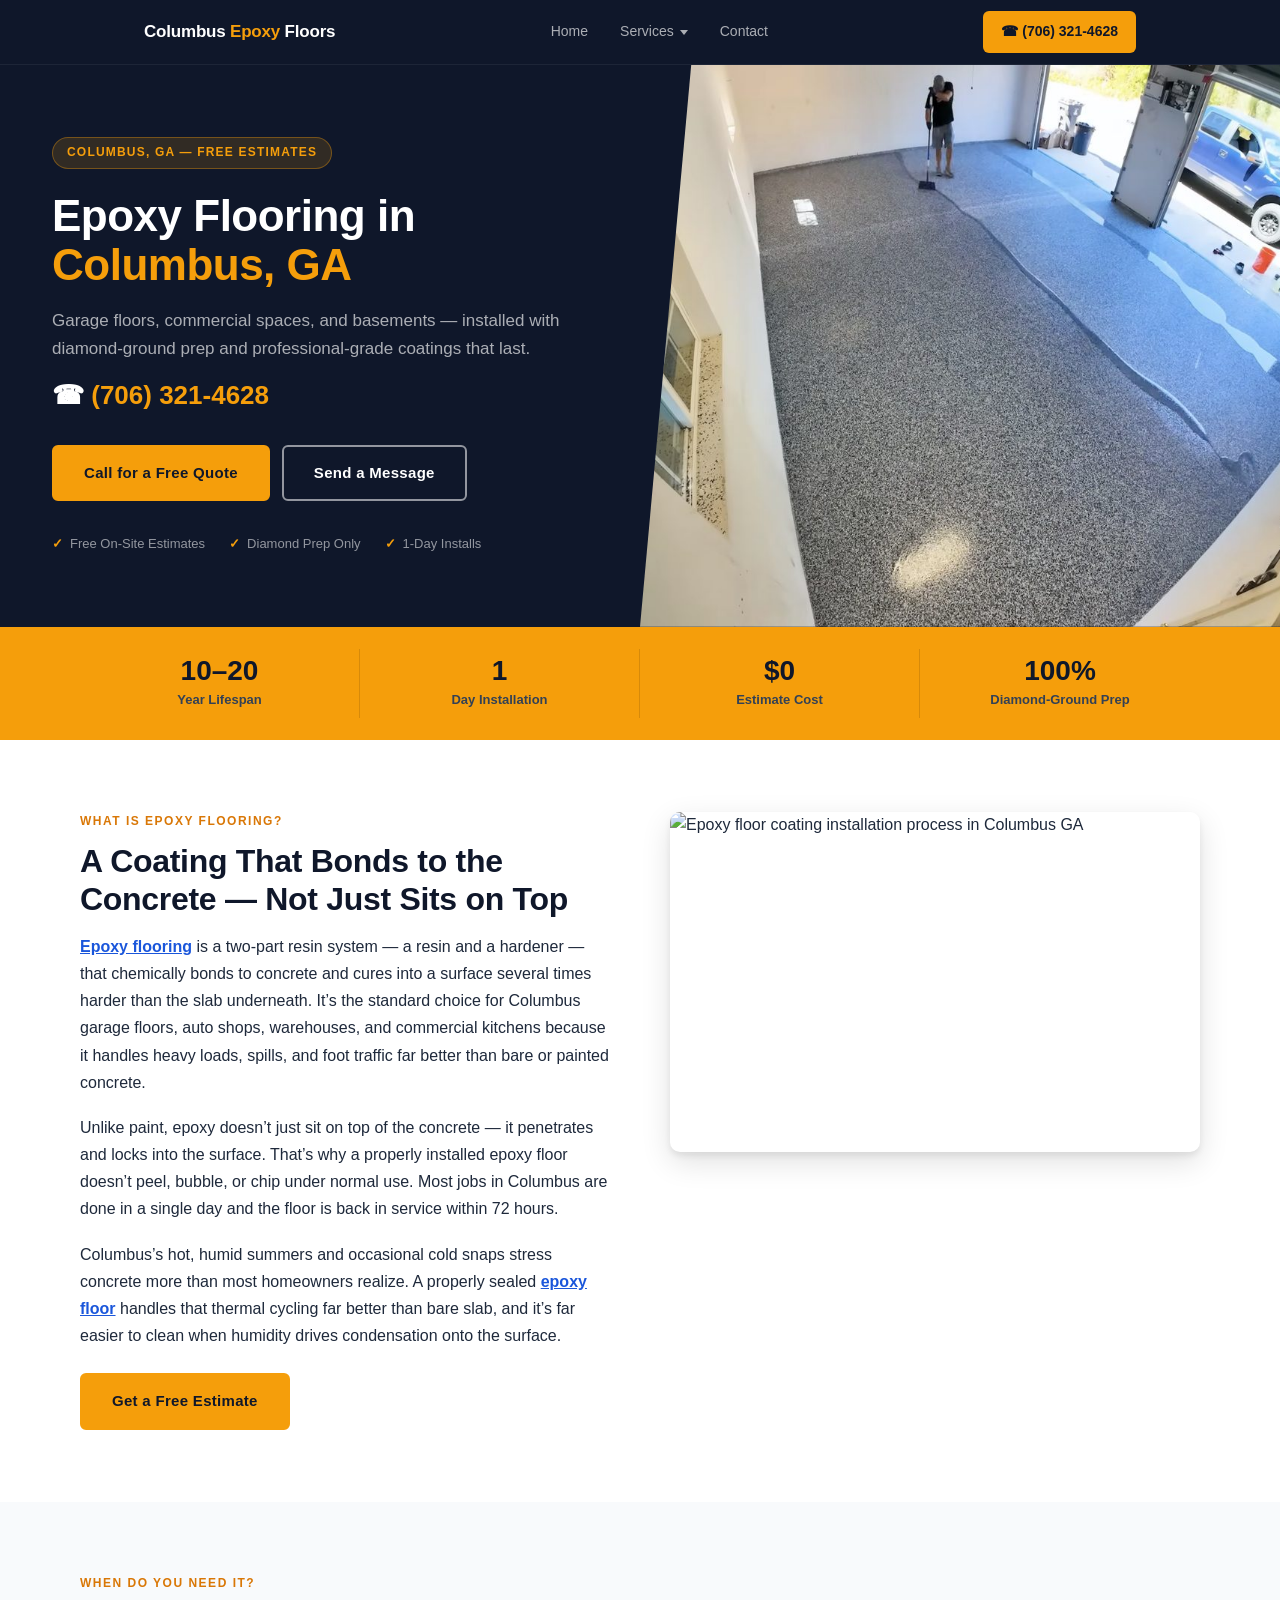
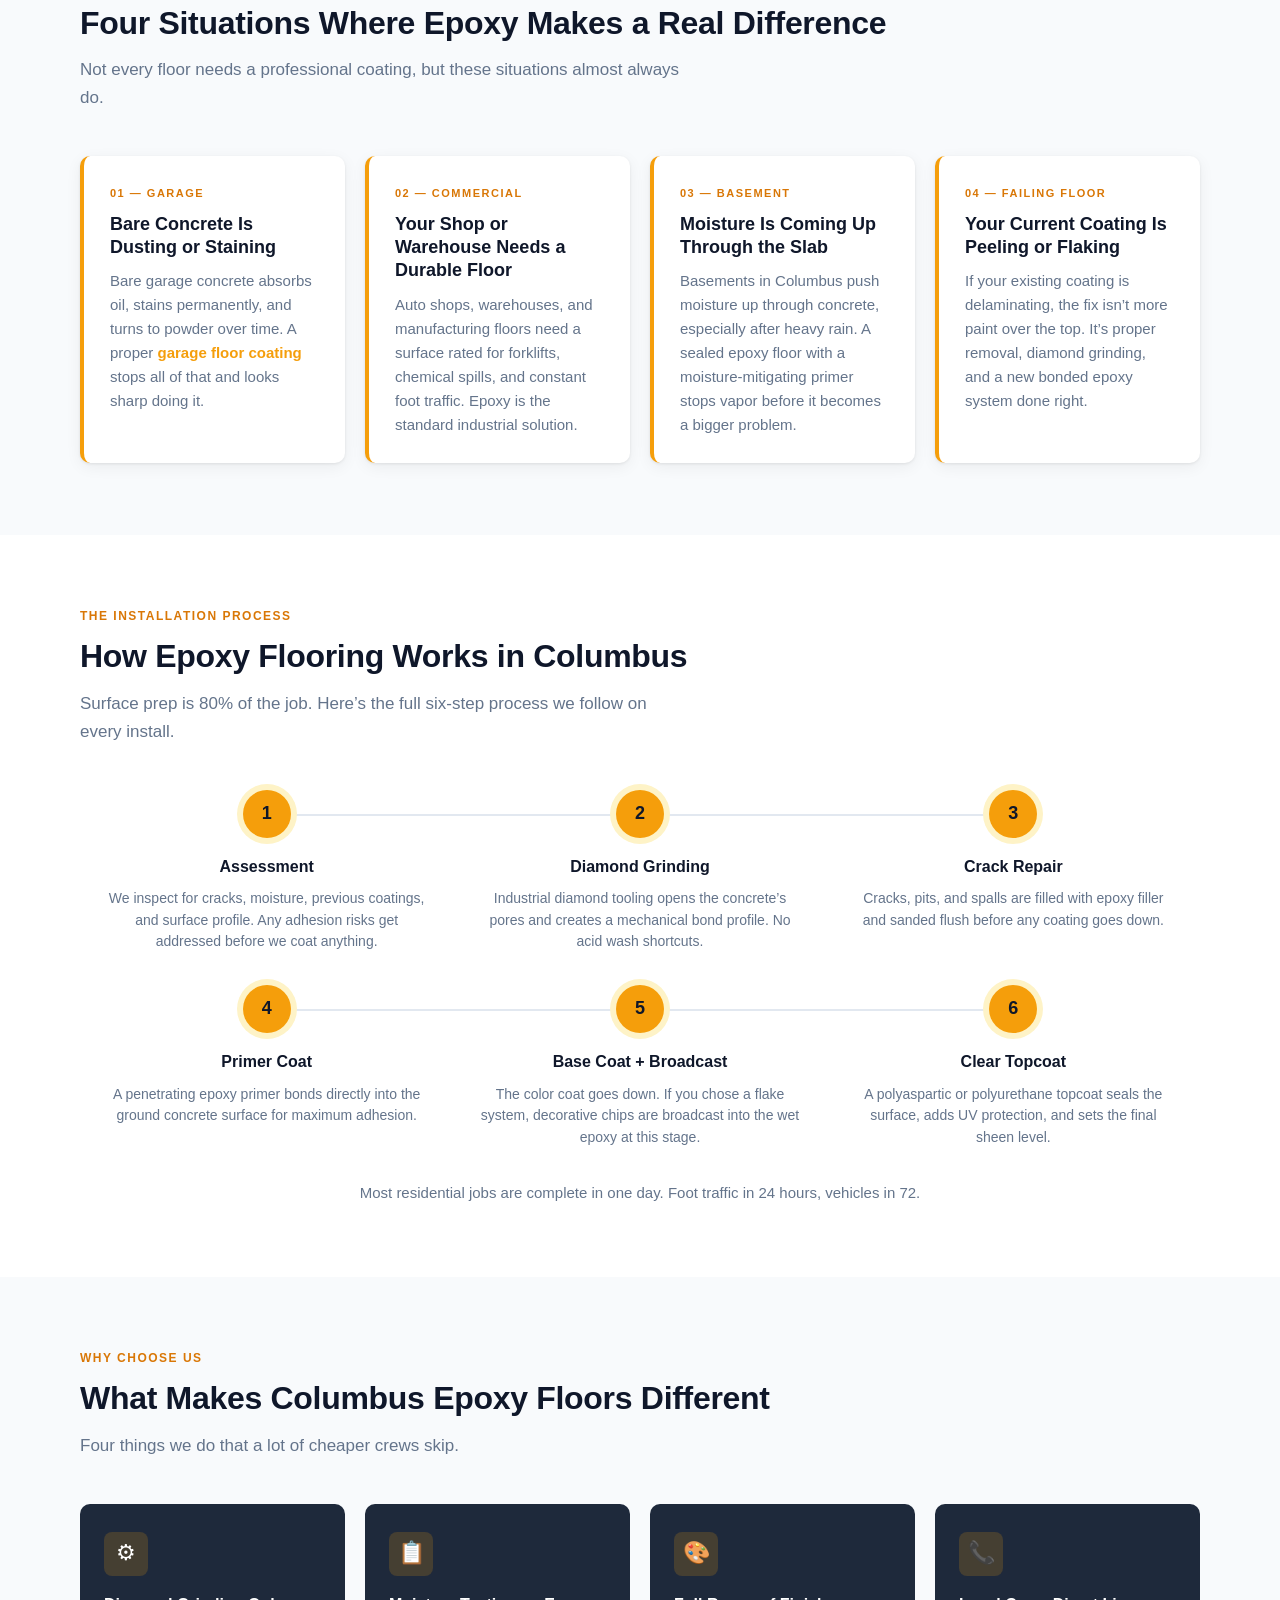
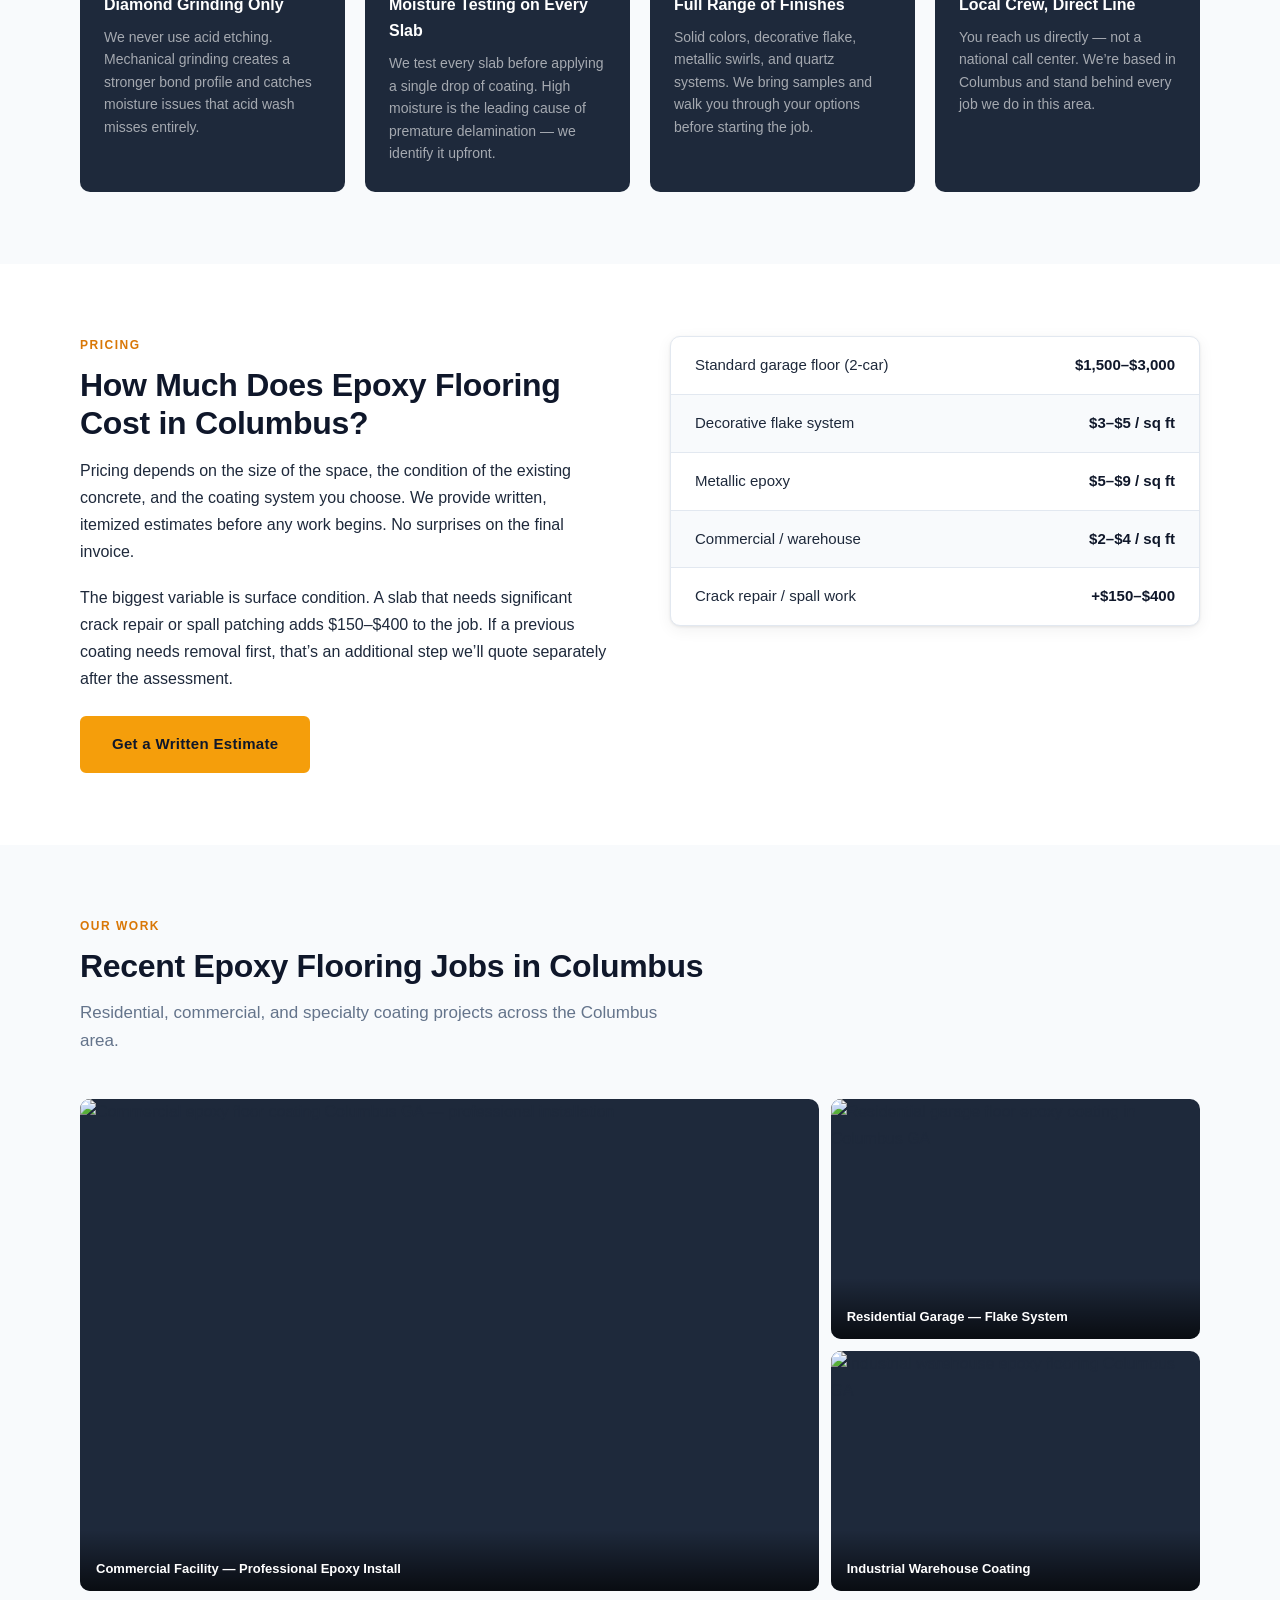
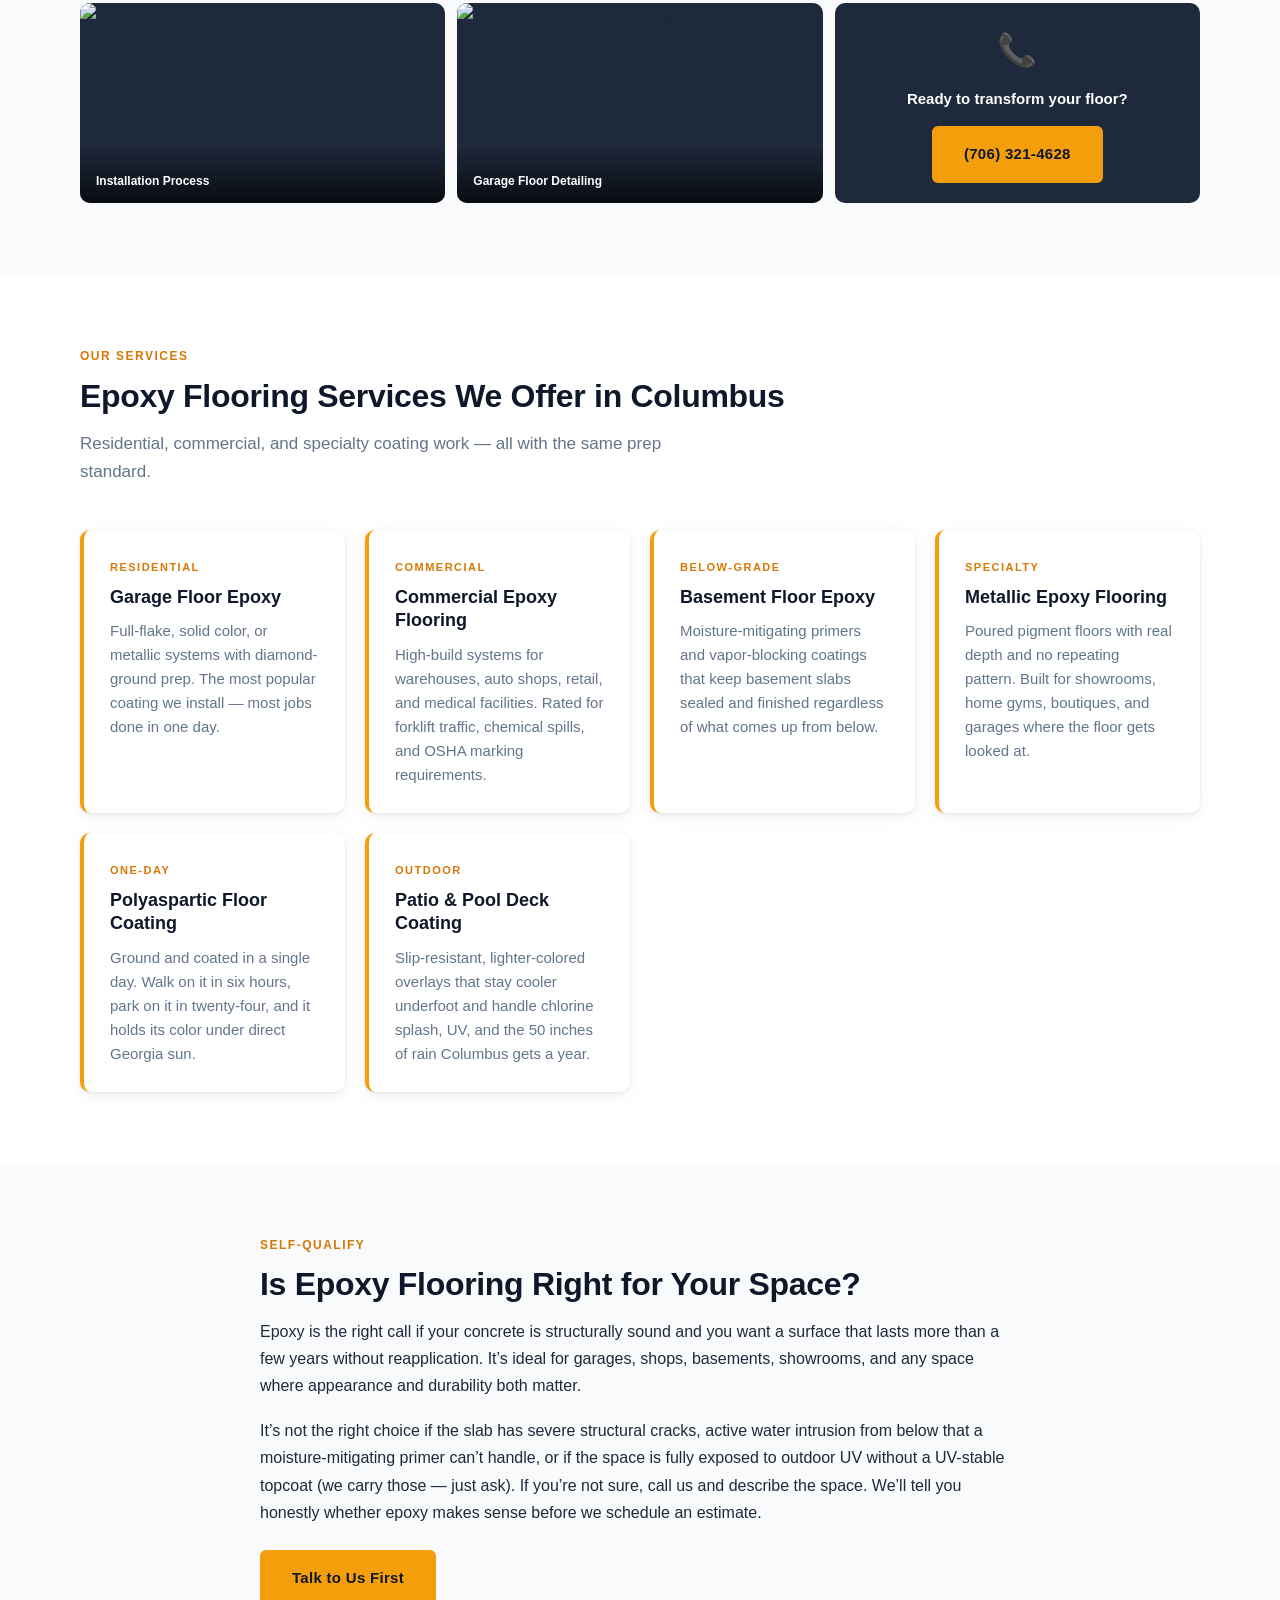
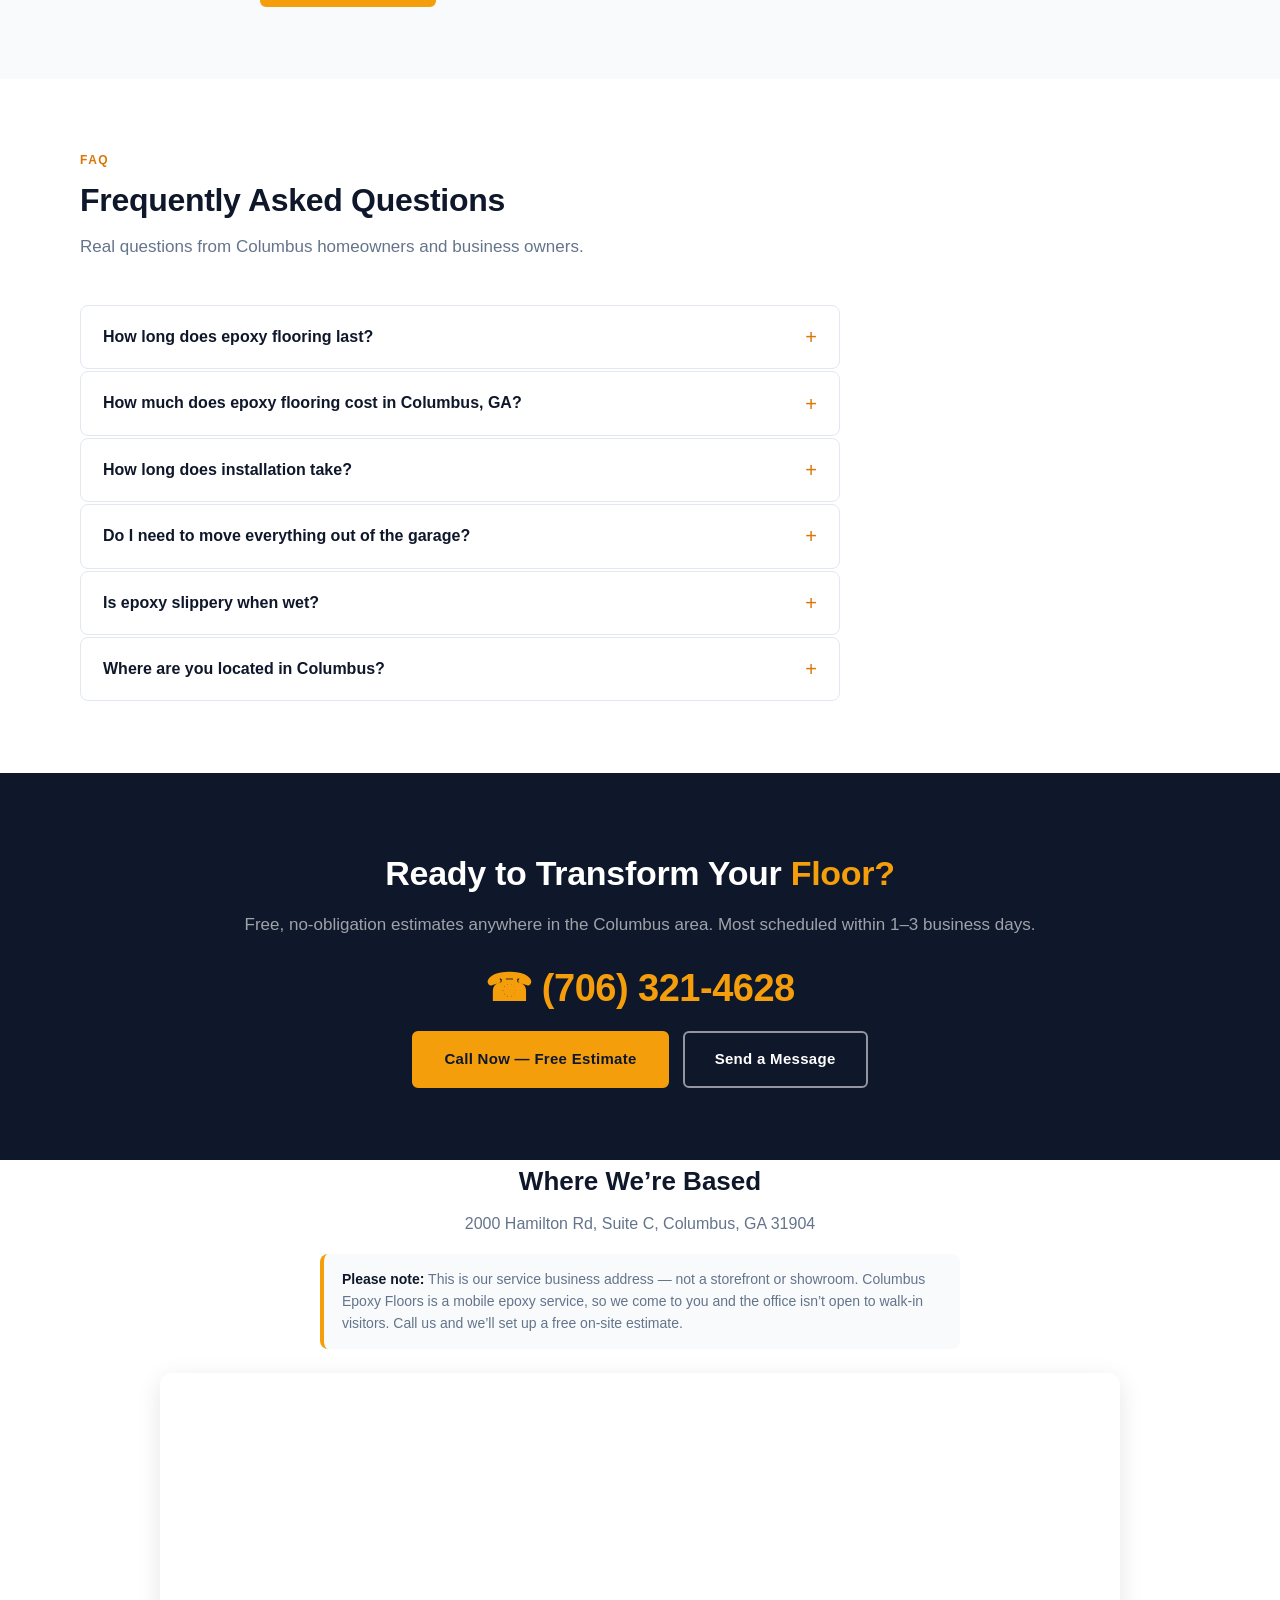
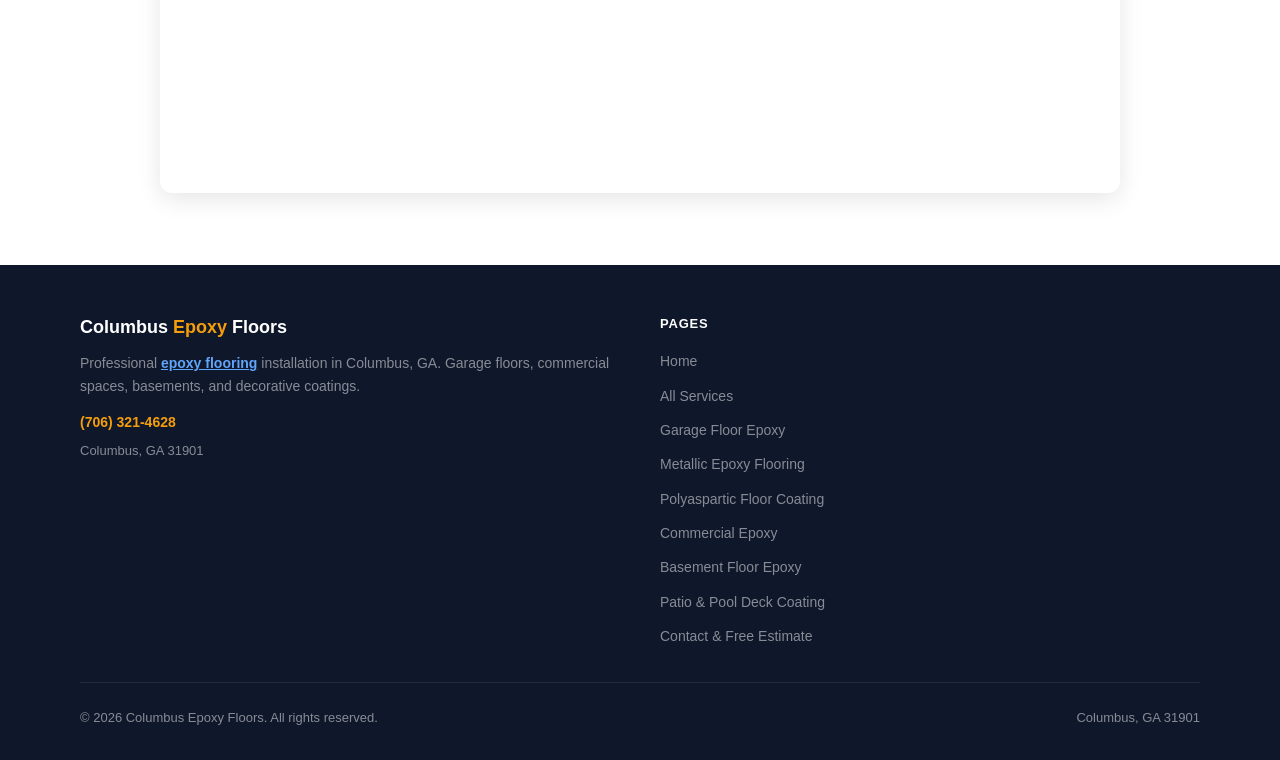
==== index.html @ 64a60281 "Update epoxy flooring description and link" ====
<!DOCTYPE html>

<html lang="en">
<head>
<link href="https://www.epoxyfloorscolumbusga.com/" rel="canonical"/>
<meta charset="utf-8"/>
<meta content="width=device-width, initial-scale=1.0" name="viewport"/>
<title>Epoxy Flooring in Columbus, GA | Free Estimates</title>
<meta content="Epoxy flooring in Columbus, GA. Garage floors, commercial slabs, basements, metallic and pool decks. Diamond-ground prep. Call (706) 321-4628." name="description"/>
<link href="styles.css" rel="stylesheet"/>
<script type="application/ld+json">
  {
    "@context": "https://schema.org",
    "@type": "LocalBusiness",
    "name": "Columbus Epoxy Floors",
    "description": "Professional epoxy flooring installation in Columbus, GA. Garage floors, commercial spaces, basements, and decorative coatings.",
    "telephone": "+17063214628",
    "address": {
      "@type": "PostalAddress",
      "addressLocality": "Columbus",
      "addressRegion": "GA",
      "addressCountry": "US"
    },
    "areaServed": "Columbus, GA",
    "url": "https://epoxyfloorscolumbusga.com",
    "openingHours": "Mo-Fr 07:00-18:00, Sa 08:00-14:00",
    "priceRange": "$$"
  }
  </script>
<script type="application/ld+json">
  {
    "@context": "https://schema.org",
    "@type": "FAQPage",
    "mainEntity": [
      {
        "@type": "Question",
        "name": "How long does epoxy flooring last?",
        "acceptedAnswer": {
          "@type": "Answer",
          "text": "A properly installed epoxy floor lasts 10&ndash;20 years with basic maintenance. Surface prep quality and coating thickness are the two biggest factors in longevity &mdash; a diamond-ground floor with a full build coat will outlast anything applied over unprepped concrete."
        }
      },
      {
        "@type": "Question",
        "name": "How much does epoxy flooring cost in Columbus, GA?",
        "acceptedAnswer": {
          "@type": "Answer",
          "text": "Most residential garage floors in Columbus run $3&ndash;$7 per square foot installed, depending on condition, coating type, and decorative options. A standard two-car garage typically costs $1,500&ndash;$3,000."
        }
      },
      {
        "@type": "Question",
        "name": "How long does epoxy flooring installation take?",
        "acceptedAnswer": {
          "@type": "Answer",
          "text": "Most residential jobs take one day to apply. You&rsquo;ll need to stay off the floor for 24 hours for foot traffic and 72 hours for vehicles while the coating fully cures."
        }
      },
      {
        "@type": "Question",
        "name": "Do I need to move everything out of the garage?",
        "acceptedAnswer": {
          "@type": "Answer",
          "text": "Yes &mdash; the floor needs to be completely clear so we can grind and prep the entire surface. We can help move smaller items, but vehicles and large equipment should be out beforehand."
        }
      },
      {
        "@type": "Question",
        "name": "Is epoxy flooring slippery when wet?",
        "acceptedAnswer": {
          "@type": "Answer",
          "text": "A plain gloss epoxy can get slippery when wet. We add anti-slip aggregate to the topcoat at no extra charge on garage and shop floors &mdash; it&rsquo;s standard practice for us on any floor that&rsquo;s likely to get wet."
        }
      }
    ]
  }
  </script>
</head>
<body>
<!-- NAV -->
<nav class="site-nav">
<div class="nav-inner">
<a class="nav-brand" href="/">Columbus <span>Epoxy</span> Floors</a>
<div class="nav-links">
<a href="/">Home</a>
<span class="has-dropdown">
<a href="/services.html">Services</a>
<div class="dropdown-menu">
<ul class="dropdown-menu-list">
<li><a href="/garage-floor-epoxy-columbus-ga.html">Garage Floor Epoxy</a></li>
<li><a href="/metallic-epoxy-flooring-columbus-ga.html">Metallic Epoxy Flooring</a></li>
<li><a href="/polyaspartic-floor-coating-columbus-ga.html">Polyaspartic Floor Coating</a></li>
<li><a href="/commercial-epoxy-flooring-columbus-ga.html">Commercial Epoxy Flooring</a></li>
<li><a href="/basement-floor-epoxy-columbus-ga.html">Basement Floor Epoxy</a></li>
<li><a href="/patio-pool-deck-coating-columbus-ga.html">Patio &amp; Pool Deck Coating</a></li>
</ul>
</div>
</span>
<a href="/contact.html">Contact</a>
</div>
<a class="nav-cta" href="tel:+17063214628">☎ (706) 321-4628</a>
</div>
</nav>
<!-- HERO — split layout -->
<section class="hero">
<div class="hero-text">
<span class="hero-badge">Columbus, GA — Free Estimates</span>
<h1>Epoxy Flooring in <em>Columbus, GA</em></h1>
<p class="hero-sub">Garage floors, commercial spaces, and basements — installed with diamond-ground prep and professional-grade coatings that last.</p>
<a class="hero-phone-big" href="tel:+17063214628">☎ <span>(706) 321-4628</span></a>
<div class="hero-actions">
<a class="btn btn-amber" href="tel:+17063214628">Call for a Free Quote</a>
<a class="btn btn-outline-white" href="/contact.html">Send a Message</a>
</div>
<div class="hero-trust">
<span class="hero-trust-item">Free On-Site Estimates</span>
<span class="hero-trust-item">Diamond Prep Only</span>
<span class="hero-trust-item">1-Day Installs</span>
</div>
</div>
<div class="hero-image-col">
<img alt="Commercial epoxy flooring in Columbus GA — industrial warehouse coating" loading="eager" src="hero.jpg"/>
</div>
</section>
<!-- STATS BAR -->
<div class="stats-bar">
<div class="stats-inner">
<div class="stat-item">
<span class="stat-number">10–20</span>
<div class="stat-label">Year Lifespan</div>
</div>
<div class="stat-item">
<span class="stat-number">1</span>
<div class="stat-label">Day Installation</div>
</div>
<div class="stat-item">
<span class="stat-number">$0</span>
<div class="stat-label">Estimate Cost</div>
</div>
<div class="stat-item">
<span class="stat-number">100%</span>
<div class="stat-label">Diamond-Ground Prep</div>
</div>
</div>
</div>
<!-- WHAT IS EPOXY -->
<section class="section">
<div class="section-wrap">
<div class="two-col">
<div>
<p class="section-eyebrow">What Is Epoxy Flooring?</p>
<h2 class="section-title">A Coating That Bonds to the Concrete — Not Just Sits on Top</h2>
<div class="section-body">
<p><a href="http://decaturepoxyflooring.com/" style="color:#1a56db !important;text-decoration:underline !important;font-weight:600;">Epoxy flooring</a> is a two-part resin system — a resin and a hardener — that chemically bonds to concrete and cures into a surface several times harder than the slab underneath. It’s the standard choice for Columbus garage floors, auto shops, warehouses, and commercial kitchens because it handles heavy loads, spills, and foot traffic far better than bare or painted concrete.</p>
<p>Unlike paint, epoxy doesn’t just sit on top of the concrete — it penetrates and locks into the surface. That’s why a properly installed epoxy floor doesn’t peel, bubble, or chip under normal use. Most jobs in Columbus are done in a single day and the floor is back in service within 72 hours.</p>
<p>Columbus’s hot, humid summers and occasional cold snaps stress concrete more than most homeowners realize. A properly sealed <a href="https://epoxyflooringsmithtown.com/" style="color:#1a56db !important;text-decoration:underline !important;font-weight:600;">epoxy floor</a> handles that thermal cycling far better than bare slab, and it’s far easier to clean when humidity drives condensation onto the surface.</p>
</div>
<a class="btn btn-amber" href="/contact.html" style="margin-top:24px; display:inline-block;">Get a Free Estimate</a>
</div>
<div class="two-col-img">
<img alt="Epoxy floor coating installation process in Columbus GA" loading="lazy" src="https://images.pexels.com/photos/36217330/pexels-photo-36217330.jpeg?auto=compress&amp;cs=tinysrgb&amp;w=800&amp;h=600&amp;dpr=2"/>
</div>
</div>
</div>
</section>
<!-- WHEN DO YOU NEED IT -->
<section class="section-alt">
<div class="section-wrap">
<p class="section-eyebrow">When Do You Need It?</p>
<h2 class="section-title">Four Situations Where Epoxy Makes a Real Difference</h2>
<p class="section-lead">Not every floor needs a professional coating, but these situations almost always do.</p>
<div class="services-grid">
<div class="service-card">
<span class="service-card-num">01 — Garage</span>
<h3>Bare Concrete Is Dusting or Staining</h3>
<p>Bare garage concrete absorbs oil, stains permanently, and turns to powder over time. A proper <a href="garage-floor-epoxy-columbus-ga.html" style="color:var(--amber); font-weight:700;">garage floor coating</a> stops all of that and looks sharp doing it.</p>
</div>
<div class="service-card">
<span class="service-card-num">02 — Commercial</span>
<h3>Your Shop or Warehouse Needs a Durable Floor</h3>
<p>Auto shops, warehouses, and manufacturing floors need a surface rated for forklifts, chemical spills, and constant foot traffic. Epoxy is the standard industrial solution.</p>
</div>
<div class="service-card">
<span class="service-card-num">03 — Basement</span>
<h3>Moisture Is Coming Up Through the Slab</h3>
<p>Basements in Columbus push moisture up through concrete, especially after heavy rain. A sealed epoxy floor with a moisture-mitigating primer stops vapor before it becomes a bigger problem.</p>
</div>
<div class="service-card">
<span class="service-card-num">04 — Failing Floor</span>
<h3>Your Current Coating Is Peeling or Flaking</h3>
<p>If your existing coating is delaminating, the fix isn’t more paint over the top. It’s proper removal, diamond grinding, and a new bonded epoxy system done right.</p>
</div>
</div>
</div>
</section>
<!-- HOW IT WORKS -->
<section class="section">
<div class="section-wrap">
<p class="section-eyebrow">The Installation Process</p>
<h2 class="section-title">How Epoxy Flooring Works in Columbus</h2>
<p class="section-lead">Surface prep is 80% of the job. Here’s the full six-step process we follow on every install.</p>
<div class="process-steps">
<div class="process-step">
<div class="step-circle">1</div>
<h3>Assessment</h3>
<p>We inspect for cracks, moisture, previous coatings, and surface profile. Any adhesion risks get addressed before we coat anything.</p>
</div>
<div class="process-step">
<div class="step-circle">2</div>
<h3>Diamond Grinding</h3>
<p>Industrial diamond tooling opens the concrete’s pores and creates a mechanical bond profile. No acid wash shortcuts.</p>
</div>
<div class="process-step">
<div class="step-circle">3</div>
<h3>Crack Repair</h3>
<p>Cracks, pits, and spalls are filled with epoxy filler and sanded flush before any coating goes down.</p>
</div>
</div>
<div class="process-steps" style="margin-top:32px;">
<div class="process-step">
<div class="step-circle">4</div>
<h3>Primer Coat</h3>
<p>A penetrating epoxy primer bonds directly into the ground concrete surface for maximum adhesion.</p>
</div>
<div class="process-step">
<div class="step-circle">5</div>
<h3>Base Coat + Broadcast</h3>
<p>The color coat goes down. If you chose a flake system, decorative chips are broadcast into the wet epoxy at this stage.</p>
</div>
<div class="process-step">
<div class="step-circle">6</div>
<h3>Clear Topcoat</h3>
<p>A polyaspartic or polyurethane topcoat seals the surface, adds UV protection, and sets the final sheen level.</p>
</div>
</div>
<p style="margin-top:32px; font-size:15px; color:var(--muted); text-align:center;">Most residential jobs are complete in one day. Foot traffic in 24 hours, vehicles in 72.</p>
</div>
</section>
<!-- WHY US -->
<section class="section-alt">
<div class="section-wrap">
<p class="section-eyebrow">Why Choose Us</p>
<h2 class="section-title">What Makes Columbus Epoxy Floors Different</h2>
<p class="section-lead">Four things we do that a lot of cheaper crews skip.</p>
<div class="trust-grid">
<div class="trust-card">
<div class="trust-card-icon">⚙</div>
<h3>Diamond Grinding Only</h3>
<p>We never use acid etching. Mechanical grinding creates a stronger bond profile and catches moisture issues that acid wash misses entirely.</p>
</div>
<div class="trust-card">
<div class="trust-card-icon">📋</div>
<h3>Moisture Testing on Every Slab</h3>
<p>We test every slab before applying a single drop of coating. High moisture is the leading cause of premature delamination — we identify it upfront.</p>
</div>
<div class="trust-card">
<div class="trust-card-icon">🎨</div>
<h3>Full Range of Finishes</h3>
<p>Solid colors, decorative flake, metallic swirls, and quartz systems. We bring samples and walk you through your options before starting the job.</p>
</div>
<div class="trust-card">
<div class="trust-card-icon">📞</div>
<h3>Local Crew, Direct Line</h3>
<p>You reach us directly — not a national call center. We’re based in Columbus and stand behind every job we do in this area.</p>
</div>
</div>
</div>
</section>
<!-- COST -->
<section class="section">
<div class="section-wrap">
<div class="two-col">
<div>
<p class="section-eyebrow">Pricing</p>
<h2 class="section-title">How Much Does Epoxy Flooring Cost in Columbus?</h2>
<div class="section-body">
<p>Pricing depends on the size of the space, the condition of the existing concrete, and the coating system you choose. We provide written, itemized estimates before any work begins. No surprises on the final invoice.</p>
<p>The biggest variable is surface condition. A slab that needs significant crack repair or spall patching adds $150–$400 to the job. If a previous coating needs removal first, that’s an additional step we’ll quote separately after the assessment.</p>
</div>
<a class="btn btn-amber" href="/contact.html" style="margin-top:24px; display:inline-block;">Get a Written Estimate</a>
</div>
<div>
<div class="pricing-table">
<div class="pricing-row">
<span class="pricing-row-label">Standard garage floor (2-car)</span>
<span class="pricing-row-value">$1,500–$3,000</span>
</div>
<div class="pricing-row">
<span class="pricing-row-label">Decorative flake system</span>
<span class="pricing-row-value">$3–$5 / sq ft</span>
</div>
<div class="pricing-row">
<span class="pricing-row-label">Metallic epoxy</span>
<span class="pricing-row-value">$5–$9 / sq ft</span>
</div>
<div class="pricing-row">
<span class="pricing-row-label">Commercial / warehouse</span>
<span class="pricing-row-value">$2–$4 / sq ft</span>
</div>
<div class="pricing-row">
<span class="pricing-row-label">Crack repair / spall work</span>
<span class="pricing-row-value">+$150–$400</span>
</div>
</div>
</div>
</div>
</div>
</section>
<!-- GALLERY -->
<section class="section-alt">
<div class="section-wrap">
<p class="section-eyebrow">Our Work</p>
<h2 class="section-title">Recent Epoxy Flooring Jobs in Columbus</h2>
<p class="section-lead">Residential, commercial, and specialty coating projects across the Columbus area.</p>
<div class="gallery-grid">
<div class="gallery-item gallery-item-tall">
<img alt="Commercial epoxy floor coating Columbus GA — professional installation" loading="lazy" src="https://images.pexels.com/photos/36217330/pexels-photo-36217330.jpeg?auto=compress&amp;cs=tinysrgb&amp;w=1260&amp;h=750&amp;dpr=2"/>
<div class="gallery-caption">Commercial Facility — Professional Epoxy Install</div>
</div>
<div class="gallery-item">
<img alt="Residential garage floor epoxy coating in Columbus GA" loading="lazy" src="https://images.pexels.com/photos/17181949/pexels-photo-17181949.jpeg?auto=compress&amp;cs=tinysrgb&amp;w=800&amp;h=600&amp;dpr=2"/>
<div class="gallery-caption">Residential Garage — Flake System</div>
</div>
<div class="gallery-item">
<img alt="Industrial warehouse epoxy flooring Columbus GA" loading="lazy" src="https://images.pexels.com/photos/12771407/pexels-photo-12771407.jpeg?auto=compress&amp;cs=tinysrgb&amp;w=800&amp;h=600&amp;dpr=2"/>
<div class="gallery-caption">Industrial Warehouse Coating</div>
</div>
</div>
<div class="gallery-grid-row2">
<div class="gallery-item-sm">
<img alt="Epoxy floor installation process Columbus GA" loading="lazy" src="https://images.pexels.com/photos/36217330/pexels-photo-36217330.jpeg?auto=compress&amp;cs=tinysrgb&amp;w=800&amp;h=600&amp;dpr=2"/>
<div class="gallery-caption">Installation Process</div>
</div>
<div class="gallery-item-sm">
<img alt="Garage floor epoxy finishing Columbus GA" loading="lazy" src="https://images.pexels.com/photos/35149473/pexels-photo-35149473.jpeg?auto=compress&amp;cs=tinysrgb&amp;w=800&amp;h=600&amp;dpr=2"/>
<div class="gallery-caption">Garage Floor Detailing</div>
</div>
<div class="gallery-item-sm" style="background:var(--slate-800); display:flex; align-items:center; justify-content:center;">
<div style="text-align:center; padding:20px;">
<div style="font-size:32px; margin-bottom:10px;">📞</div>
<p style="color:var(--white); font-size:15px; font-weight:700;">Ready to transform your floor?</p>
<a class="btn btn-amber" href="tel:+17063214628" style="margin-top:14px;">(706) 321-4628</a>
</div>
</div>
</div>
</div>
</section>
<!-- SERVICES OVERVIEW -->
<section class="section">
<div class="section-wrap">
<p class="section-eyebrow">Our Services</p>
<h2 class="section-title">Epoxy Flooring Services We Offer in Columbus</h2>
<p class="section-lead">Residential, commercial, and specialty coating work — all with the same prep standard.</p>
<div class="services-grid">
<div class="service-card">
<span class="service-card-num">Residential</span>
<h3><a href="/garage-floor-epoxy-columbus-ga.html">Garage Floor Epoxy</a></h3>
<p>Full-flake, solid color, or metallic systems with diamond-ground prep. The most popular coating we install — most jobs done in one day.</p>
</div>
<div class="service-card">
<span class="service-card-num">Commercial</span>
<h3><a href="/commercial-epoxy-flooring-columbus-ga.html">Commercial Epoxy Flooring</a></h3>
<p>High-build systems for warehouses, auto shops, retail, and medical facilities. Rated for forklift traffic, chemical spills, and OSHA marking requirements.</p>
</div>
<div class="service-card">
<span class="service-card-num">Below-Grade</span>
<h3><a href="/basement-floor-epoxy-columbus-ga.html">Basement Floor Epoxy</a></h3>
<p>Moisture-mitigating primers and vapor-blocking coatings that keep basement slabs sealed and finished regardless of what comes up from below.</p>
</div>
<div class="service-card">
<span class="service-card-num">Specialty</span>
<h3><a href="/metallic-epoxy-flooring-columbus-ga.html">Metallic Epoxy Flooring</a></h3>
<p>Poured pigment floors with real depth and no repeating pattern. Built for showrooms, home gyms, boutiques, and garages where the floor gets looked at.</p>
</div>
<div class="service-card">
<span class="service-card-num">One-Day</span>
<h3><a href="/polyaspartic-floor-coating-columbus-ga.html">Polyaspartic Floor Coating</a></h3>
<p>Ground and coated in a single day. Walk on it in six hours, park on it in twenty-four, and it holds its color under direct Georgia sun.</p>
</div>
<div class="service-card">
<span class="service-card-num">Outdoor</span>
<h3><a href="/patio-pool-deck-coating-columbus-ga.html">Patio &amp; Pool Deck Coating</a></h3>
<p>Slip-resistant, lighter-colored overlays that stay cooler underfoot and handle chlorine splash, UV, and the 50 inches of rain Columbus gets a year.</p>
</div>
</div>
</div>
</section>
<!-- IS IT RIGHT FOR YOU -->
<section class="section-alt">
<div class="section-wrap" style="max-width:760px;">
<p class="section-eyebrow">Self-Qualify</p>
<h2 class="section-title">Is Epoxy Flooring Right for Your Space?</h2>
<div class="section-body">
<p>Epoxy is the right call if your concrete is structurally sound and you want a surface that lasts more than a few years without reapplication. It’s ideal for garages, shops, basements, showrooms, and any space where appearance and durability both matter.</p>
<p>It’s not the right choice if the slab has severe structural cracks, active water intrusion from below that a moisture-mitigating primer can’t handle, or if the space is fully exposed to outdoor UV without a UV-stable topcoat (we carry those — just ask). If you’re not sure, call us and describe the space. We’ll tell you honestly whether epoxy makes sense before we schedule an estimate.</p>
</div>
<a class="btn btn-amber" href="/contact.html" style="margin-top:24px; display:inline-block;">Talk to Us First</a>
</div>
</section>
<!-- FAQ -->
<section class="section">
<div class="section-wrap">
<p class="section-eyebrow">FAQ</p>
<h2 class="section-title">Frequently Asked Questions</h2>
<p class="section-lead">Real questions from Columbus homeowners and business owners.</p>
<div class="faq-list">
<details class="faq-item">
<summary>How long does epoxy flooring last?</summary>
<div class="faq-answer">A properly installed epoxy floor lasts 10–20 years with basic maintenance. Surface prep quality and coating thickness are the two biggest factors — a diamond-ground floor with a full build coat will outlast anything applied over unprepped concrete by a wide margin.</div>
</details>
<details class="faq-item">
<summary>How much does epoxy flooring cost in Columbus, GA?</summary>
<div class="faq-answer">Most residential garage floors in Columbus run $3–$7 per square foot installed, depending on the condition of the slab, the coating system, and any decorative options like flake or metallic. A standard two-car garage typically costs $1,500–$3,000. We provide written estimates before any work starts.</div>
</details>
<details class="faq-item">
<summary>How long does installation take?</summary>
<div class="faq-answer">Most residential jobs take one day to apply. You’ll need to stay off the floor for 24 hours for foot traffic and 72 hours for vehicles while the coating cures fully. We’ll give you the exact timeline for your job during the estimate visit.</div>
</details>
<details class="faq-item">
<summary>Do I need to move everything out of the garage?</summary>
<div class="faq-answer">Yes — the floor needs to be completely clear so we can grind and prep the entire surface, including along the walls and in corners. We can help move smaller items, but vehicles and large equipment should be out beforehand. We’ll confirm logistics during scheduling.</div>
</details>
<details class="faq-item">
<summary>Is epoxy slippery when wet?</summary>
<div class="faq-answer">A plain gloss epoxy can get slippery when wet. We add anti-slip aggregate (aluminum oxide or shark grip) to the topcoat at no extra charge on garage and shop floors — it’s standard practice for us on any floor likely to see water. You won’t need to ask for it separately.</div>
</details>
<details class="faq-item">
<summary>Where are you located in Columbus?</summary>
<div class="faq-answer">We’re based in Columbus, GA and serve customers throughout the city. Call us to confirm we can reach your address and to schedule an estimate.</div>
</details>
</div>
</div>
</section>
<!-- CTA BANNER -->
<div class="cta-banner">
<div class="container">
<h2>Ready to Transform Your <span>Floor?</span></h2>
<p>Free, no-obligation estimates anywhere in the Columbus area. Most scheduled within 1–3 business days.</p>
<a class="cta-phone" href="tel:+17063214628">☎ (706) 321-4628</a>
<div style="display:flex; gap:14px; justify-content:center; flex-wrap:wrap;">
<a class="btn btn-amber" href="tel:+17063214628">Call Now — Free Estimate</a>
<a class="btn btn-outline-white" href="/contact.html">Send a Message</a>
</div>
</div>
</div>
<!-- MAP / LOCATION -->
<section class="section" style="padding-top:0;">
<div class="section-wrap" style="text-align:center;">
<h2 style="font-size:26px; font-weight:800; color:var(--slate-900); margin-bottom:8px;">Where We&rsquo;re Based</h2>
<p style="color:var(--muted); font-size:16px; margin-bottom:16px;">2000 Hamilton Rd, Suite C, Columbus, GA 31904</p>
<p style="max-width:640px; margin:0 auto 24px; padding:14px 18px; background:var(--light); border-left:4px solid var(--amber); border-radius:8px; font-size:14px; color:var(--muted); line-height:1.6; text-align:left;"><strong style="color:var(--slate-900);">Please note:</strong> This is our service business address &mdash; not a storefront or showroom. Columbus Epoxy Floors is a mobile epoxy service, so we come to you and the office isn&rsquo;t open to walk-in visitors. Call us and we&rsquo;ll set up a free on-site estimate.</p>
<div style="border-radius:12px; overflow:hidden; box-shadow:0 6px 24px rgba(0,0,0,0.10); max-width:960px; margin:0 auto;">
<iframe title="Columbus Epoxy Floors service address, 2000 Hamilton Rd Suite C, Columbus GA 31904" src="https://www.google.com/maps?q=2000+Hamilton+Rd+Suite+C,+Columbus,+GA+31904&amp;output=embed" width="100%" height="420" style="border:0; display:block;" loading="lazy" referrerpolicy="no-referrer-when-downgrade" allowfullscreen></iframe>
</div>
</div>
</section>

<!-- FOOTER -->
<footer>
<div class="footer-inner">
<div>
<div class="footer-brand">Columbus <span>Epoxy</span> Floors</div>
<p class="footer-desc">Professional <a href="https://www.fayettevillearepoxyflooring.com/" style="color:#60a5fa !important;text-decoration:underline !important;font-weight:600;">epoxy flooring</a> installation in Columbus, GA. Garage floors, commercial spaces, basements, and decorative coatings.</p>
<p style="margin-top:12px; font-size:14px;"><a href="tel:+17063214628" style="color:var(--amber); font-weight:700;">(706) 321-4628</a></p>
<p style="margin-top:6px; font-size:13px;">Columbus, GA 31901</p>
</div>
<div class="footer-links">
<h4>Pages</h4>
<ul>
<li><a href="/">Home</a></li>
<li><a href="/services.html">All Services</a></li>
<li><a href="/garage-floor-epoxy-columbus-ga.html">Garage Floor Epoxy</a></li>
<li><a href="/metallic-epoxy-flooring-columbus-ga.html">Metallic Epoxy Flooring</a></li>
<li><a href="/polyaspartic-floor-coating-columbus-ga.html">Polyaspartic Floor Coating</a></li>
<li><a href="/commercial-epoxy-flooring-columbus-ga.html">Commercial Epoxy</a></li>
<li><a href="/basement-floor-epoxy-columbus-ga.html">Basement Floor Epoxy</a></li>
<li><a href="/patio-pool-deck-coating-columbus-ga.html">Patio &amp; Pool Deck Coating</a></li>
<li><a href="/contact.html">Contact &amp; Free Estimate</a></li>
</ul>
</div>
</div>
<div class="footer-bottom">
<span>© 2026 Columbus Epoxy Floors. All rights reserved.</span>
<span>Columbus, GA 31901</span>
</div>
</footer>
</body>
</html>
---- styles.css ----
/* =========================================
   Columbus Epoxy Floors — Fresh Modern Design
   Palette: Deep Slate + Amber Gold
   ========================================= */

*, *::before, *::after { margin: 0; padding: 0; box-sizing: border-box; }

:root {
  --slate-900: #0f172a;
  --slate-800: #1e293b;
  --slate-700: #334155;
  --slate-500: #64748b;
  --amber:     #f59e0b;
  --amber-dark:#d97706;
  --amber-light:#fef3c7;
  --text:      #1e293b;
  --muted:     #64748b;
  --light:     #f8fafc;
  --border:    #e2e8f0;
  --white:     #ffffff;
  --radius:    10px;
  --shadow:    0 1px 3px rgba(0,0,0,.08), 0 4px 16px rgba(0,0,0,.06);
  --shadow-lg: 0 4px 6px rgba(0,0,0,.07), 0 10px 30px rgba(0,0,0,.12);
}

body {
  font-family: -apple-system, BlinkMacSystemFont, 'Segoe UI', Roboto, Arial, sans-serif;
  color: var(--text);
  line-height: 1.65;
  background: var(--white);
}
a { text-decoration: none; color: inherit; }
img { max-width: 100%; display: block; }
ul { list-style: none; }

/* ── UTILITY ── */
.container { max-width: 1120px; margin: 0 auto; padding: 0 5%; }
.text-center { text-align: center; }
.text-amber { color: var(--amber); }

/* ── BUTTONS ── */
.btn {
  display: inline-block;
  padding: 14px 30px;
  border-radius: 6px;
  font-size: 15px;
  font-weight: 700;
  letter-spacing: .3px;
  cursor: pointer;
  border: 2px solid transparent;
}
.btn-amber {
  background: var(--amber);
  color: var(--slate-900);
  border-color: var(--amber);
}
.btn-amber:hover { background: var(--amber-dark); border-color: var(--amber-dark); }
.btn-outline-white {
  background: transparent;
  color: var(--white);
  border-color: rgba(255,255,255,.55);
}
.btn-outline-white:hover { background: rgba(255,255,255,.1); border-color: var(--white); }
.btn-slate {
  background: var(--slate-800);
  color: var(--white);
  border-color: var(--slate-800);
}
.btn-slate:hover { background: var(--slate-700); }

/* ── NAV ── */
.site-nav {
  background: var(--slate-900);
  position: sticky;
  top: 0;
  z-index: 200;
  border-bottom: 1px solid rgba(255,255,255,.06);
}
.nav-inner {
  max-width: 1120px;
  margin: 0 auto;
  padding: 0 5%;
  display: flex;
  align-items: center;
  justify-content: space-between;
  height: 64px;
  gap: 20px;
}
.nav-brand {
  color: var(--white);
  font-size: 17px;
  font-weight: 800;
  letter-spacing: -.2px;
  white-space: nowrap;
  flex-shrink: 0;
}
.nav-brand span { color: var(--amber); }
.nav-links {
  display: flex;
  align-items: center;
  gap: 4px;
}
.nav-links a {
  color: rgba(255,255,255,.65);
  padding: 7px 14px;
  border-radius: 6px;
  font-size: 14px;
  font-weight: 500;
}
.nav-links a:hover, .nav-links a.active { color: var(--white); background: rgba(255,255,255,.07); }
.nav-cta {
  background: var(--amber);
  color: var(--slate-900) !important;
  font-weight: 800 !important;
  font-size: 14px !important;
  padding: 9px 18px !important;
  border-radius: 6px !important;
  white-space: nowrap;
}
.nav-cta:hover { background: var(--amber-dark) !important; color: var(--slate-900) !important; }

/* ── HERO — split layout ── */
.hero {
  background: var(--slate-900);
  min-height: 540px;
  display: grid;
  grid-template-columns: 1fr 1fr;
  align-items: stretch;
  overflow: hidden;
}
.hero-text {
  padding: 72px 5% 72px 5%;
  max-width: 620px;
  margin-left: auto;
  display: flex;
  flex-direction: column;
  justify-content: center;
}
.hero-badge {
  display: inline-block;
  background: rgba(245,158,11,.15);
  color: var(--amber);
  border: 1px solid rgba(245,158,11,.35);
  font-size: 12px;
  font-weight: 700;
  text-transform: uppercase;
  letter-spacing: 1.2px;
  padding: 5px 14px;
  border-radius: 999px;
  margin-bottom: 22px;
  width: fit-content;
}
.hero h1 {
  color: var(--white);
  font-size: 44px;
  line-height: 1.12;
  font-weight: 800;
  letter-spacing: -.5px;
  margin-bottom: 18px;
}
.hero h1 em {
  color: var(--amber);
  font-style: normal;
}
.hero-sub {
  color: rgba(255,255,255,.65);
  font-size: 17px;
  margin-bottom: 12px;
  line-height: 1.6;
}
.hero-phone-big {
  color: var(--white);
  font-size: 26px;
  font-weight: 800;
  margin-bottom: 28px;
  display: block;
}
.hero-phone-big span { color: var(--amber); }
.hero-actions {
  display: flex;
  gap: 12px;
  flex-wrap: wrap;
  align-items: center;
}
.hero-trust {
  margin-top: 32px;
  display: flex;
  gap: 24px;
  flex-wrap: wrap;
}
.hero-trust-item {
  display: flex;
  align-items: center;
  gap: 7px;
  color: rgba(255,255,255,.55);
  font-size: 13px;
  font-weight: 500;
}
.hero-trust-item::before {
  content: '\2713';
  color: var(--amber);
  font-weight: 900;
}
.hero-image-col {
  position: relative;
  overflow: hidden;
  clip-path: polygon(8% 0, 100% 0, 100% 100%, 0 100%);
}
.hero-image-col img {
  width: 100%;
  height: 100%;
  object-fit: cover;
  min-height: 540px;
}

/* ── STATS BAR ── */
.stats-bar {
  background: var(--amber);
  padding: 22px 5%;
}
.stats-inner {
  max-width: 1120px;
  margin: 0 auto;
  display: grid;
  grid-template-columns: repeat(4, 1fr);
  gap: 0;
  text-align: center;
}
.stat-item {
  padding: 8px 20px;
  border-right: 1px solid rgba(0,0,0,.12);
}
.stat-item:last-child { border-right: none; }
.stat-number {
  font-size: 28px;
  font-weight: 900;
  color: var(--slate-900);
  line-height: 1;
  display: block;
}
.stat-label {
  font-size: 13px;
  font-weight: 600;
  color: var(--slate-700);
  margin-top: 4px;
}

/* ── SECTION BASE ── */
.section { padding: 72px 5%; }
.section-alt { padding: 72px 5%; background: var(--light); }
.section-wrap { max-width: 1120px; margin: 0 auto; }

.section-eyebrow {
  font-size: 12px;
  font-weight: 700;
  text-transform: uppercase;
  letter-spacing: 1.5px;
  color: var(--amber-dark);
  margin-bottom: 10px;
}
.section-title {
  font-size: 32px;
  font-weight: 800;
  color: var(--slate-900);
  letter-spacing: -.3px;
  line-height: 1.2;
  margin-bottom: 14px;
}
.section-lead {
  font-size: 17px;
  color: var(--muted);
  max-width: 600px;
  margin-bottom: 44px;
  line-height: 1.65;
}
.section-body p {
  color: var(--text);
  font-size: 16px;
  margin-bottom: 18px;
  line-height: 1.7;
}
.section-body p:last-child { margin-bottom: 0; }

/* ── TWO-COLUMN CONTENT ── */
.two-col {
  display: grid;
  grid-template-columns: 1fr 1fr;
  gap: 60px;
  align-items: start;
}
.two-col-img { border-radius: var(--radius); overflow: hidden; box-shadow: var(--shadow-lg); }
.two-col-img img { width: 100%; height: 340px; object-fit: cover; }

/* ── SERVICE CARDS — numbered style ── */
.services-grid {
  display: grid;
  grid-template-columns: repeat(auto-fill, minmax(260px, 1fr));
  gap: 20px;
  margin-top: 8px;
}
.service-card {
  background: var(--white);
  border-radius: var(--radius);
  padding: 28px 26px 26px;
  box-shadow: var(--shadow);
  border-left: 4px solid var(--amber);
  position: relative;
}
.service-card-num {
  font-size: 11px;
  font-weight: 800;
  text-transform: uppercase;
  letter-spacing: 1.5px;
  color: var(--amber-dark);
  margin-bottom: 10px;
  display: block;
}
.service-card h3 {
  font-size: 18px;
  font-weight: 700;
  color: var(--slate-900);
  margin-bottom: 10px;
  line-height: 1.3;
}
.service-card h3 a { color: var(--slate-900); }
.service-card h3 a:hover { color: var(--amber-dark); }
.service-card p {
  font-size: 15px;
  color: var(--muted);
  line-height: 1.6;
}

/* ── PROCESS STEPS ── */
.process-steps {
  display: grid;
  grid-template-columns: repeat(3, 1fr);
  gap: 0;
  position: relative;
  margin-top: 8px;
}
.process-steps::before {
  content: '';
  position: absolute;
  top: 24px;
  left: calc(100%/6);
  right: calc(100%/6);
  height: 2px;
  background: var(--border);
  z-index: 0;
}
.process-step {
  text-align: center;
  padding: 0 24px 0;
  position: relative;
  z-index: 1;
}
.step-circle {
  width: 48px;
  height: 48px;
  border-radius: 50%;
  background: var(--amber);
  color: var(--slate-900);
  font-size: 18px;
  font-weight: 900;
  display: flex;
  align-items: center;
  justify-content: center;
  margin: 0 auto 16px;
  box-shadow: 0 0 0 6px var(--amber-light);
}
.process-step h3 {
  font-size: 16px;
  font-weight: 700;
  color: var(--slate-900);
  margin-bottom: 8px;
}
.process-step p {
  font-size: 14px;
  color: var(--muted);
  line-height: 1.55;
}

/* ── TRUST / WHY US ── */
.trust-grid {
  display: grid;
  grid-template-columns: repeat(auto-fill, minmax(220px, 1fr));
  gap: 20px;
  margin-top: 8px;
}
.trust-card {
  background: var(--slate-800);
  border-radius: var(--radius);
  padding: 28px 24px;
  color: var(--white);
}
.trust-card-icon {
  width: 44px;
  height: 44px;
  background: rgba(245,158,11,.18);
  border-radius: 8px;
  display: flex;
  align-items: center;
  justify-content: center;
  font-size: 22px;
  margin-bottom: 16px;
}
.trust-card h3 {
  font-size: 16px;
  font-weight: 700;
  color: var(--white);
  margin-bottom: 8px;
}
.trust-card p {
  font-size: 14px;
  color: rgba(255,255,255,.6);
  line-height: 1.6;
}

/* ── PRICING TABLE ── */
.pricing-table {
  background: var(--white);
  border: 1px solid var(--border);
  border-radius: var(--radius);
  overflow: hidden;
  box-shadow: var(--shadow);
}
.pricing-row {
  display: flex;
  justify-content: space-between;
  align-items: center;
  padding: 16px 24px;
  border-bottom: 1px solid var(--border);
  font-size: 15px;
}
.pricing-row:last-child { border-bottom: none; }
.pricing-row:nth-child(even) { background: var(--light); }
.pricing-row-label { color: var(--text); font-weight: 500; }
.pricing-row-value { color: var(--slate-900); font-weight: 700; }

/* ── PHOTO GALLERY — asymmetric ── */
.gallery-grid {
  display: grid;
  grid-template-columns: 2fr 1fr;
  grid-template-rows: 240px 240px;
  gap: 12px;
  margin-top: 8px;
}
.gallery-item {
  border-radius: var(--radius);
  overflow: hidden;
  position: relative;
  background: var(--slate-800);
}
.gallery-item img {
  width: 100%;
  height: 100%;
  object-fit: cover;
}
.gallery-item-tall {
  grid-row: span 2;
}
.gallery-caption {
  position: absolute;
  bottom: 0; left: 0; right: 0;
  background: linear-gradient(transparent, rgba(0,0,0,.7));
  color: var(--white);
  padding: 28px 16px 12px;
  font-size: 13px;
  font-weight: 600;
}

/* Secondary gallery row */
.gallery-grid-row2 {
  display: grid;
  grid-template-columns: repeat(3, 1fr);
  gap: 12px;
  margin-top: 12px;
}
.gallery-item-sm {
  border-radius: var(--radius);
  overflow: hidden;
  height: 200px;
  position: relative;
  background: var(--slate-800);
}
.gallery-item-sm img { width: 100%; height: 100%; object-fit: cover; }
.gallery-item-sm .gallery-caption { font-size: 12px; }

/* ── FAQ — details/summary ── */
.faq-list {
  max-width: 760px;
  display: flex;
  flex-direction: column;
  gap: 2px;
}
.faq-item {
  border-radius: 8px;
  overflow: hidden;
  border: 1px solid var(--border);
  background: var(--white);
}
.faq-item summary {
  cursor: pointer;
  padding: 18px 22px;
  font-size: 16px;
  font-weight: 600;
  color: var(--slate-900);
  list-style: none;
  display: flex;
  justify-content: space-between;
  align-items: center;
  gap: 16px;
}
.faq-item summary::-webkit-details-marker { display: none; }
.faq-item summary::after {
  content: '+';
  font-size: 20px;
  font-weight: 400;
  color: var(--amber-dark);
  flex-shrink: 0;
  line-height: 1;
}
.faq-item[open] summary::after { content: '\2212'; }
.faq-item[open] summary { color: var(--amber-dark); border-bottom: 1px solid var(--border); }
.faq-answer {
  padding: 16px 22px 20px;
  font-size: 15px;
  color: var(--muted);
  line-height: 1.7;
}

/* ── CTA BANNER ── */
.cta-banner {
  background: var(--slate-900);
  padding: 72px 5%;
  text-align: center;
}
.cta-banner h2 {
  color: var(--white);
  font-size: 34px;
  font-weight: 800;
  letter-spacing: -.3px;
  margin-bottom: 10px;
}
.cta-banner h2 span { color: var(--amber); }
.cta-banner p {
  color: rgba(255,255,255,.6);
  font-size: 17px;
  margin-bottom: 30px;
}
.cta-phone {
  display: block;
  color: var(--amber);
  font-size: 38px;
  font-weight: 900;
  letter-spacing: -.5px;
  margin-bottom: 24px;
  line-height: 1;
}

/* ── CONTACT PAGE ── */
.contact-wrap {
  display: grid;
  grid-template-columns: 1fr 1.1fr;
  gap: 56px;
  align-items: start;
}
.contact-info h2 {
  font-size: 28px;
  font-weight: 800;
  color: var(--slate-900);
  margin-bottom: 14px;
}
.contact-info > p {
  color: var(--muted);
  font-size: 16px;
  margin-bottom: 28px;
  line-height: 1.65;
}
.contact-detail {
  display: flex;
  gap: 14px;
  margin-bottom: 20px;
  align-items: flex-start;
}
.contact-detail-icon {
  width: 40px;
  height: 40px;
  background: var(--amber-light);
  border-radius: 8px;
  display: flex;
  align-items: center;
  justify-content: center;
  font-size: 18px;
  flex-shrink: 0;
}
.contact-detail-text strong {
  display: block;
  font-size: 13px;
  font-weight: 700;
  text-transform: uppercase;
  letter-spacing: .5px;
  color: var(--slate-700);
  margin-bottom: 3px;
}
.contact-detail-text span, .contact-detail-text a {
  font-size: 16px;
  color: var(--text);
}
.contact-detail-text a { font-weight: 700; color: var(--amber-dark); }
.contact-detail-text a:hover { color: var(--amber); }

/* ── FORM ── */
.form-card {
  background: var(--white);
  border: 1px solid var(--border);
  border-radius: 12px;
  padding: 36px;
  box-shadow: var(--shadow);
}
.form-card h2 {
  font-size: 22px;
  font-weight: 800;
  color: var(--slate-900);
  margin-bottom: 22px;
}
.form-group { margin-bottom: 18px; }
.form-group label {
  display: block;
  font-size: 13px;
  font-weight: 700;
  color: var(--slate-700);
  text-transform: uppercase;
  letter-spacing: .4px;
  margin-bottom: 7px;
}
.form-group input,
.form-group textarea,
.form-group select {
  width: 100%;
  padding: 12px 14px;
  border: 1px solid var(--border);
  border-radius: 6px;
  font-size: 15px;
  font-family: inherit;
  color: var(--text);
  background: var(--white);
}
.form-group input:focus,
.form-group textarea:focus,
.form-group select:focus {
  outline: none;
  border-color: var(--amber);
  box-shadow: 0 0 0 3px rgba(245,158,11,.15);
}
.form-group textarea { height: 120px; resize: vertical; }
.form-submit {
  width: 100%;
  margin-top: 4px;
  font-size: 16px;
  padding: 15px;
  text-align: center;
}

/* ── PAGE HEADER (inner pages) ── */
.page-header {
  background: linear-gradient(135deg, var(--slate-900) 0%, var(--slate-800) 100%);
  padding: 56px 5% 52px;
  position: relative;
  overflow: hidden;
}
.page-header::before {
  content: '';
  position: absolute;
  right: -60px; top: -60px;
  width: 300px; height: 300px;
  background: rgba(245,158,11,.06);
  border-radius: 50%;
}
.page-header .container { position: relative; }
.page-header h1 {
  color: var(--white);
  font-size: 36px;
  font-weight: 800;
  letter-spacing: -.3px;
  margin-bottom: 10px;
}
.page-header p {
  color: rgba(255,255,255,.6);
  font-size: 17px;
  max-width: 540px;
}
.page-header .breadcrumb {
  font-size: 13px;
  color: rgba(255,255,255,.45);
  margin-bottom: 14px;
}
.page-header .breadcrumb a { color: var(--amber); }

/* ── SERVICES PAGE ── */
.service-block {
  padding: 52px 0;
  border-bottom: 1px solid var(--border);
}
.service-block:last-child { border-bottom: none; }
.service-block-inner {
  display: grid;
  grid-template-columns: 1fr 320px;
  gap: 48px;
  align-items: center;
  max-width: 1120px;
  margin: 0 auto;
}
.service-block-inner.reverse { direction: rtl; }
.service-block-inner.reverse > * { direction: ltr; }
.service-block-content h2 {
  font-size: 26px;
  font-weight: 800;
  color: var(--slate-900);
  margin-bottom: 14px;
}
.service-block-content p {
  font-size: 16px;
  color: var(--muted);
  line-height: 1.7;
  margin-bottom: 14px;
}
.service-block-img {
  border-radius: var(--radius);
  overflow: hidden;
  box-shadow: var(--shadow-lg);
}
.service-block-img img { width: 100%; height: 220px; object-fit: cover; }

/* ── INLINE LIST ── */
.check-list {
  margin: 16px 0 20px;
  display: flex;
  flex-direction: column;
  gap: 8px;
}
.check-list li {
  display: flex;
  align-items: flex-start;
  gap: 10px;
  font-size: 15px;
  color: var(--text);
  line-height: 1.55;
}
.check-list li::before {
  content: '\2713';
  color: var(--amber-dark);
  font-weight: 900;
  font-size: 14px;
  flex-shrink: 0;
  margin-top: 1px;
}

/* ── FOOTER ── */
footer {
  background: var(--slate-900);
  color: rgba(255,255,255,.5);
  padding: 48px 5% 32px;
}
.footer-inner {
  max-width: 1120px;
  margin: 0 auto;
  display: grid;
  grid-template-columns: 1fr 1fr;
  gap: 40px;
  padding-bottom: 32px;
  border-bottom: 1px solid rgba(255,255,255,.08);
}
.footer-brand {
  color: var(--white);
  font-size: 18px;
  font-weight: 800;
  margin-bottom: 10px;
}
.footer-brand span { color: var(--amber); }
.footer-desc { font-size: 14px; line-height: 1.65; }
.footer-links h4 {
  color: var(--white);
  font-size: 13px;
  font-weight: 700;
  text-transform: uppercase;
  letter-spacing: .8px;
  margin-bottom: 14px;
}
.footer-links ul {
  display: flex;
  flex-direction: column;
  gap: 8px;
}
.footer-links a {
  color: rgba(255,255,255,.5);
  font-size: 14px;
}
.footer-links a:hover { color: var(--amber); }
.footer-bottom {
  max-width: 1120px;
  margin: 24px auto 0;
  font-size: 13px;
  display: flex;
  justify-content: space-between;
  align-items: center;
  flex-wrap: wrap;
  gap: 8px;
}
.footer-bottom a { color: rgba(255,255,255,.4); }
.footer-bottom a:hover { color: var(--amber); }

/* ── INDIVIDUAL SERVICE PAGE ── */
.service-page-header { padding: 0 0 32px; }
.service-page-intro {
  font-size: 18px;
  color: var(--muted);
  line-height: 1.7;
  max-width: 760px;
  margin-bottom: 32px;
}
.content-h2 {
  font-size: 24px;
  font-weight: 800;
  color: var(--slate-900);
  margin: 40px 0 14px;
  padding-top: 8px;
  border-top: 3px solid var(--amber);
  padding-top: 16px;
}
.content-p {
  font-size: 16px;
  color: var(--text);
  line-height: 1.75;
  margin-bottom: 16px;
}

/* ── RESPONSIVE ── */
@media (max-width: 900px) {
  .hero { grid-template-columns: 1fr; min-height: auto; }
  .hero-image-col { display: none; }
  .hero-text { max-width: 100%; padding: 52px 5%; margin: 0; }
  .hero h1 { font-size: 32px; }
  .stats-inner { grid-template-columns: repeat(2, 1fr); gap: 0; }
  .stat-item:nth-child(2) { border-right: none; }
  .stat-item { border-bottom: 1px solid rgba(0,0,0,.1); }
  .stat-item:nth-child(3), .stat-item:nth-child(4) { border-bottom: none; }
  .process-steps { grid-template-columns: 1fr; gap: 28px; }
  .process-steps::before { display: none; }
  .two-col { grid-template-columns: 1fr; }
  .contact-wrap { grid-template-columns: 1fr; }
  .gallery-grid { grid-template-columns: 1fr 1fr; }
  .gallery-item-tall { grid-row: span 1; }
  .gallery-grid-row2 { grid-template-columns: 1fr 1fr; }
  .footer-inner { grid-template-columns: 1fr; }
  .service-block-inner { grid-template-columns: 1fr; }
  .service-block-inner.reverse { direction: ltr; }
  .section-title { font-size: 26px; }
}
@media (max-width: 640px) {
  .nav-inner { height: auto; padding: 12px 5%; flex-wrap: wrap; gap: 10px; }
  .nav-links { flex-wrap: wrap; gap: 2px; }
  .hero h1 { font-size: 28px; }
  .hero-phone-big { font-size: 22px; }
  .stats-inner { grid-template-columns: 1fr 1fr; }
  .services-grid { grid-template-columns: 1fr; }
  .trust-grid { grid-template-columns: 1fr; }
  .cta-phone { font-size: 28px; }
  .cta-banner h2 { font-size: 26px; }
  .gallery-grid { grid-template-columns: 1fr; }
  .gallery-grid-row2 { grid-template-columns: 1fr; }
  .footer-bottom { flex-direction: column; text-align: center; }
}

/* ---------- SERVICES NAV DROPDOWN ---------- */
.has-dropdown { position: relative; display: inline-flex; align-items: center; }
.has-dropdown > a { display: inline-flex; align-items: center; gap: 6px; }
.has-dropdown > a::after {
  content: "";
  width: 0; height: 0;
  border-left: 4px solid transparent;
  border-right: 4px solid transparent;
  border-top: 5px solid currentColor;
}
/* padding-top (not margin) keeps the gap inside the hoverable box */
.dropdown-menu {
  display: none;
  position: absolute;
  top: 100%;
  left: -20px;
  padding-top: 14px;
  min-width: 270px;
  z-index: 300;
}
.has-dropdown:hover .dropdown-menu,
.has-dropdown:focus-within .dropdown-menu { display: block; }
.dropdown-menu-list {
  list-style: none;
  margin: 0;
  padding: 8px 0;
  background: var(--slate-900);
  border: 1px solid rgba(255,255,255,.10);
  border-top: 3px solid var(--amber);
  box-shadow: var(--shadow-lg);
}
.dropdown-menu-list li + li { border-top: 1px solid rgba(255,255,255,.07); }
.dropdown-menu-list a {
  display: block;
  padding: 11px 20px;
  color: #cbd5e1;
  font-size: .9rem;
  font-weight: 500;
  white-space: nowrap;
  text-decoration: none;
  border-radius: 0;
}
.dropdown-menu-list a:hover { background: var(--slate-800); color: #ffffff; }
@media (max-width: 860px) {
  .dropdown-menu { display: none !important; }
  .has-dropdown > a::after { display: none; }
}
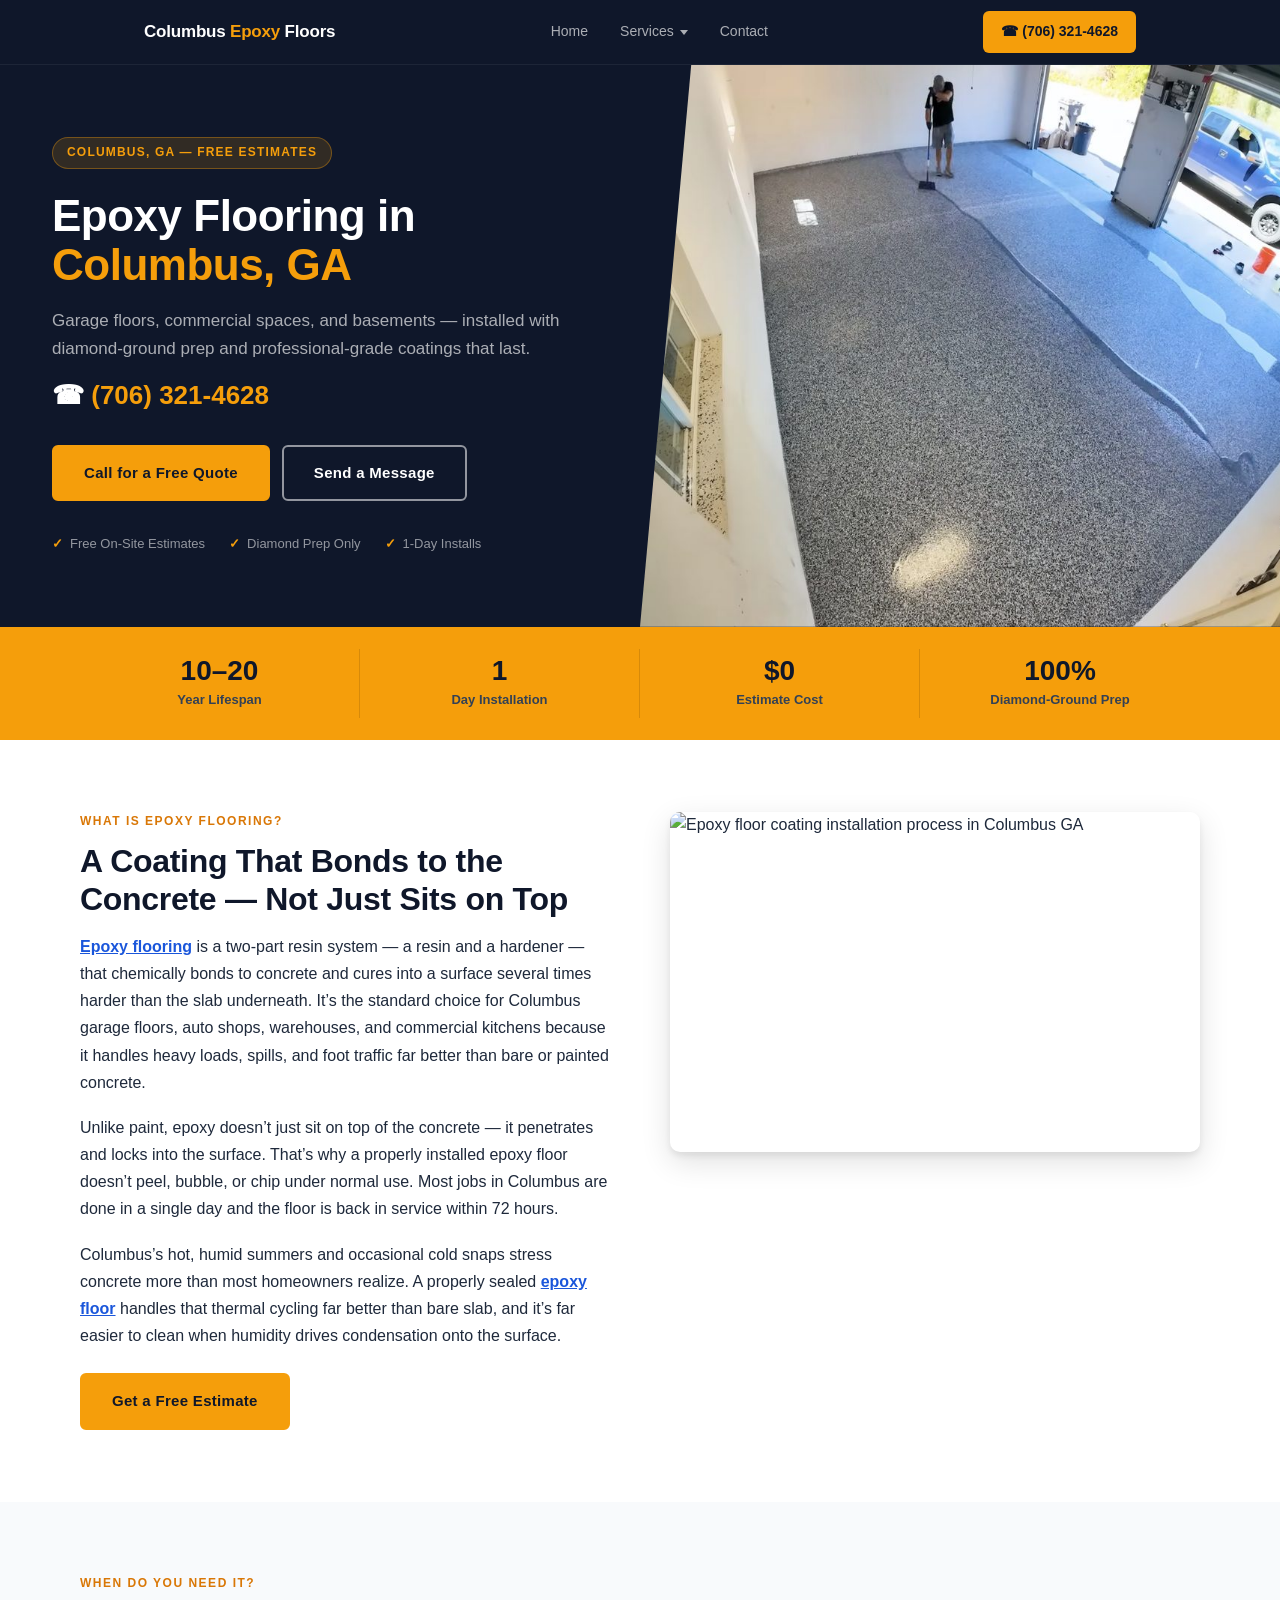
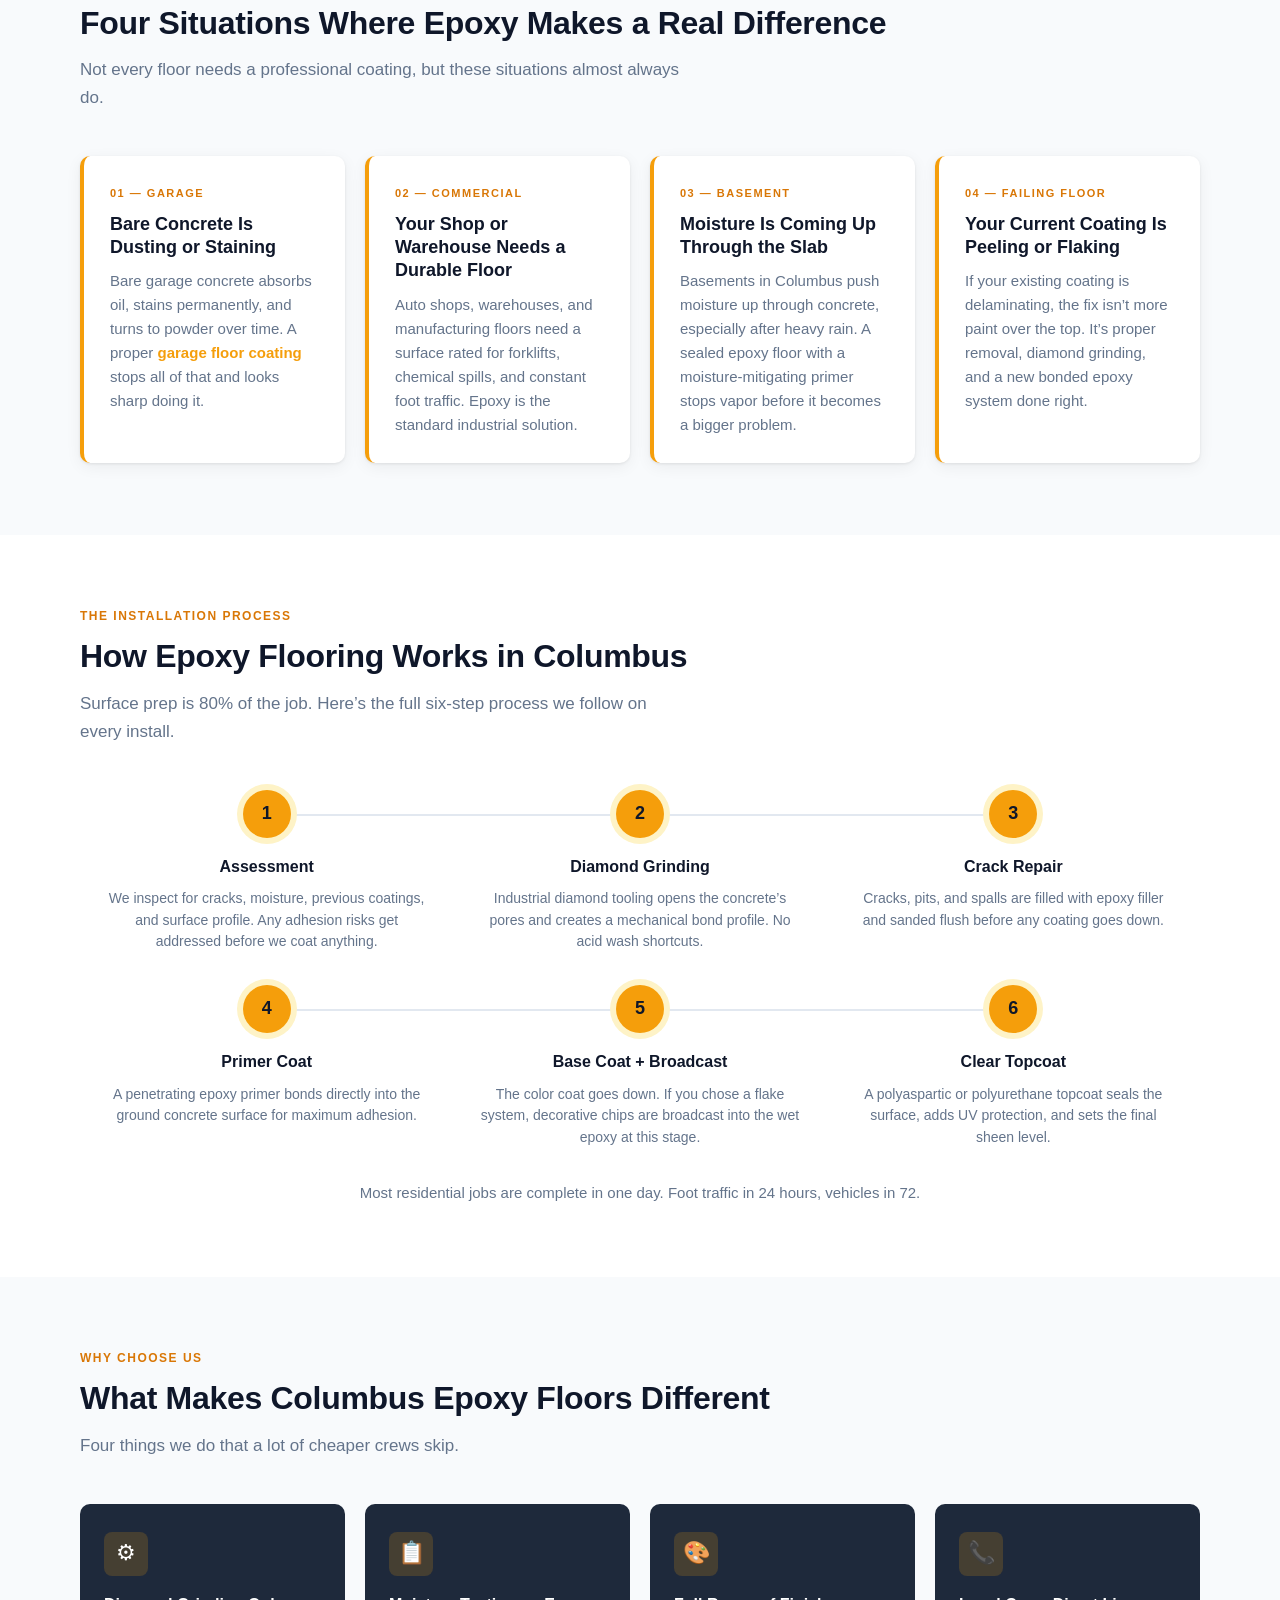
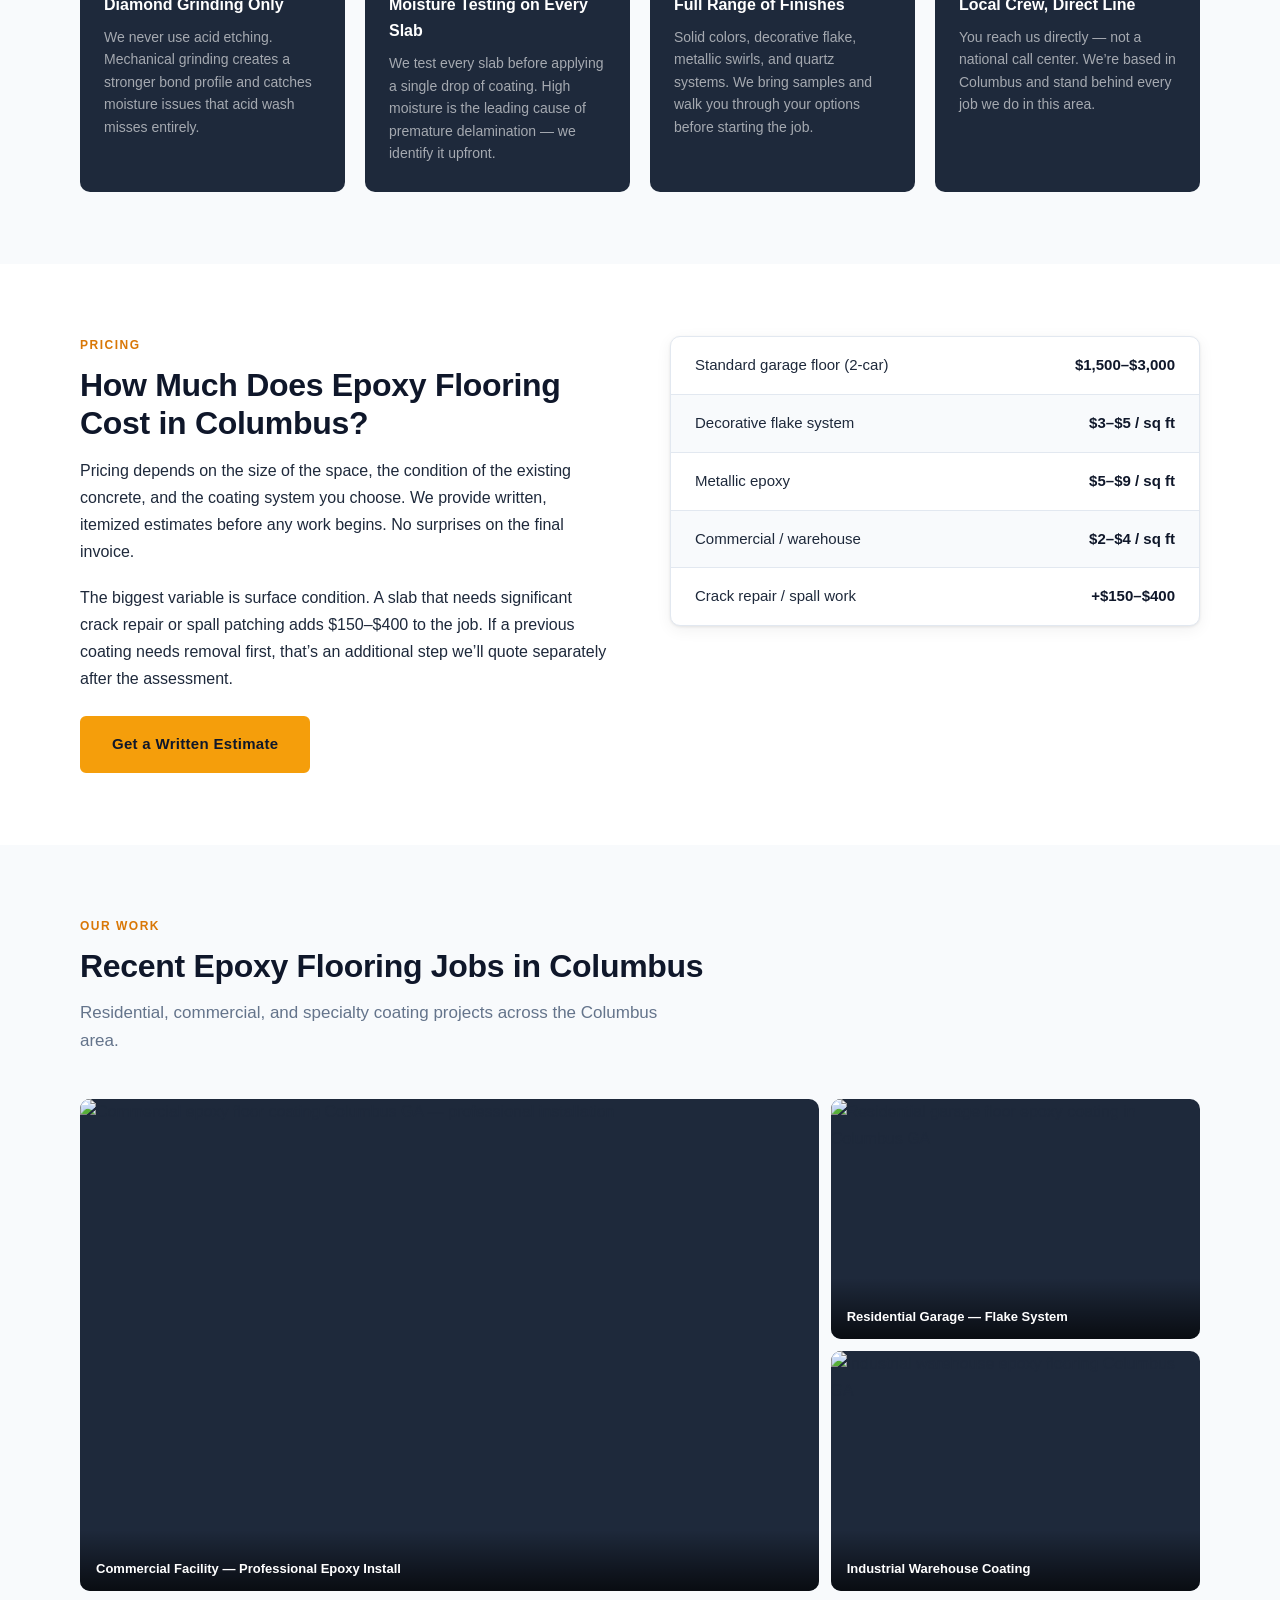
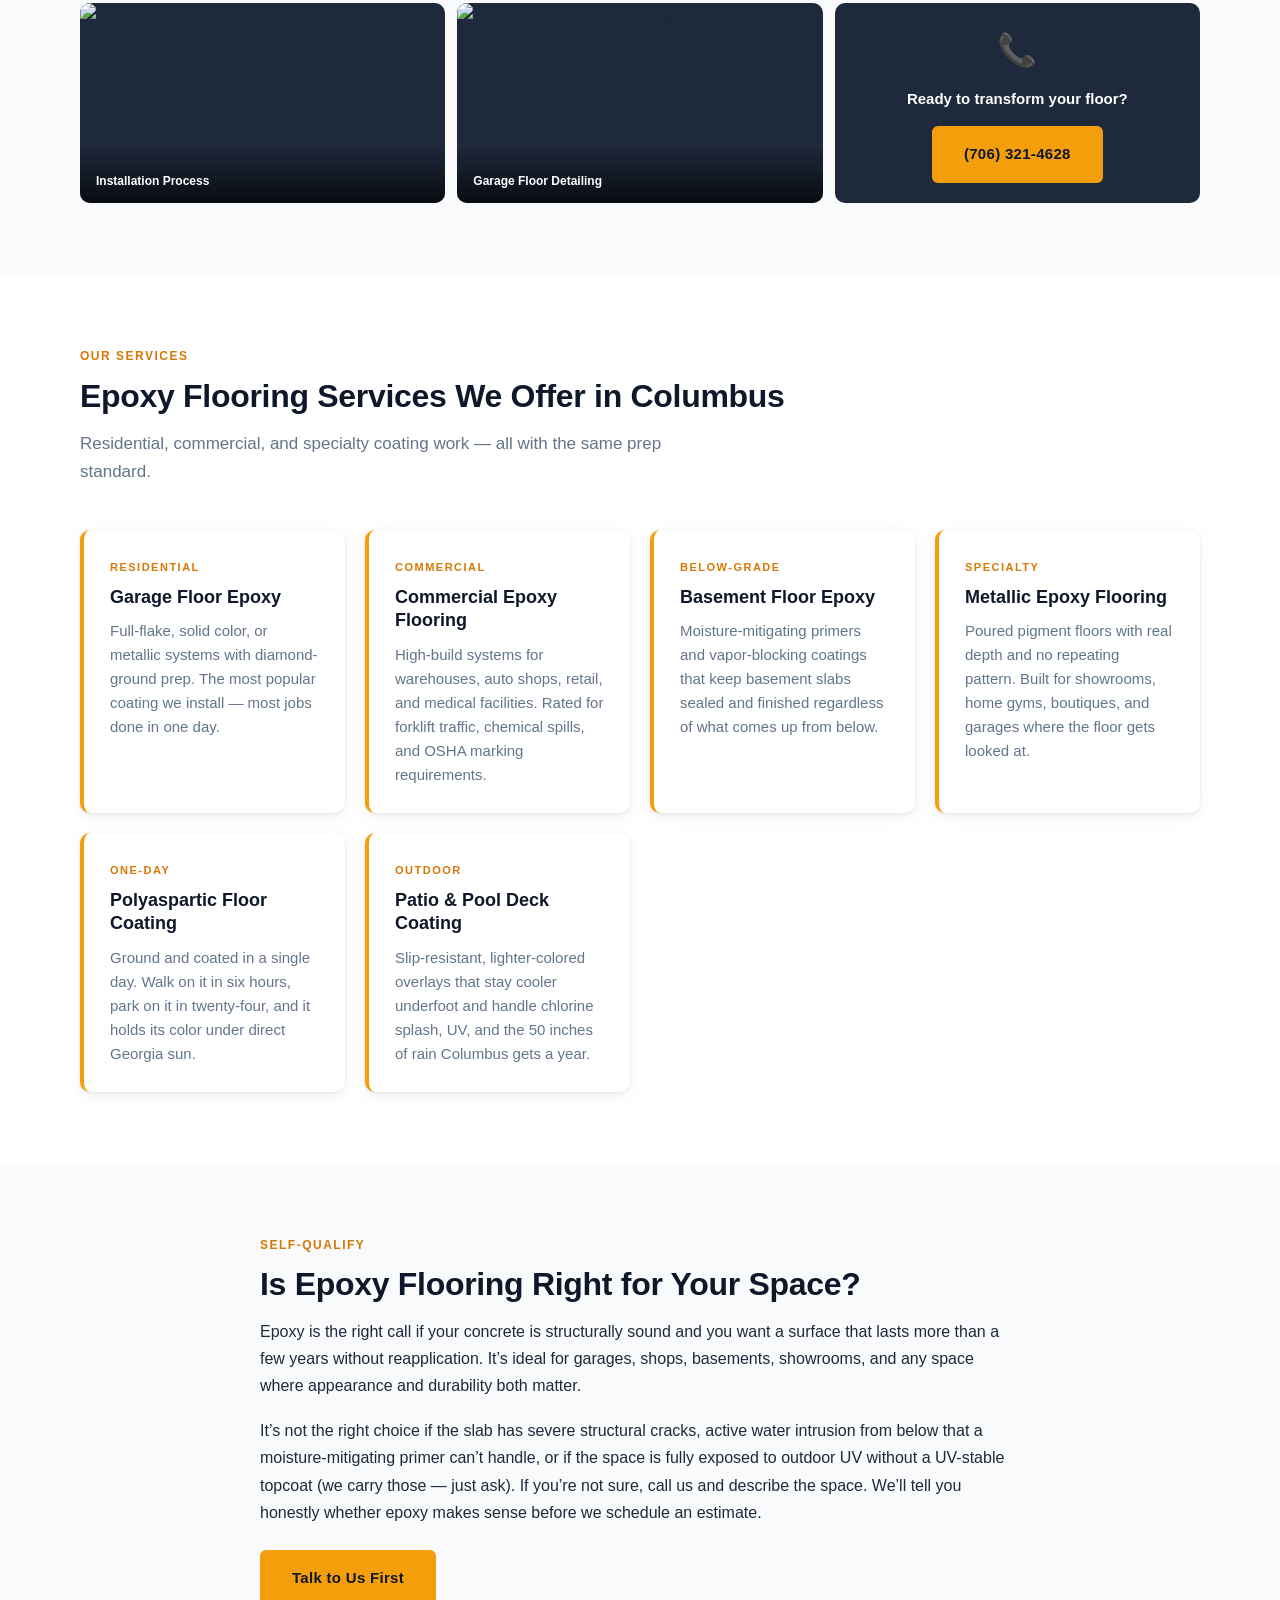
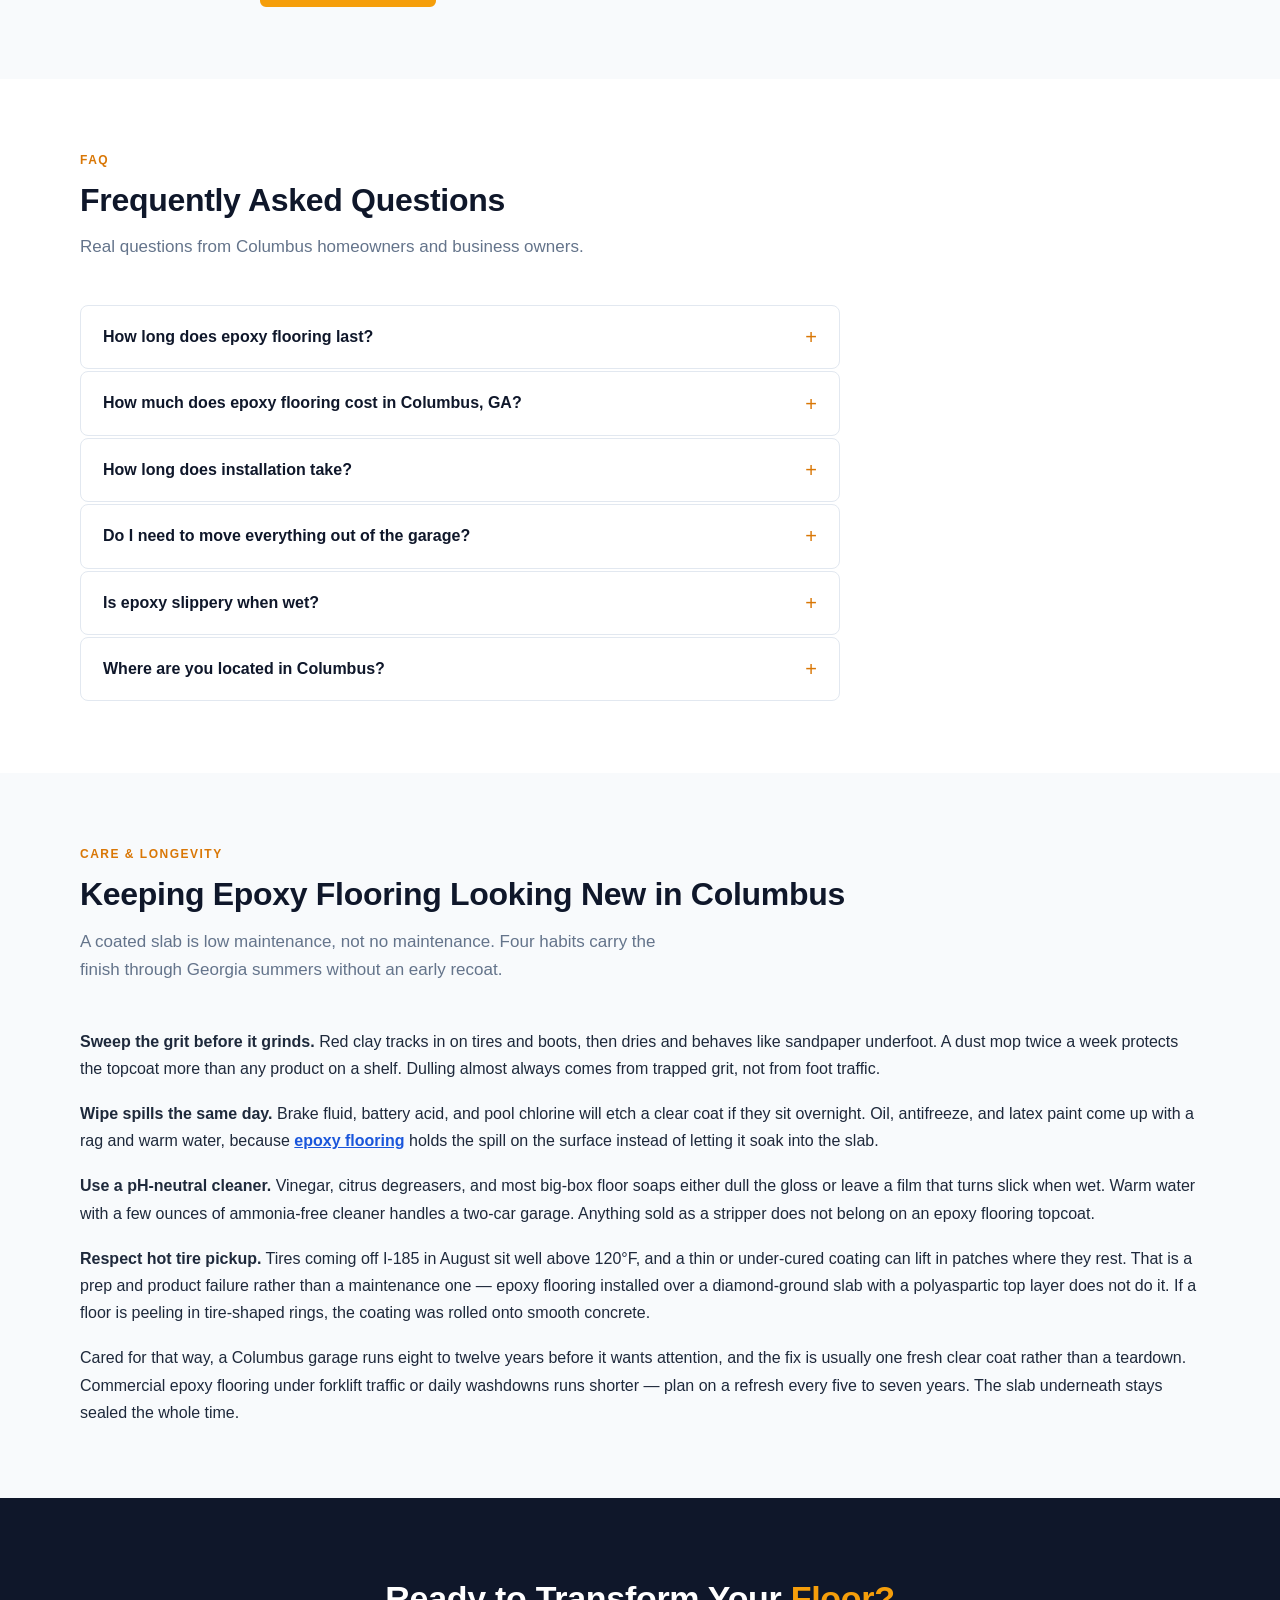
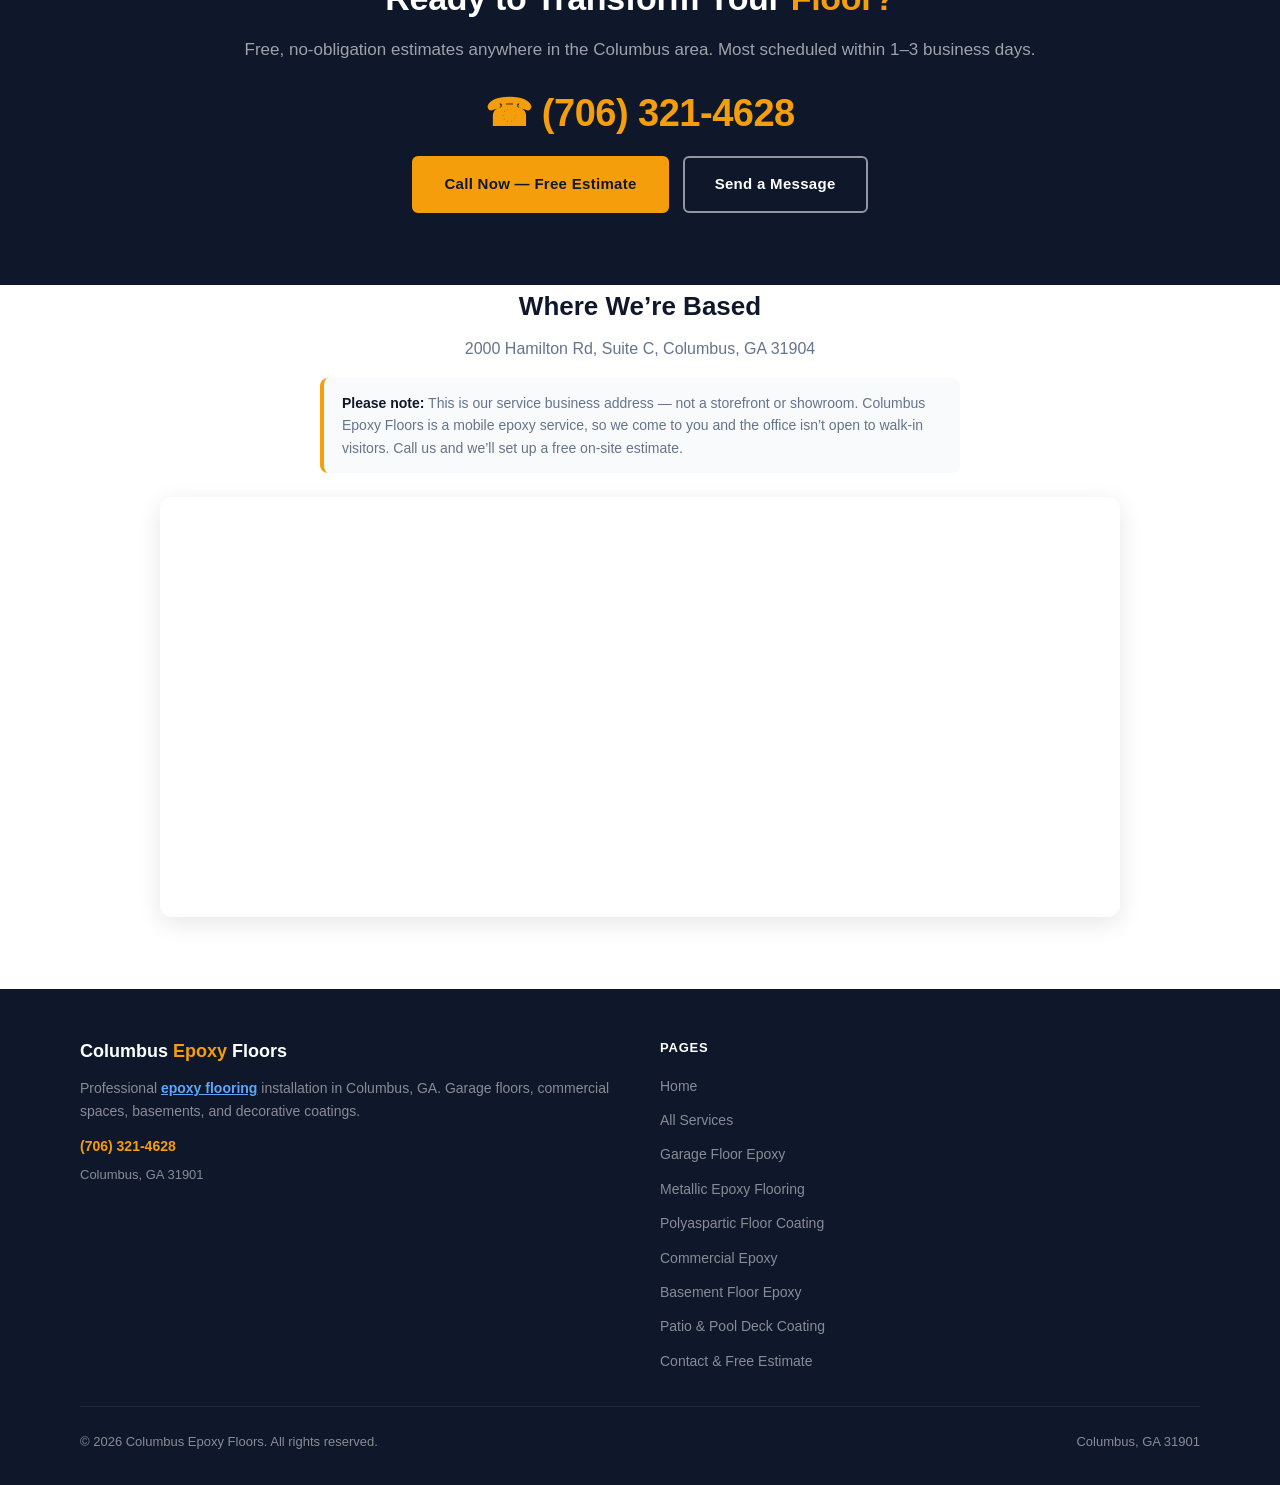
==== commit 91f02072: "Add maintenance tips for epoxy flooring Added a new section on maintenance tips for epoxy flooring." ====
--- a/index.html
+++ b/index.html
@@ -431,6 +431,21 @@
 </div>
 </div>
 </section>
+<!-- MAINTENANCE -->
+<section class="section-alt">
+<div class="section-wrap">
+<p class="section-eyebrow">Care &amp; Longevity</p>
+<h2 class="section-title">Keeping Epoxy Flooring Looking New in Columbus</h2>
+<p class="section-lead">A coated slab is low maintenance, not no maintenance. Four habits carry the finish through Georgia summers without an early recoat.</p>
+<div class="section-body">
+<p><strong>Sweep the grit before it grinds.</strong> Red clay tracks in on tires and boots, then dries and behaves like sandpaper underfoot. A dust mop twice a week protects the topcoat more than any product on a shelf. Dulling almost always comes from trapped grit, not from foot traffic.</p>
+<p><strong>Wipe spills the same day.</strong> Brake fluid, battery acid, and pool chlorine will etch a clear coat if they sit overnight. Oil, antifreeze, and latex paint come up with a rag and warm water, because <a href="https://epoxyflooringsmithtown.com/" style="color:#1a56db !important;text-decoration:underline !important;font-weight:600;">epoxy flooring</a> holds the spill on the surface instead of letting it soak into the slab.</p>
+<p><strong>Use a pH-neutral cleaner.</strong> Vinegar, citrus degreasers, and most big-box floor soaps either dull the gloss or leave a film that turns slick when wet. Warm water with a few ounces of ammonia-free cleaner handles a two-car garage. Anything sold as a stripper does not belong on an epoxy flooring topcoat.</p>
+<p><strong>Respect hot tire pickup.</strong> Tires coming off I-185 in August sit well above 120&deg;F, and a thin or under-cured coating can lift in patches where they rest. That is a prep and product failure rather than a maintenance one &mdash; epoxy flooring installed over a diamond-ground slab with a polyaspartic top layer does not do it. If a floor is peeling in tire-shaped rings, the coating was rolled onto smooth concrete.</p>
+<p>Cared for that way, a Columbus garage runs eight to twelve years before it wants attention, and the fix is usually one fresh clear coat rather than a teardown. Commercial epoxy flooring under forklift traffic or daily washdowns runs shorter &mdash; plan on a refresh every five to seven years. The slab underneath stays sealed the whole time.</p>
+</div>
+</div>
+</section>
 <!-- CTA BANNER -->
 <div class="cta-banner">
 <div class="container">
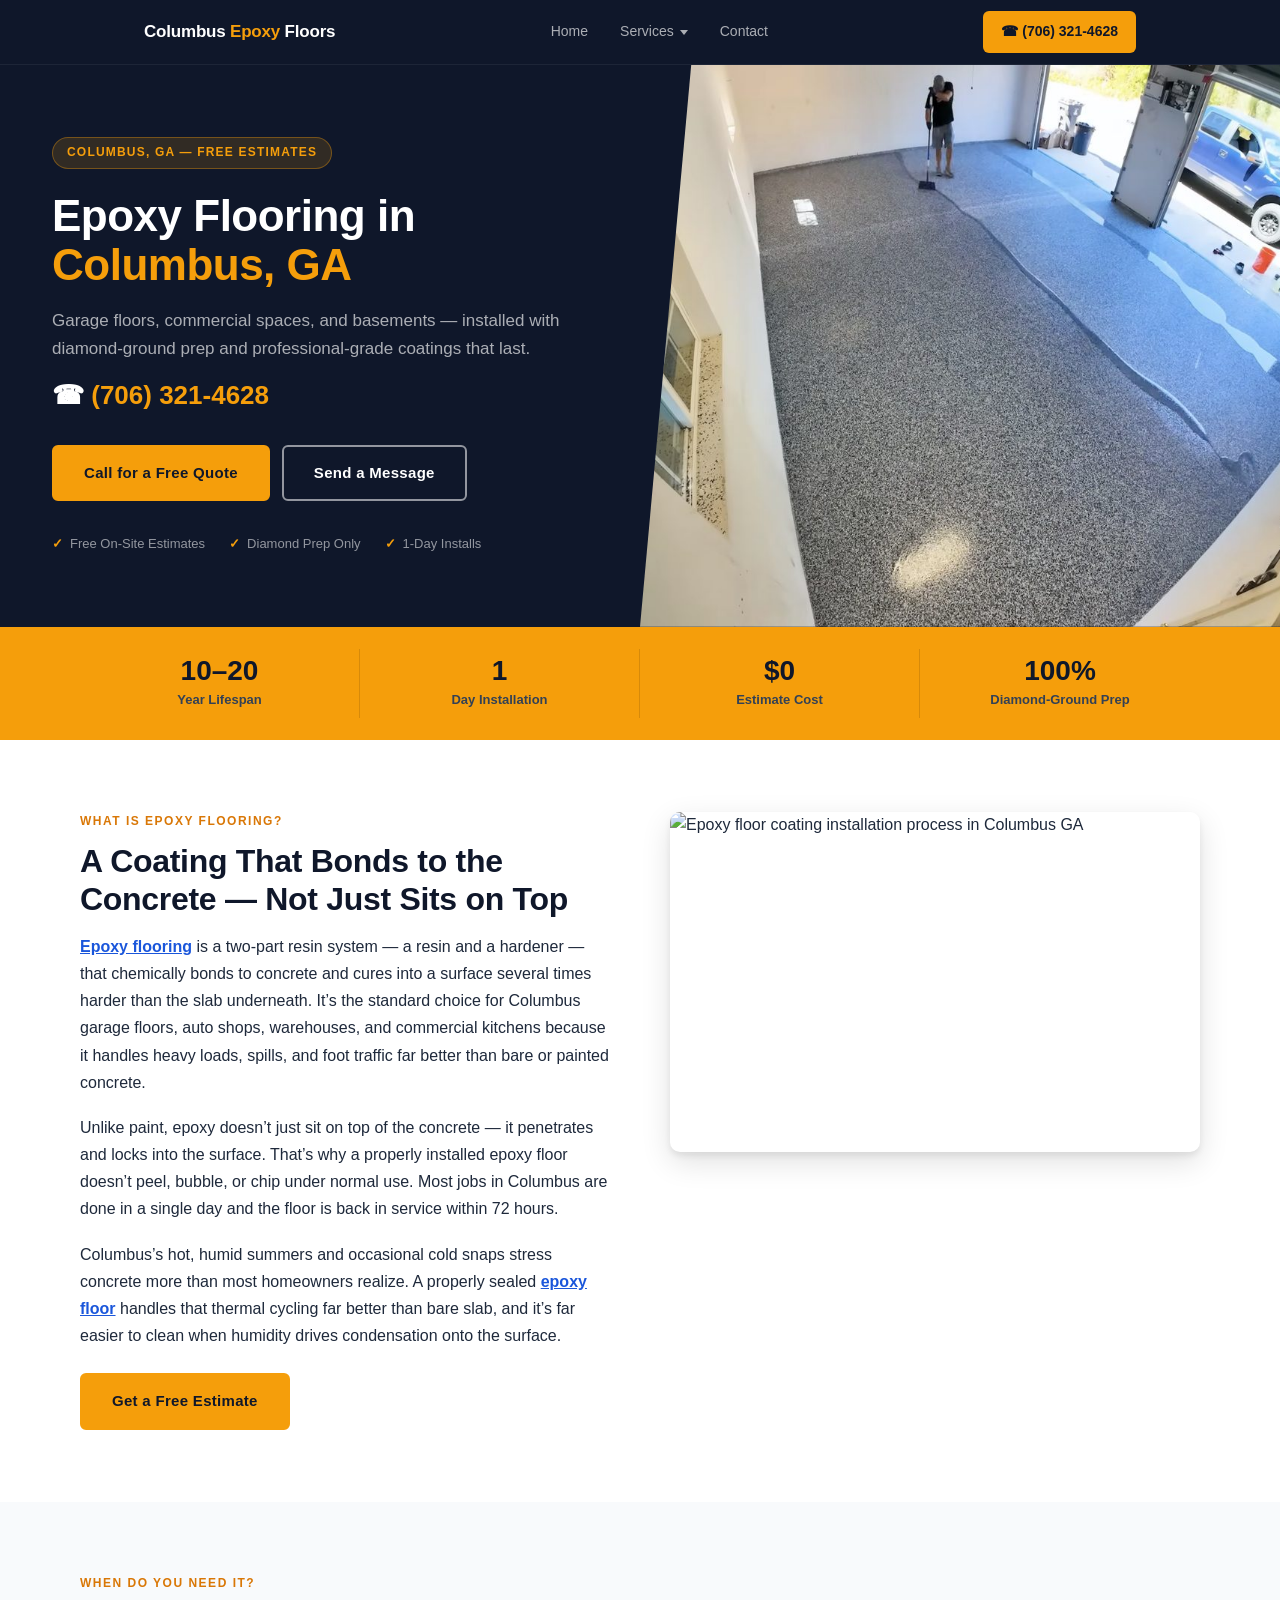
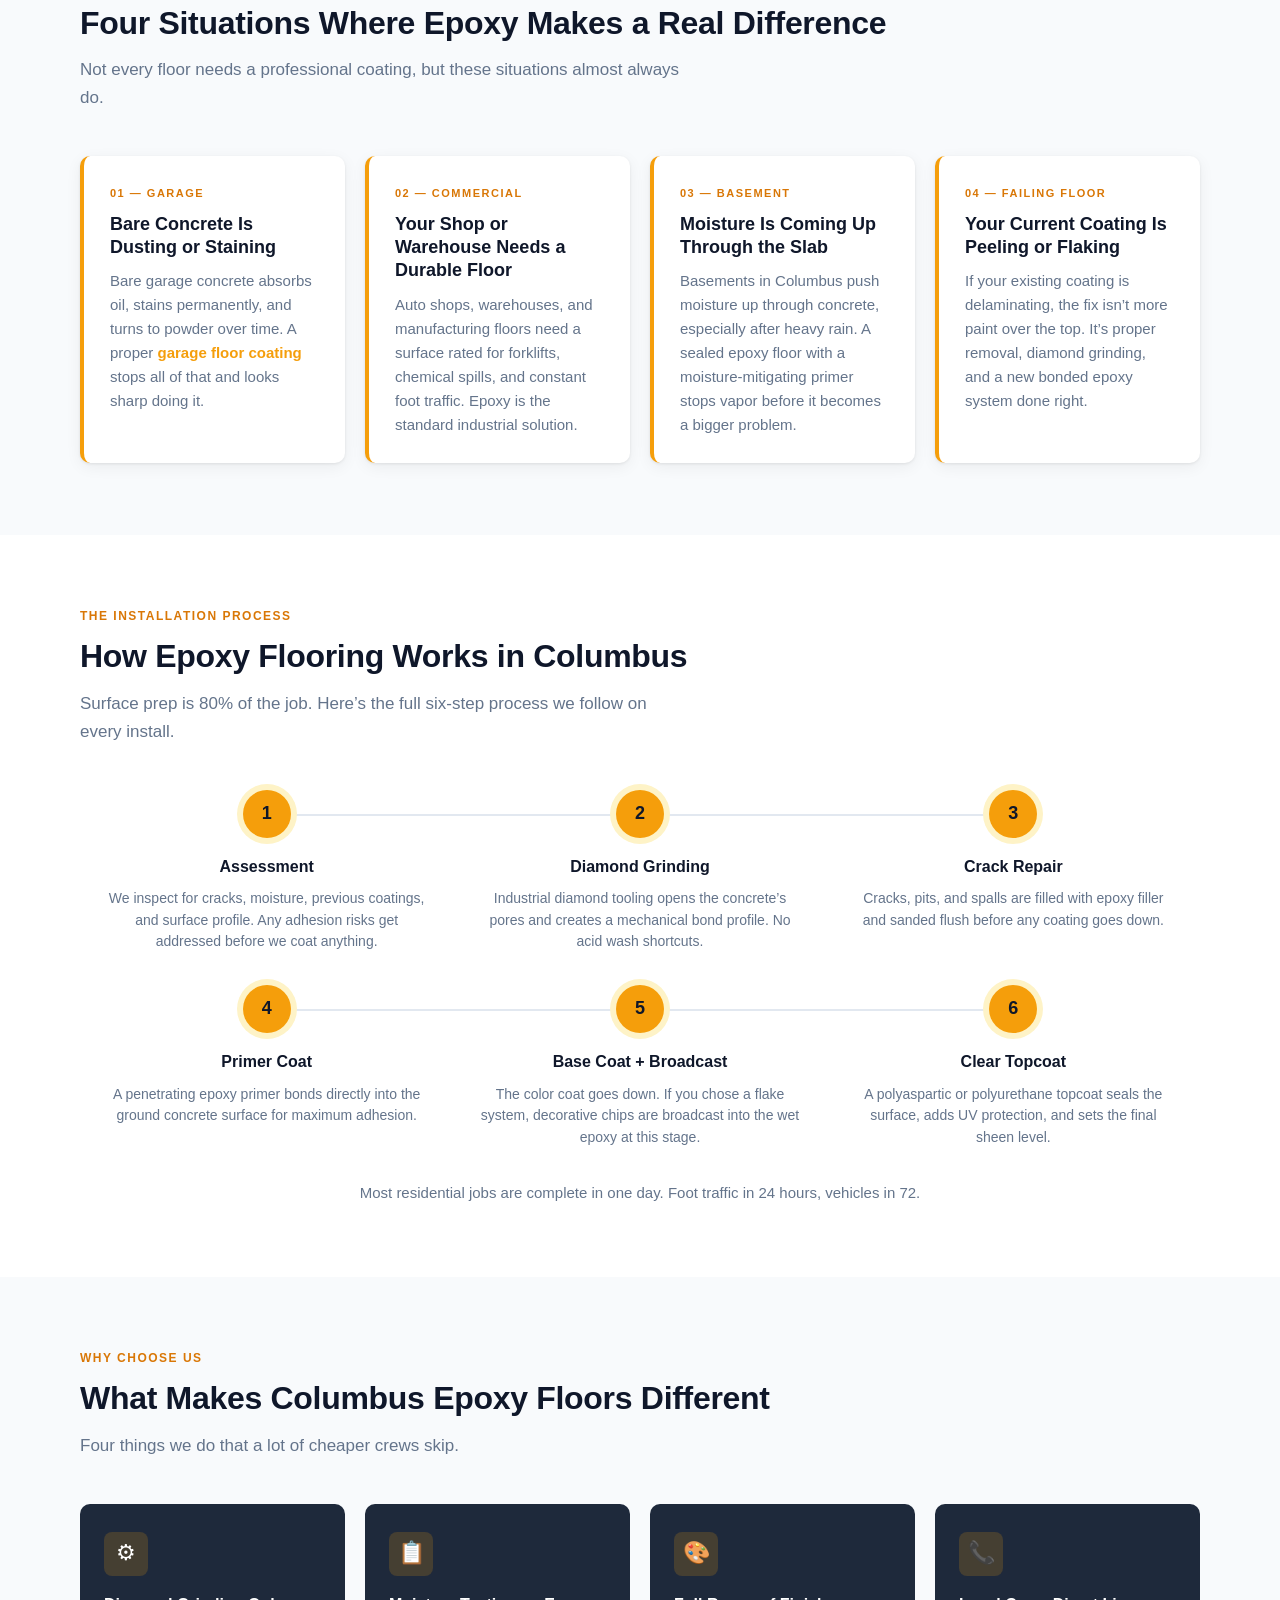
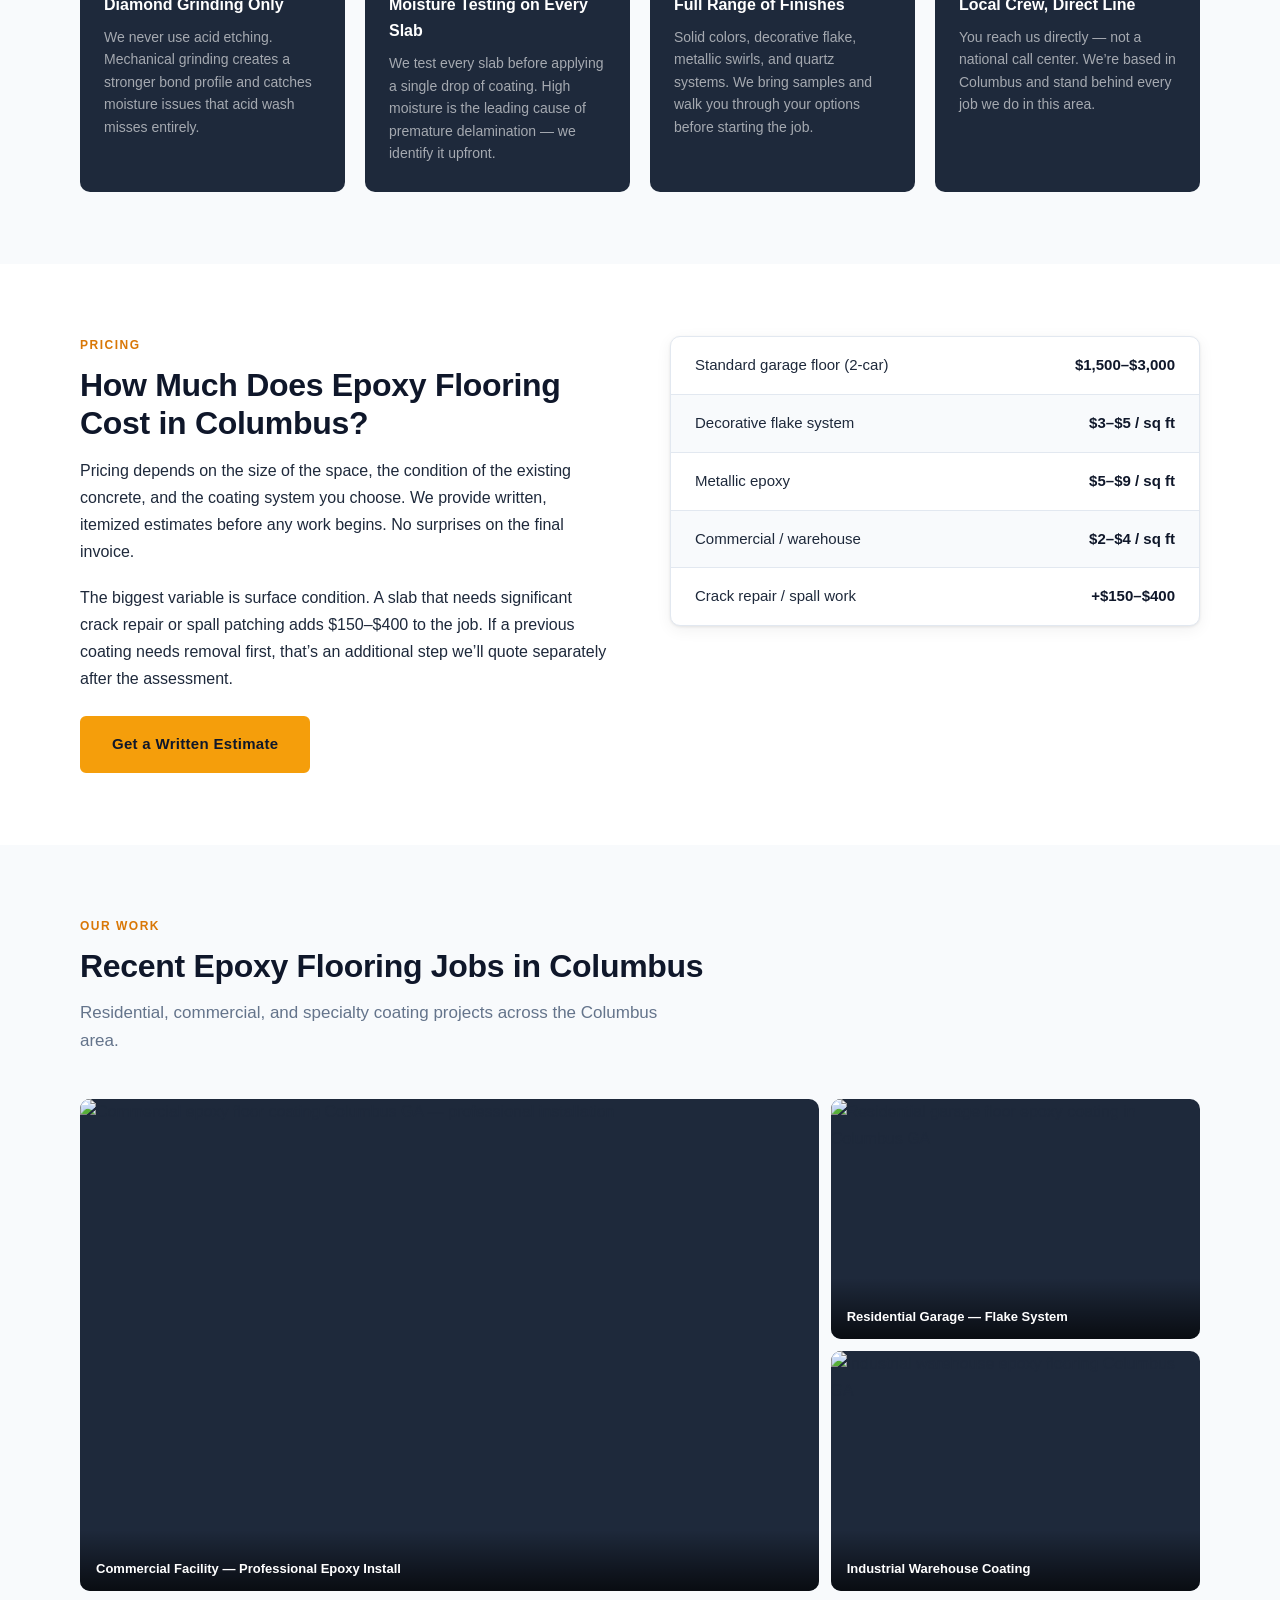
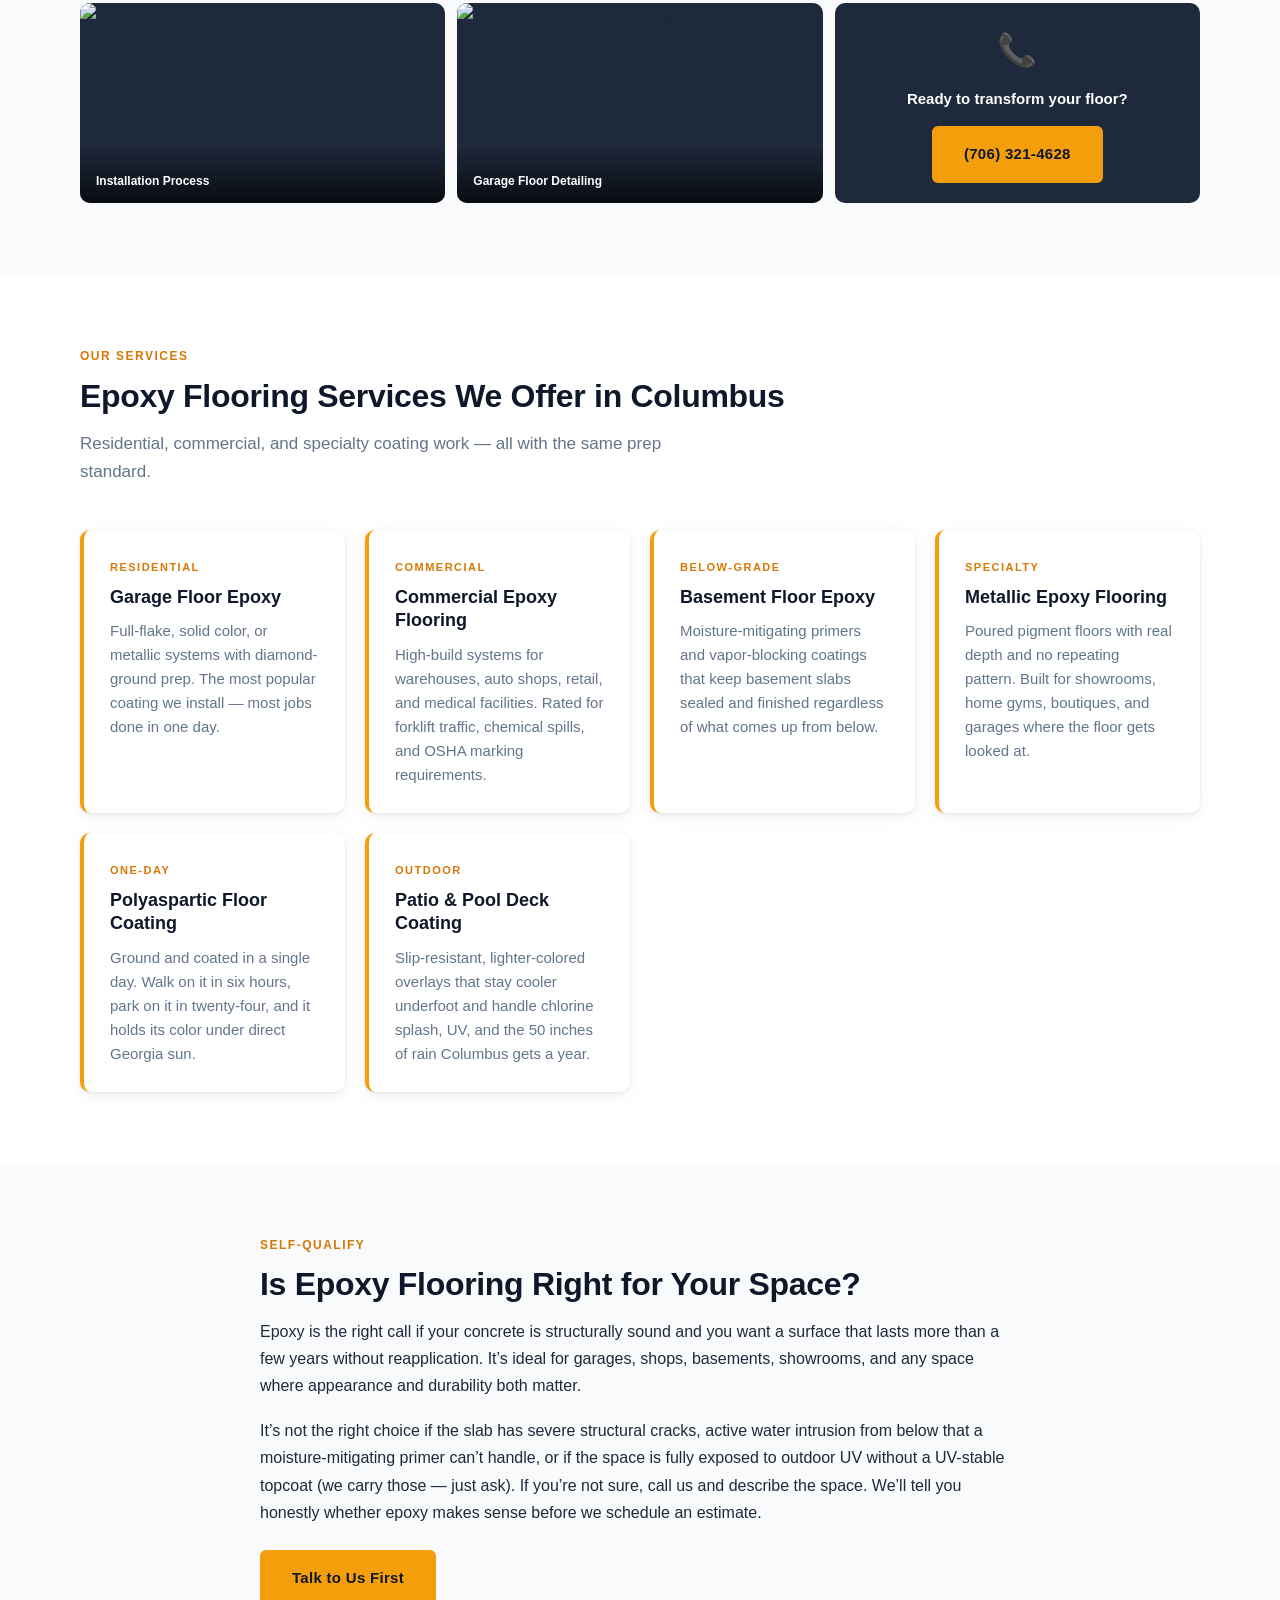
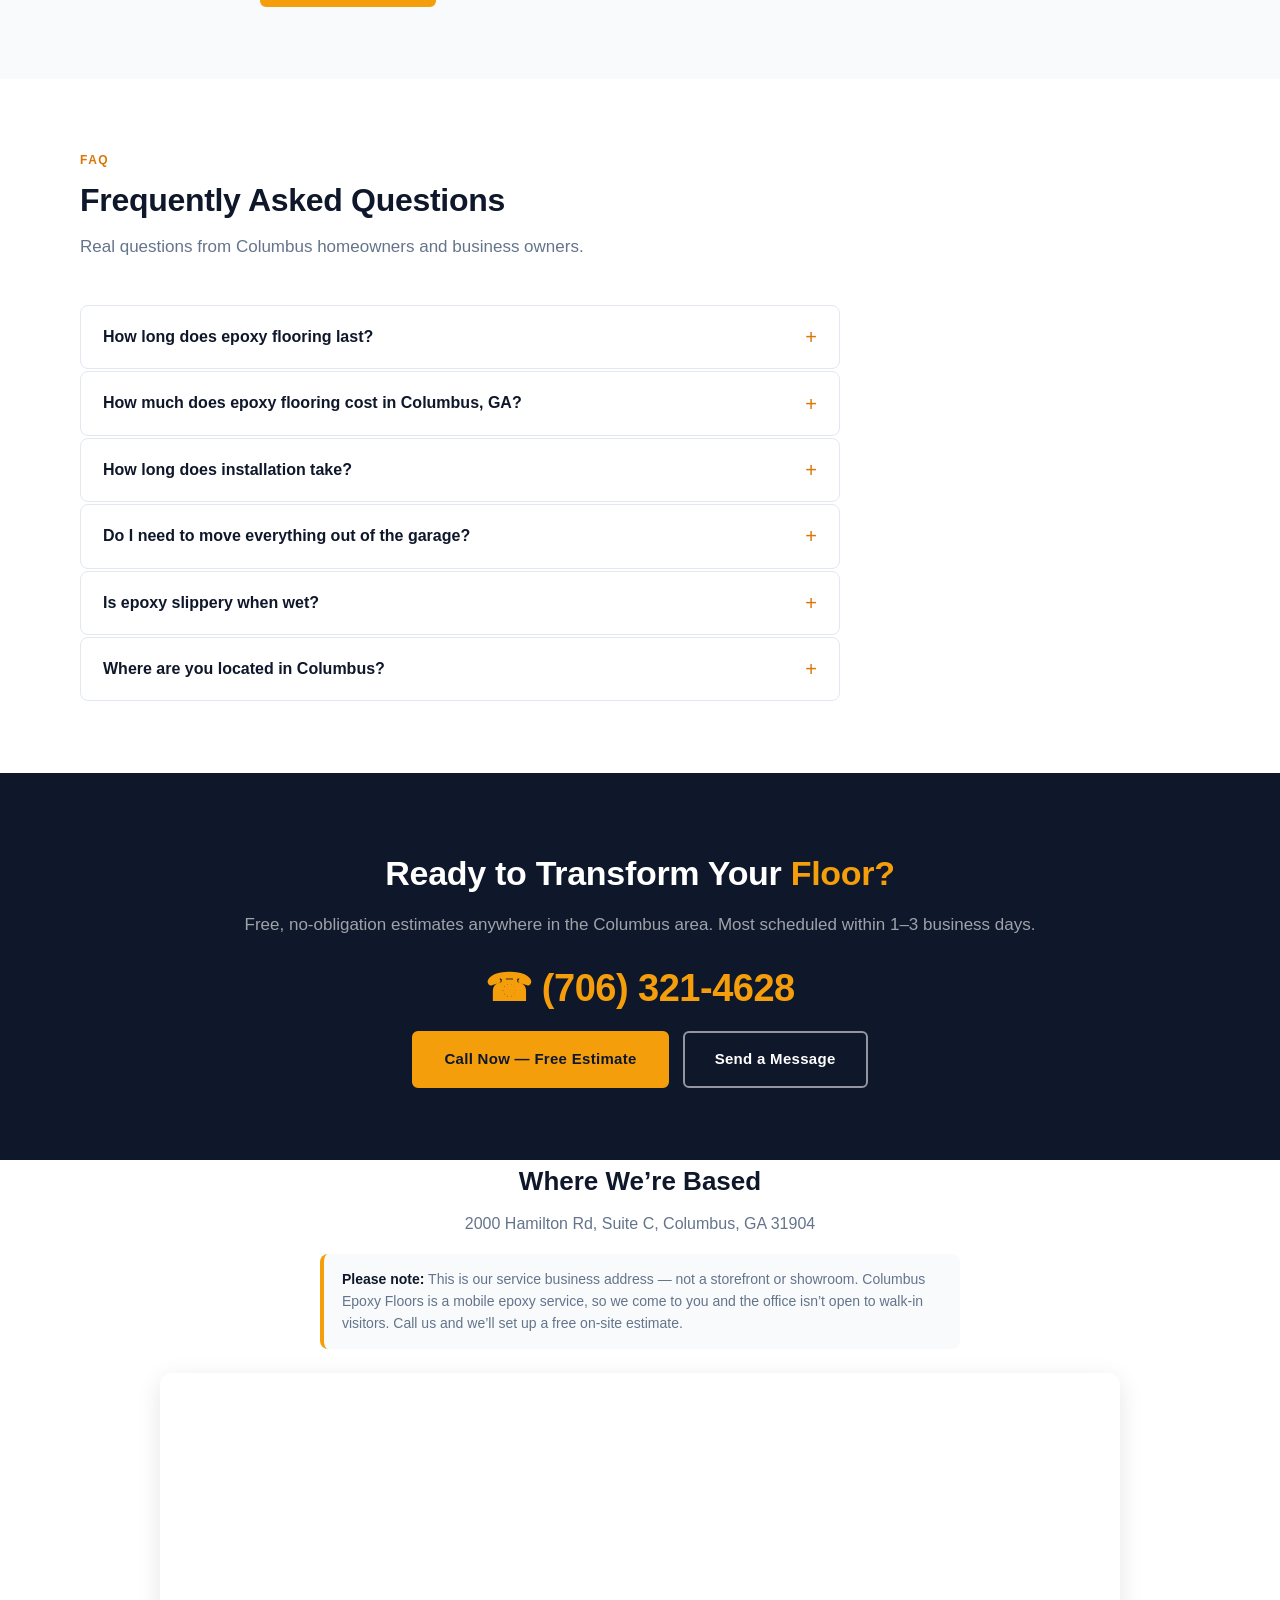
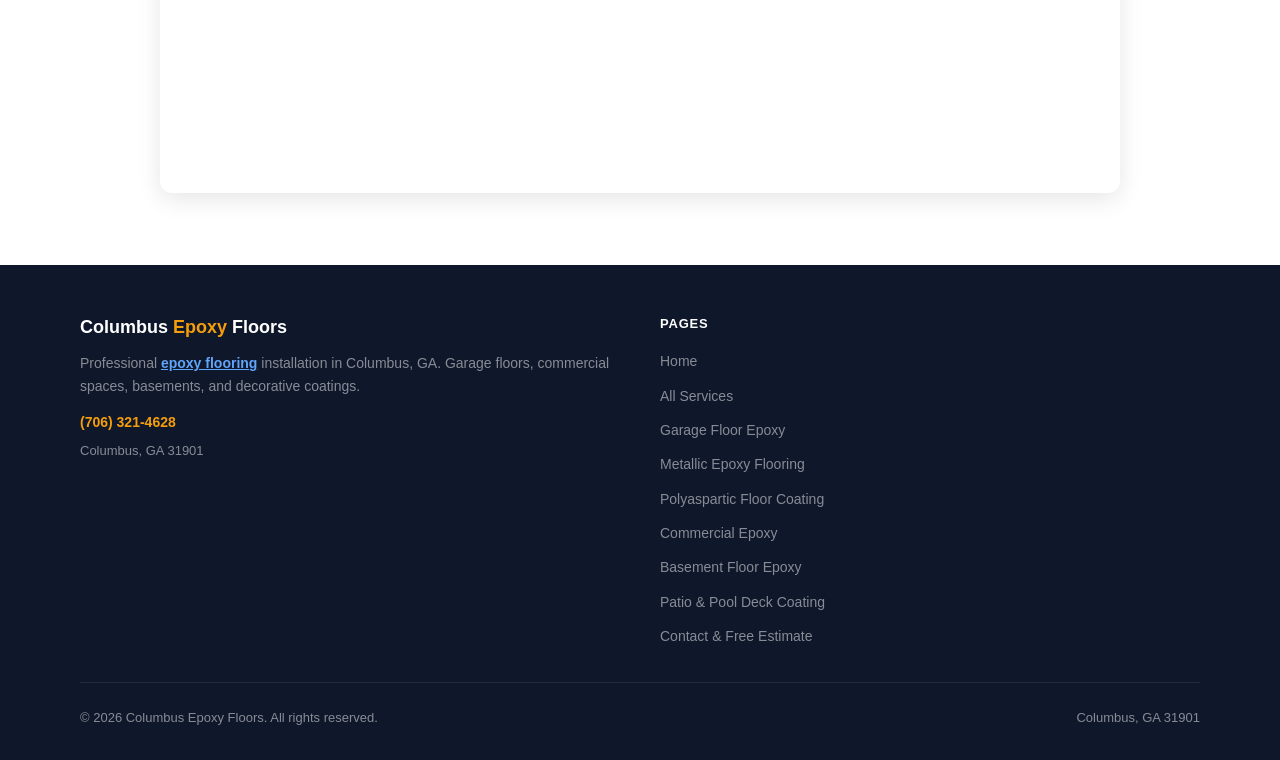
==== commit 3d70ebce: "Remove maintenance section from index.html Removed maintenance section detailing care for epoxy floo" ====
--- a/index.html
+++ b/index.html
@@ -431,21 +431,6 @@
 </div>
 </div>
 </section>
-<!-- MAINTENANCE -->
-<section class="section-alt">
-<div class="section-wrap">
-<p class="section-eyebrow">Care &amp; Longevity</p>
-<h2 class="section-title">Keeping Epoxy Flooring Looking New in Columbus</h2>
-<p class="section-lead">A coated slab is low maintenance, not no maintenance. Four habits carry the finish through Georgia summers without an early recoat.</p>
-<div class="section-body">
-<p><strong>Sweep the grit before it grinds.</strong> Red clay tracks in on tires and boots, then dries and behaves like sandpaper underfoot. A dust mop twice a week protects the topcoat more than any product on a shelf. Dulling almost always comes from trapped grit, not from foot traffic.</p>
-<p><strong>Wipe spills the same day.</strong> Brake fluid, battery acid, and pool chlorine will etch a clear coat if they sit overnight. Oil, antifreeze, and latex paint come up with a rag and warm water, because <a href="https://epoxyflooringsmithtown.com/" style="color:#1a56db !important;text-decoration:underline !important;font-weight:600;">epoxy flooring</a> holds the spill on the surface instead of letting it soak into the slab.</p>
-<p><strong>Use a pH-neutral cleaner.</strong> Vinegar, citrus degreasers, and most big-box floor soaps either dull the gloss or leave a film that turns slick when wet. Warm water with a few ounces of ammonia-free cleaner handles a two-car garage. Anything sold as a stripper does not belong on an epoxy flooring topcoat.</p>
-<p><strong>Respect hot tire pickup.</strong> Tires coming off I-185 in August sit well above 120&deg;F, and a thin or under-cured coating can lift in patches where they rest. That is a prep and product failure rather than a maintenance one &mdash; epoxy flooring installed over a diamond-ground slab with a polyaspartic top layer does not do it. If a floor is peeling in tire-shaped rings, the coating was rolled onto smooth concrete.</p>
-<p>Cared for that way, a Columbus garage runs eight to twelve years before it wants attention, and the fix is usually one fresh clear coat rather than a teardown. Commercial epoxy flooring under forklift traffic or daily washdowns runs shorter &mdash; plan on a refresh every five to seven years. The slab underneath stays sealed the whole time.</p>
-</div>
-</div>
-</section>
 <!-- CTA BANNER -->
 <div class="cta-banner">
 <div class="container">
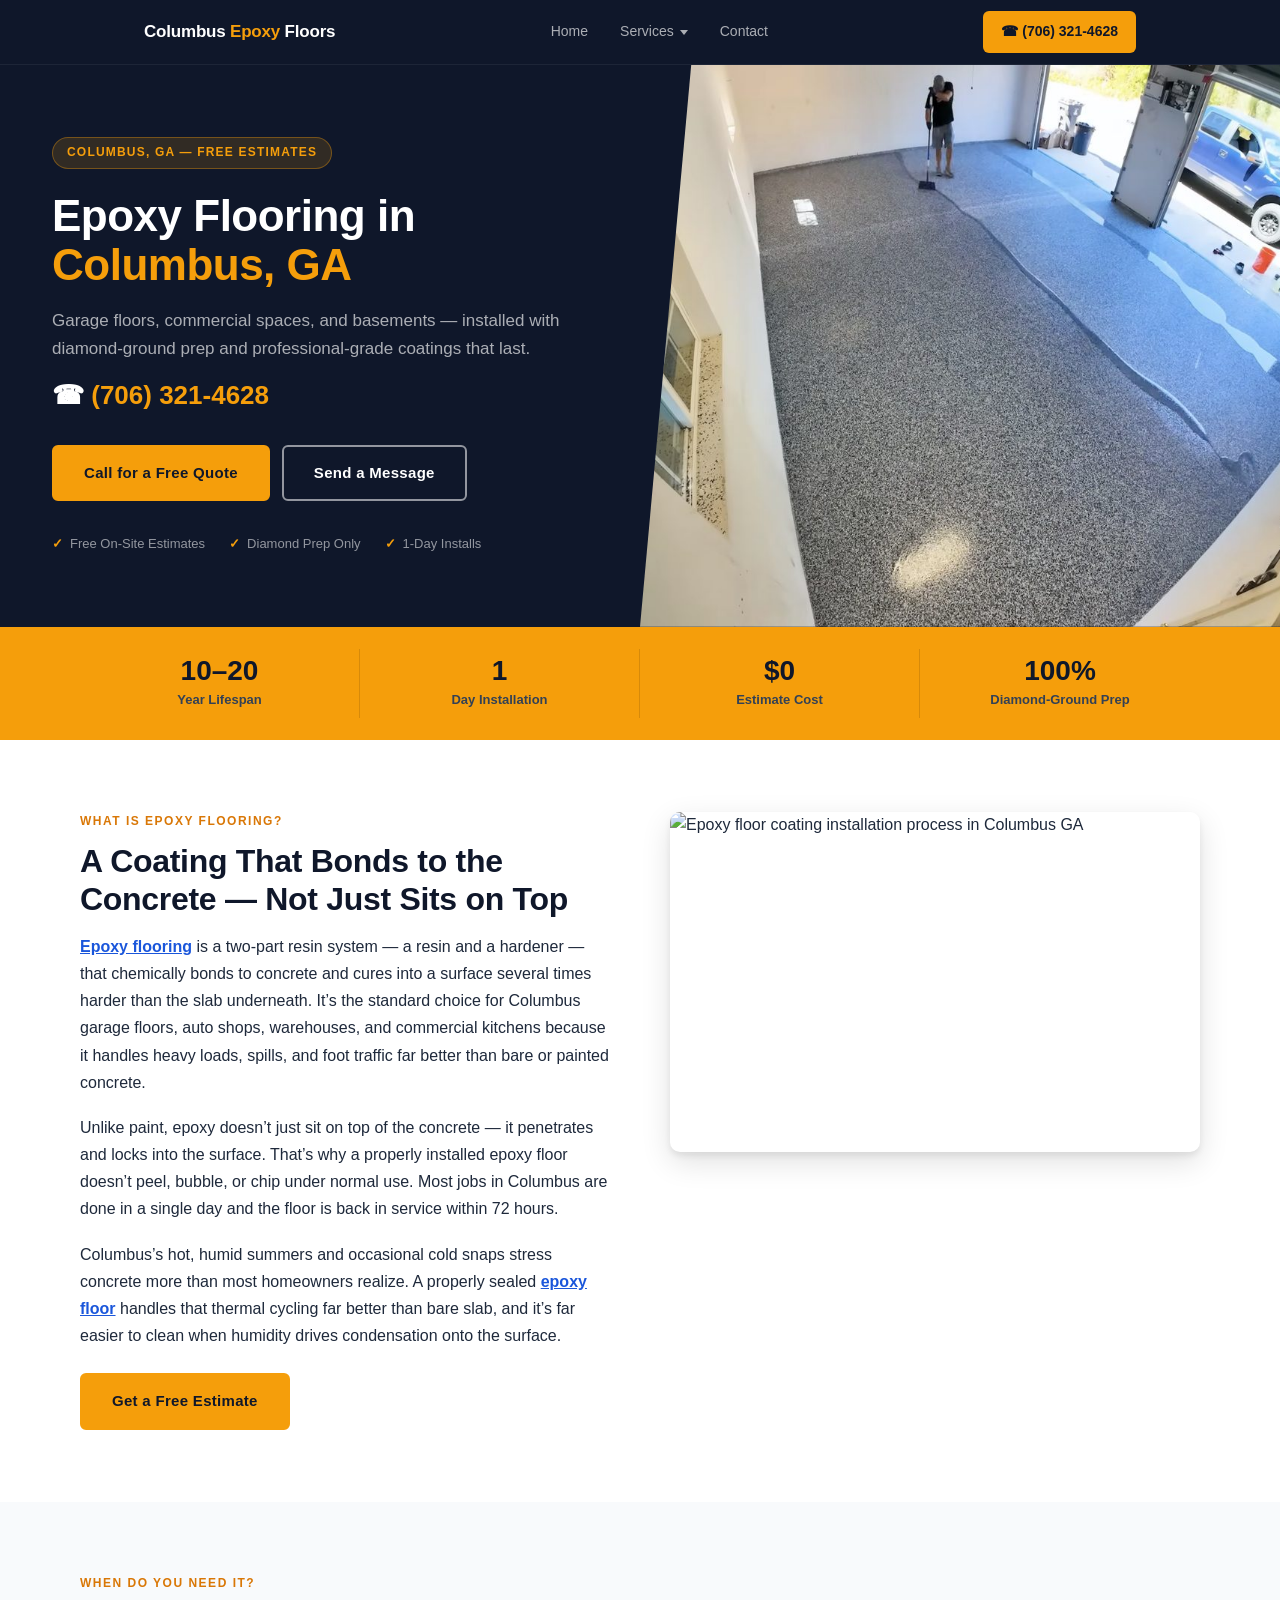
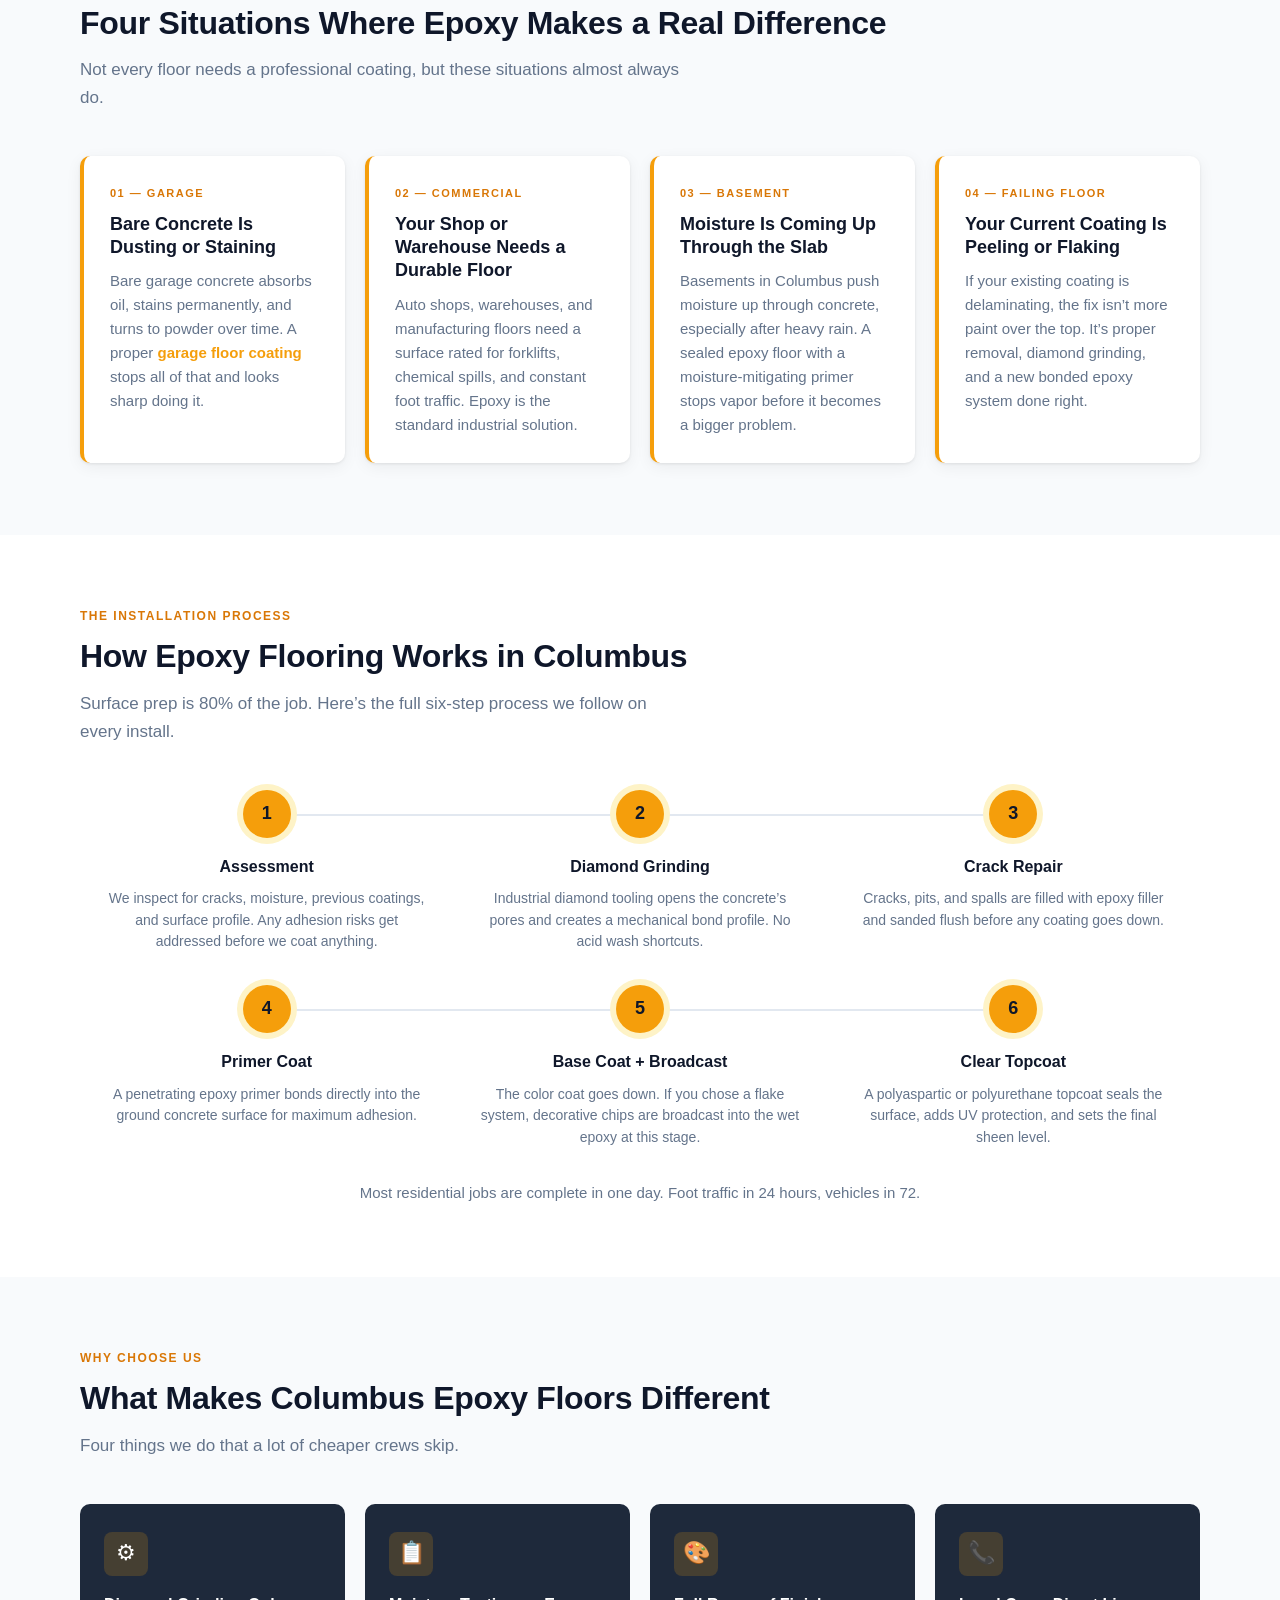
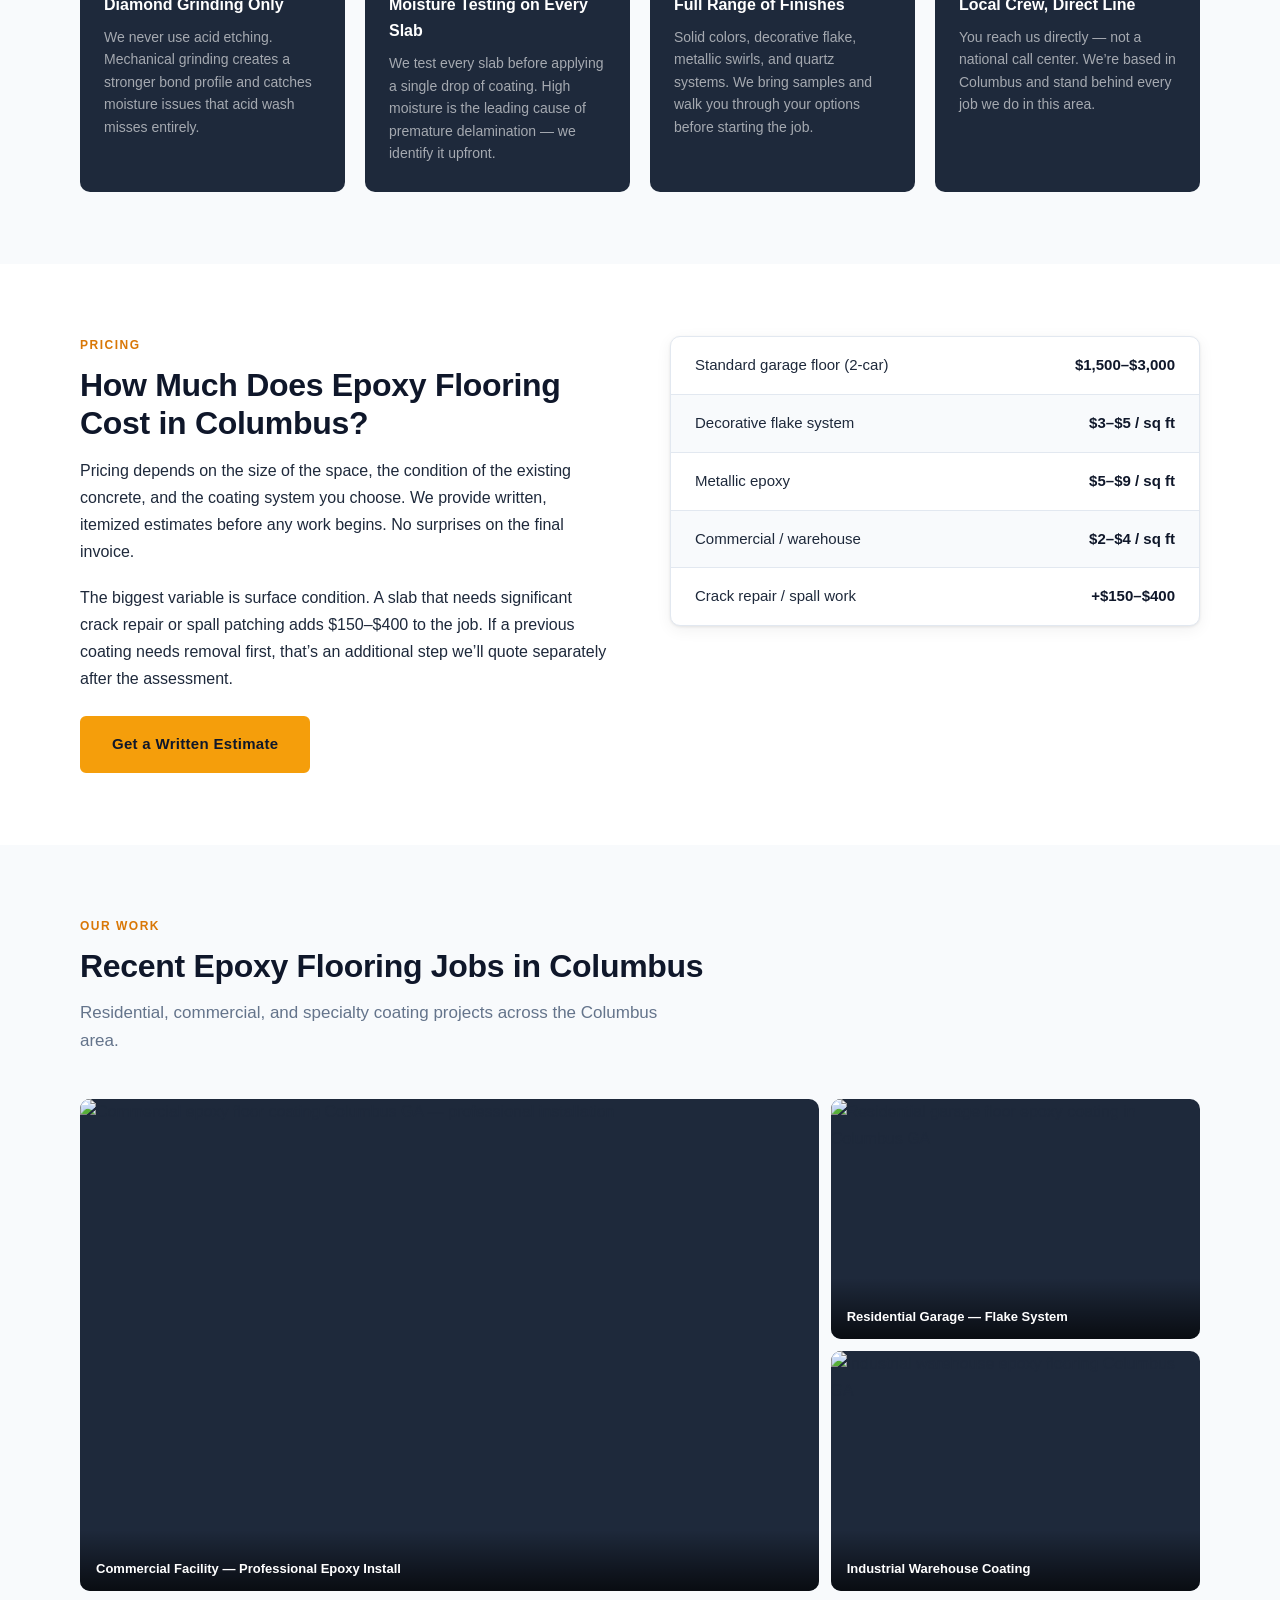
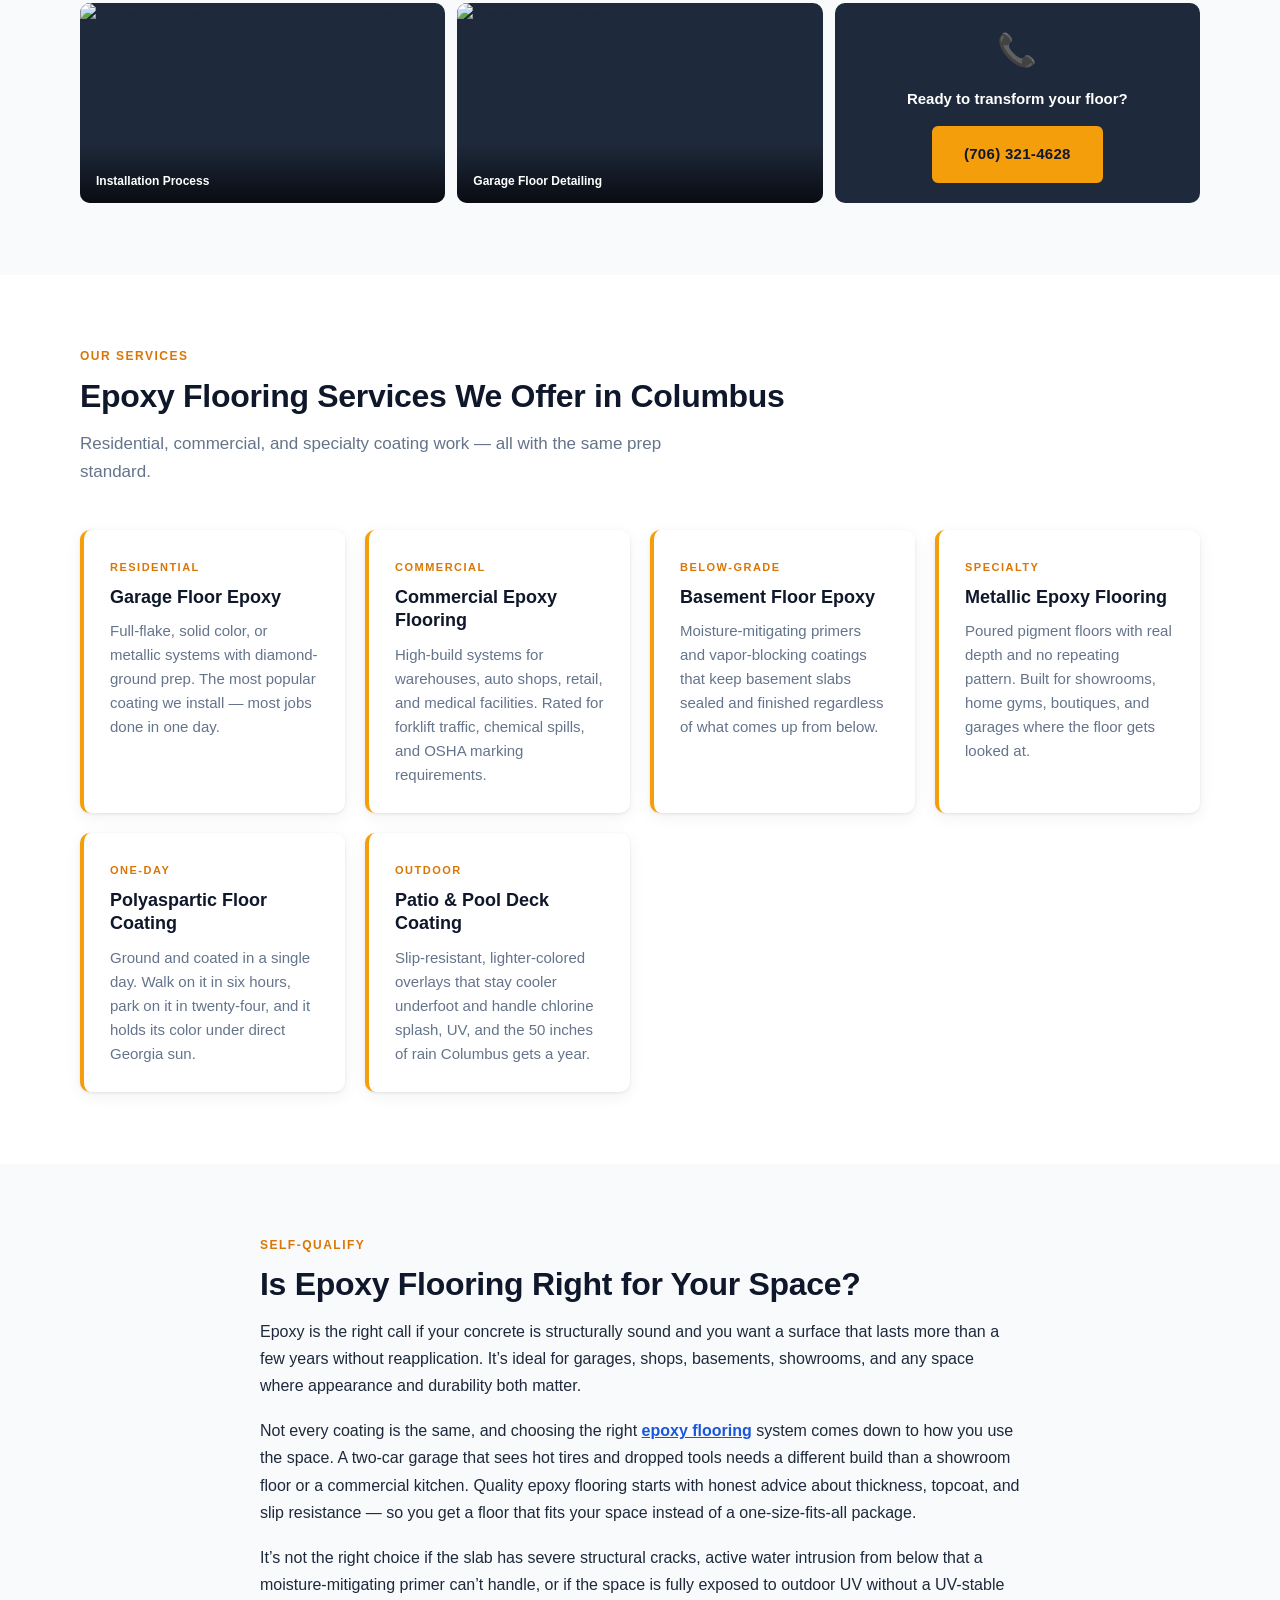
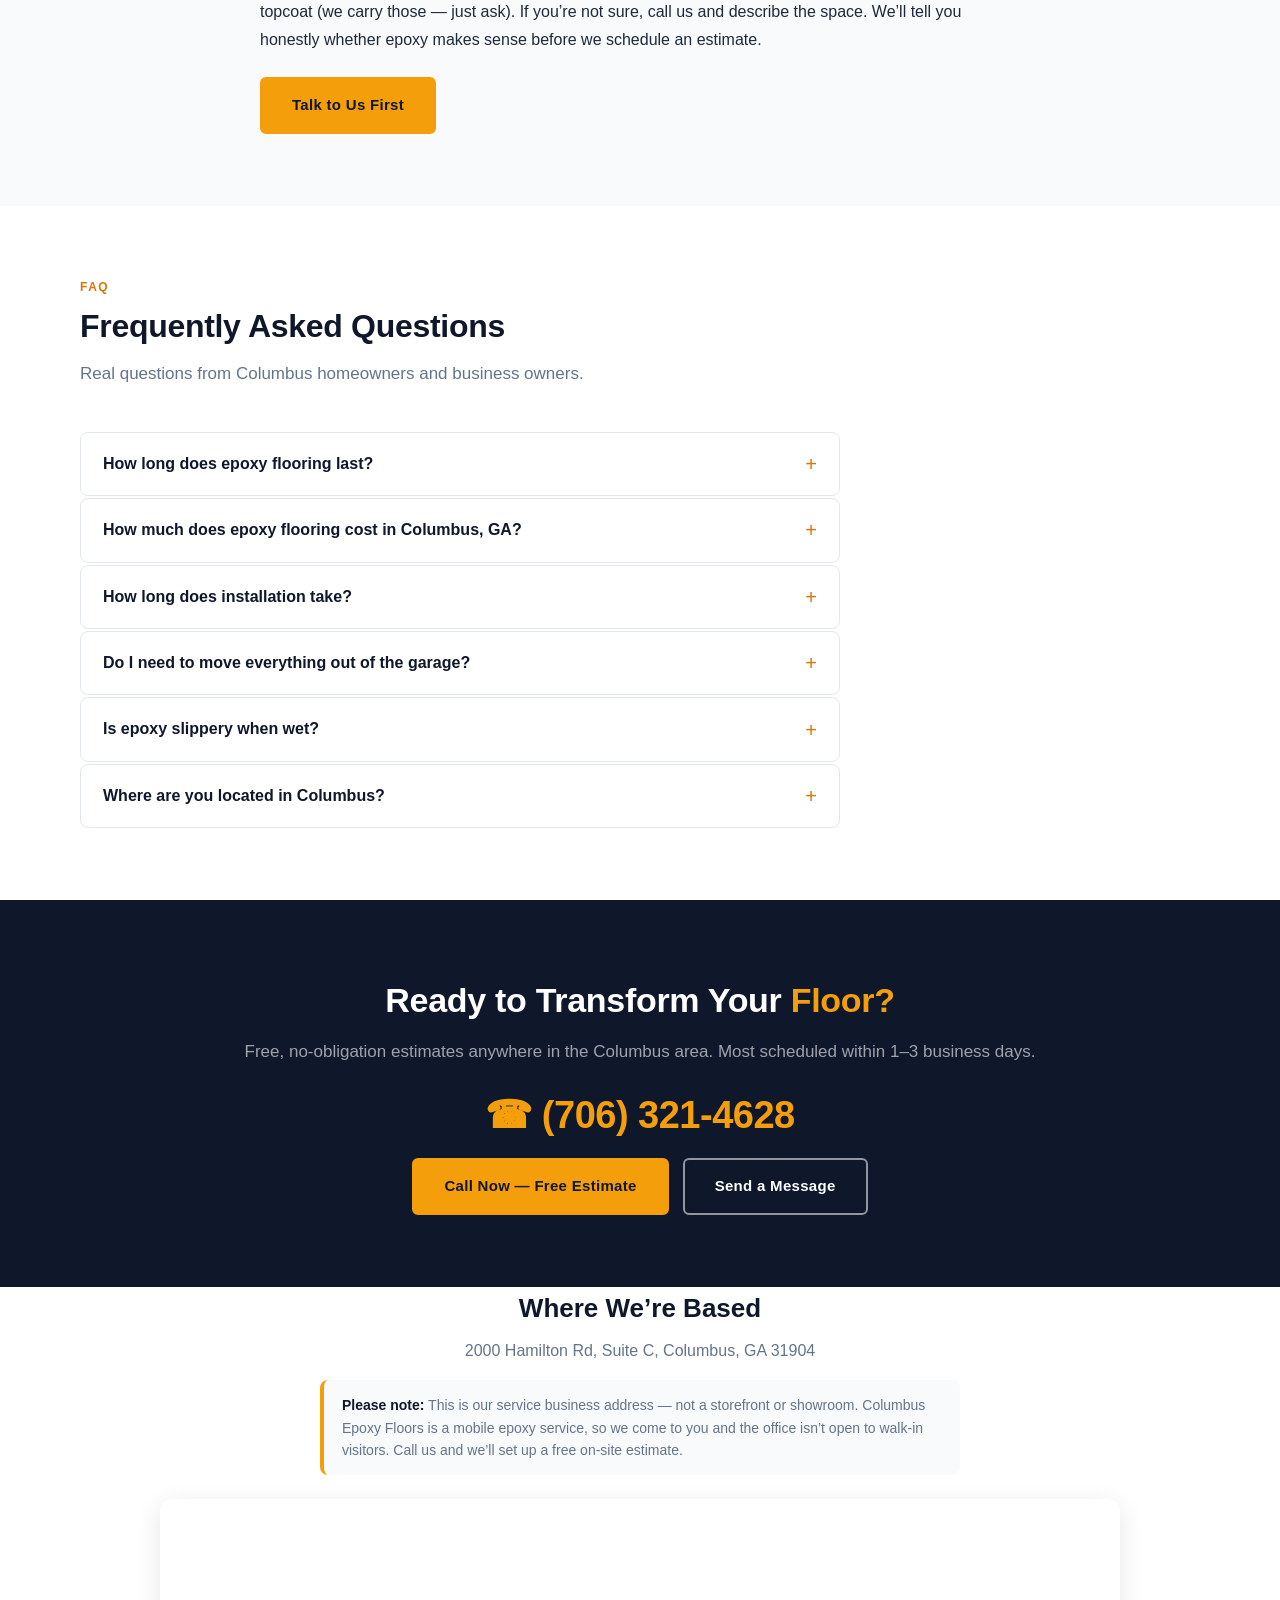
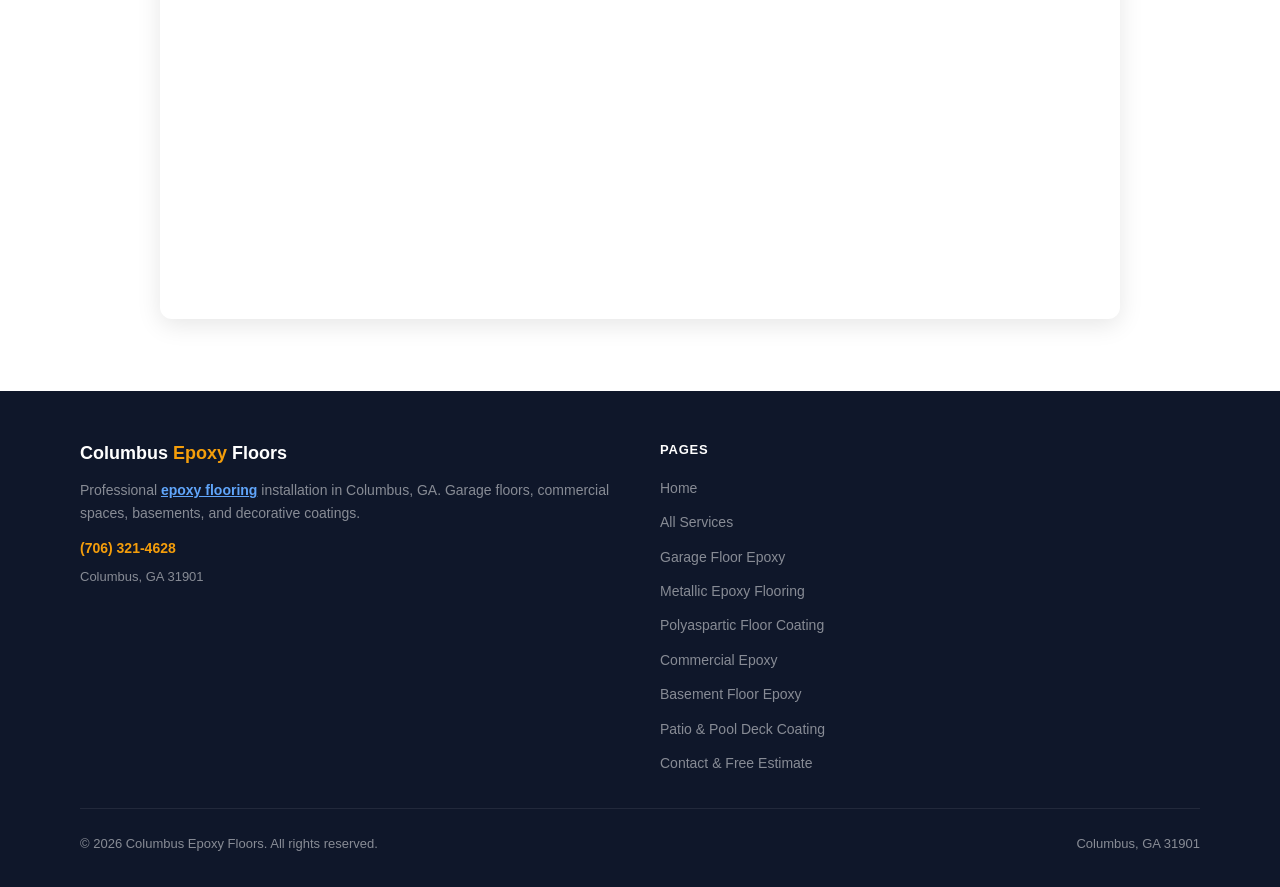
==== commit 43db2ebd: "Add epoxy flooring paragraph with link to epoxyflooringathens.com Added additional information about" ====
--- a/index.html
+++ b/index.html
@@ -2,6 +2,7 @@
 
 <html lang="en">
 <head>
+  <meta name="google-site-verification" content="opxsTLfDWgawWEGdS0IjUEDjTDoAfx_6tLnd2wIWiUQ" />
 <link href="https://www.epoxyfloorscolumbusga.com/" rel="canonical"/>
 <meta charset="utf-8"/>
 <meta content="width=device-width, initial-scale=1.0" name="viewport"/>
@@ -392,6 +393,7 @@
 <h2 class="section-title">Is Epoxy Flooring Right for Your Space?</h2>
 <div class="section-body">
 <p>Epoxy is the right call if your concrete is structurally sound and you want a surface that lasts more than a few years without reapplication. It’s ideal for garages, shops, basements, showrooms, and any space where appearance and durability both matter.</p>
+<p>Not every coating is the same, and choosing the right <a href="https://epoxyflooringathens.com/" style="color:#1a56db !important;text-decoration:underline !important;font-weight:600;">epoxy flooring</a> system comes down to how you use the space. A two-car garage that sees hot tires and dropped tools needs a different build than a showroom floor or a commercial kitchen. Quality epoxy flooring starts with honest advice about thickness, topcoat, and slip resistance — so you get a floor that fits your space instead of a one-size-fits-all package.</p>
 <p>It’s not the right choice if the slab has severe structural cracks, active water intrusion from below that a moisture-mitigating primer can’t handle, or if the space is fully exposed to outdoor UV without a UV-stable topcoat (we carry those — just ask). If you’re not sure, call us and describe the space. We’ll tell you honestly whether epoxy makes sense before we schedule an estimate.</p>
 </div>
 <a class="btn btn-amber" href="/contact.html" style="margin-top:24px; display:inline-block;">Talk to Us First</a>
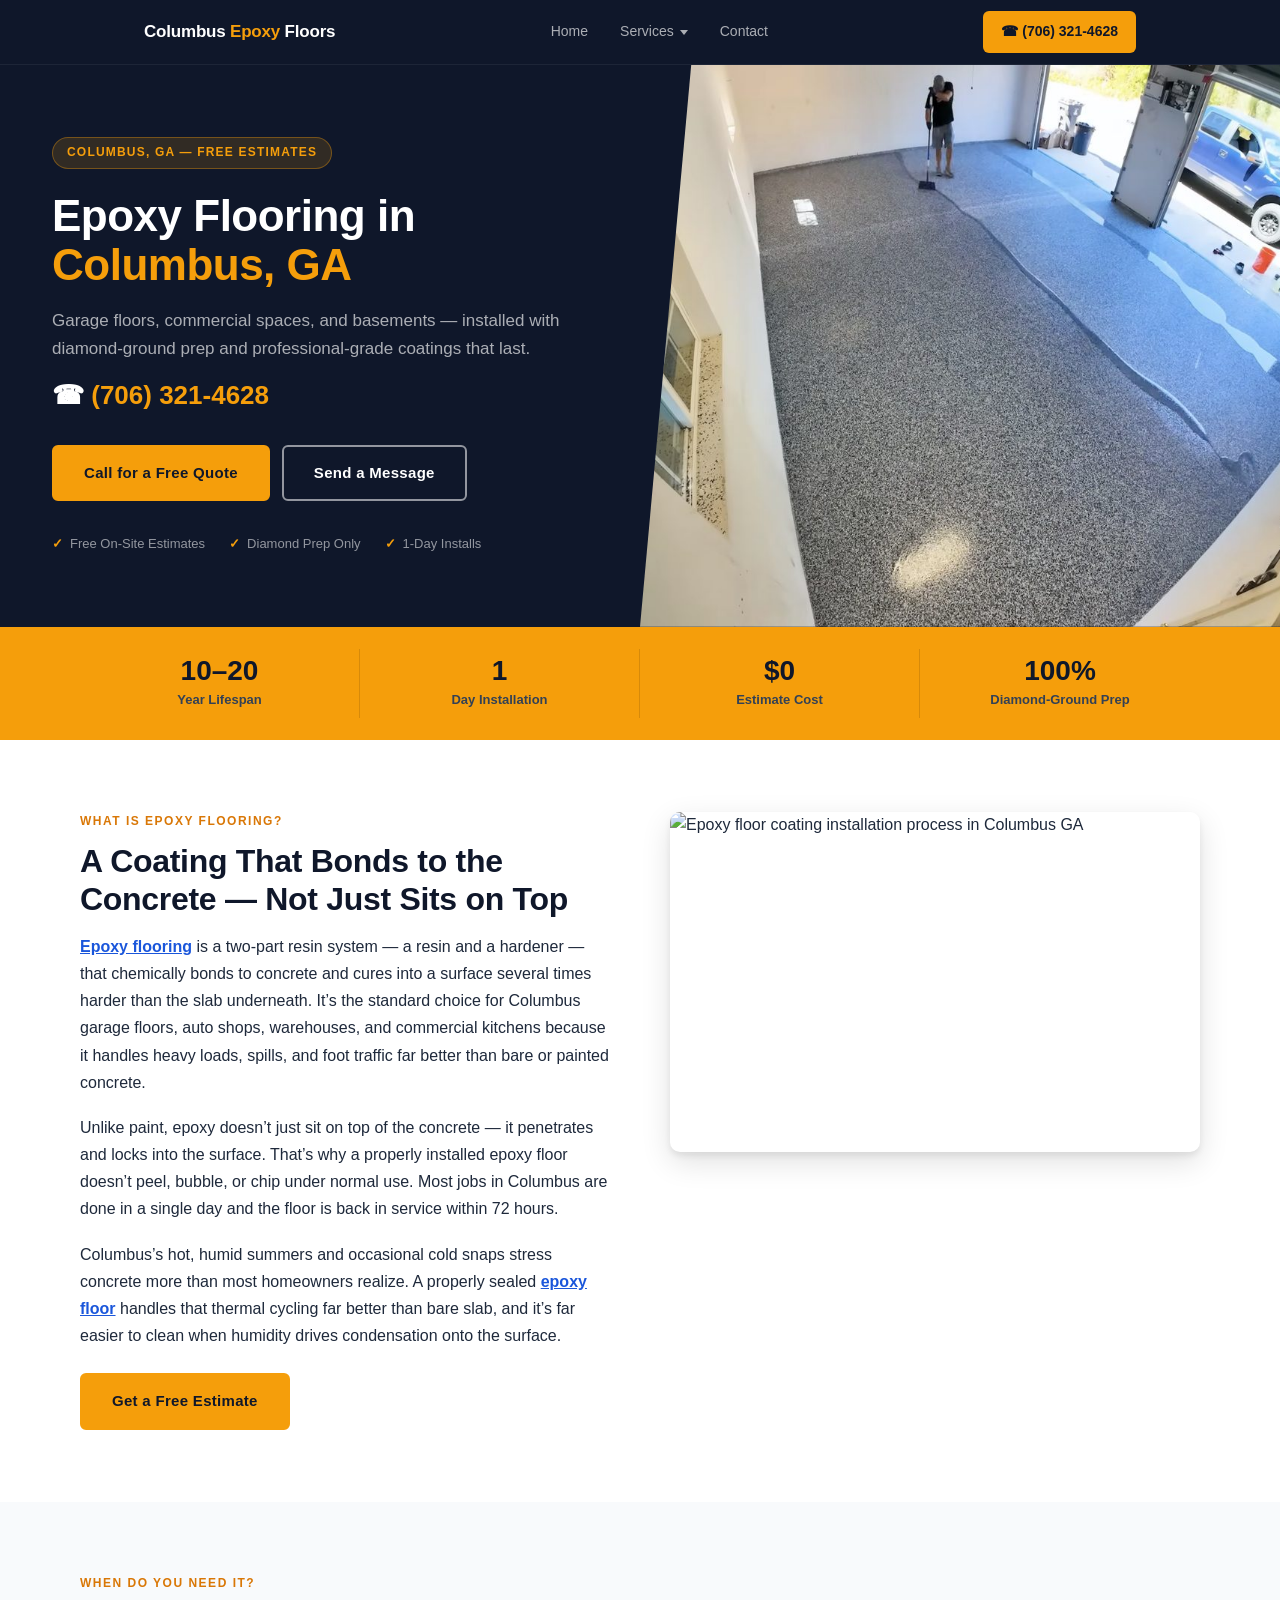
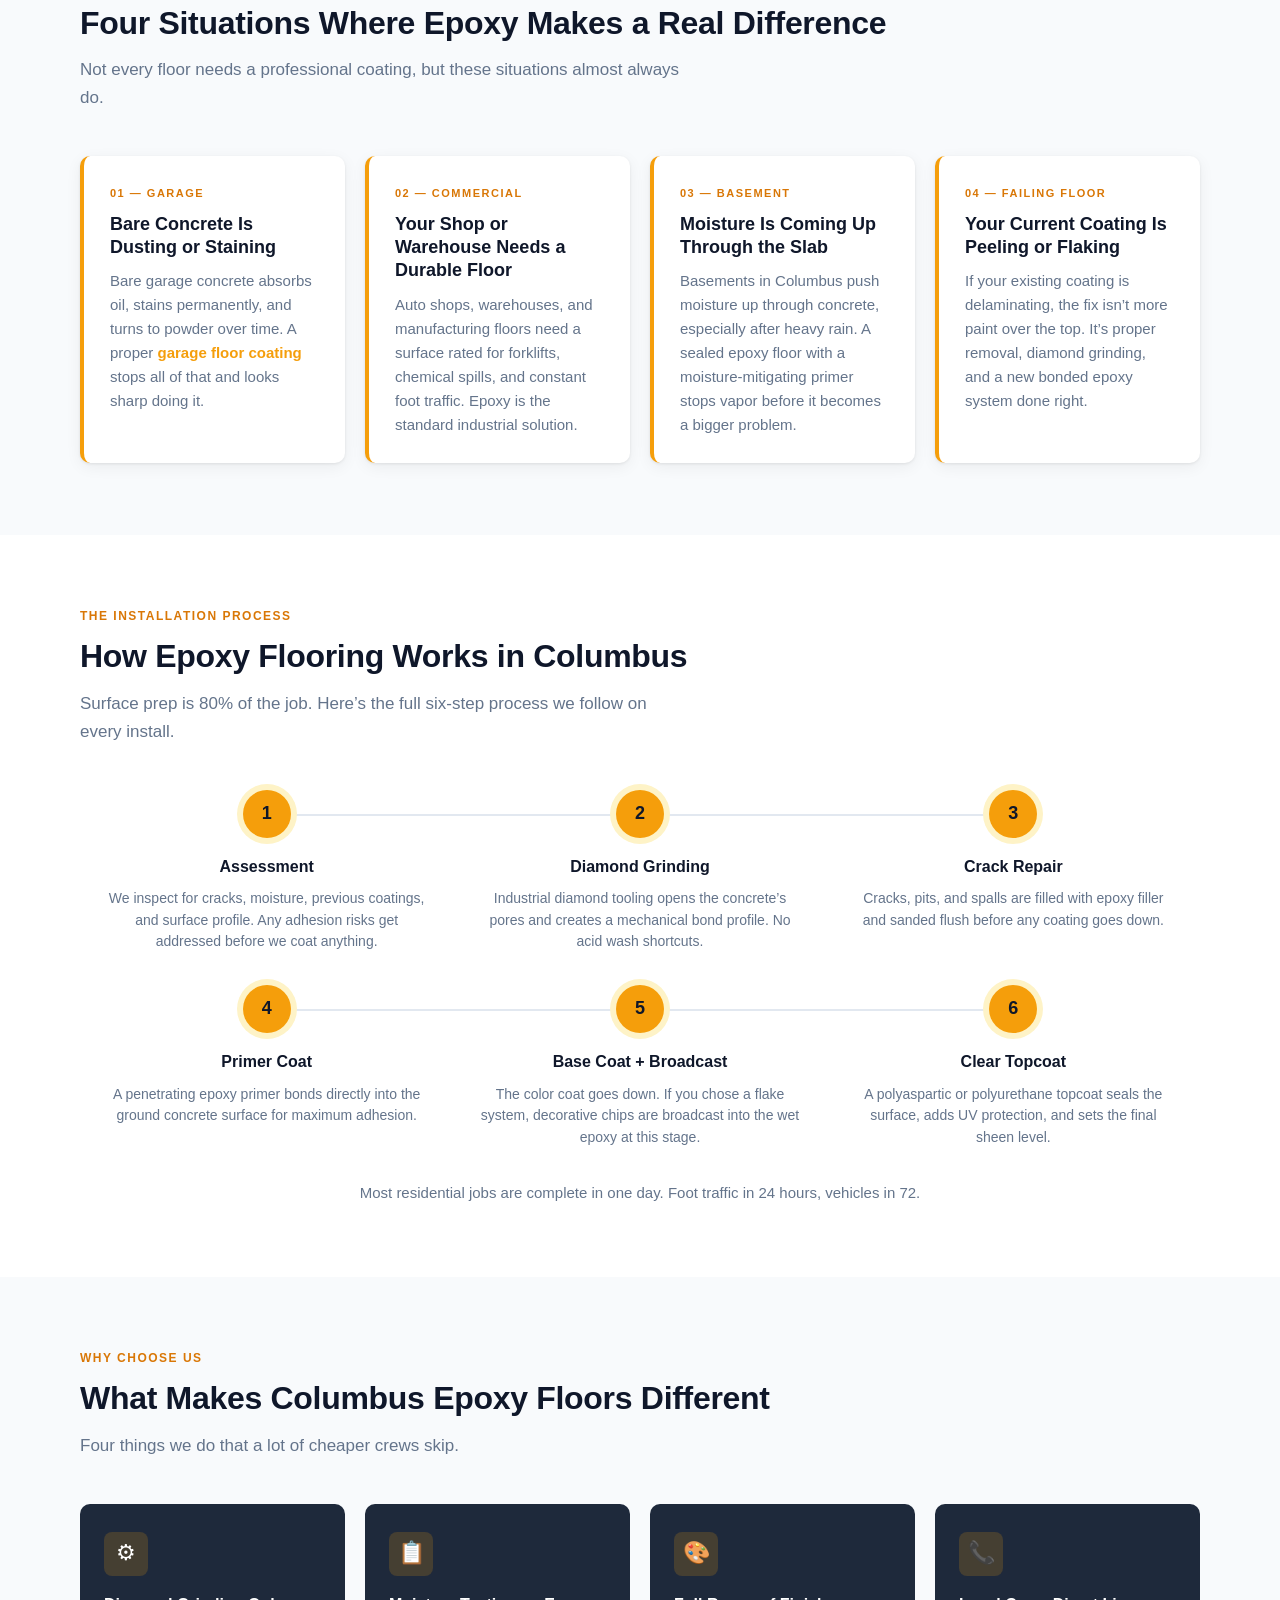
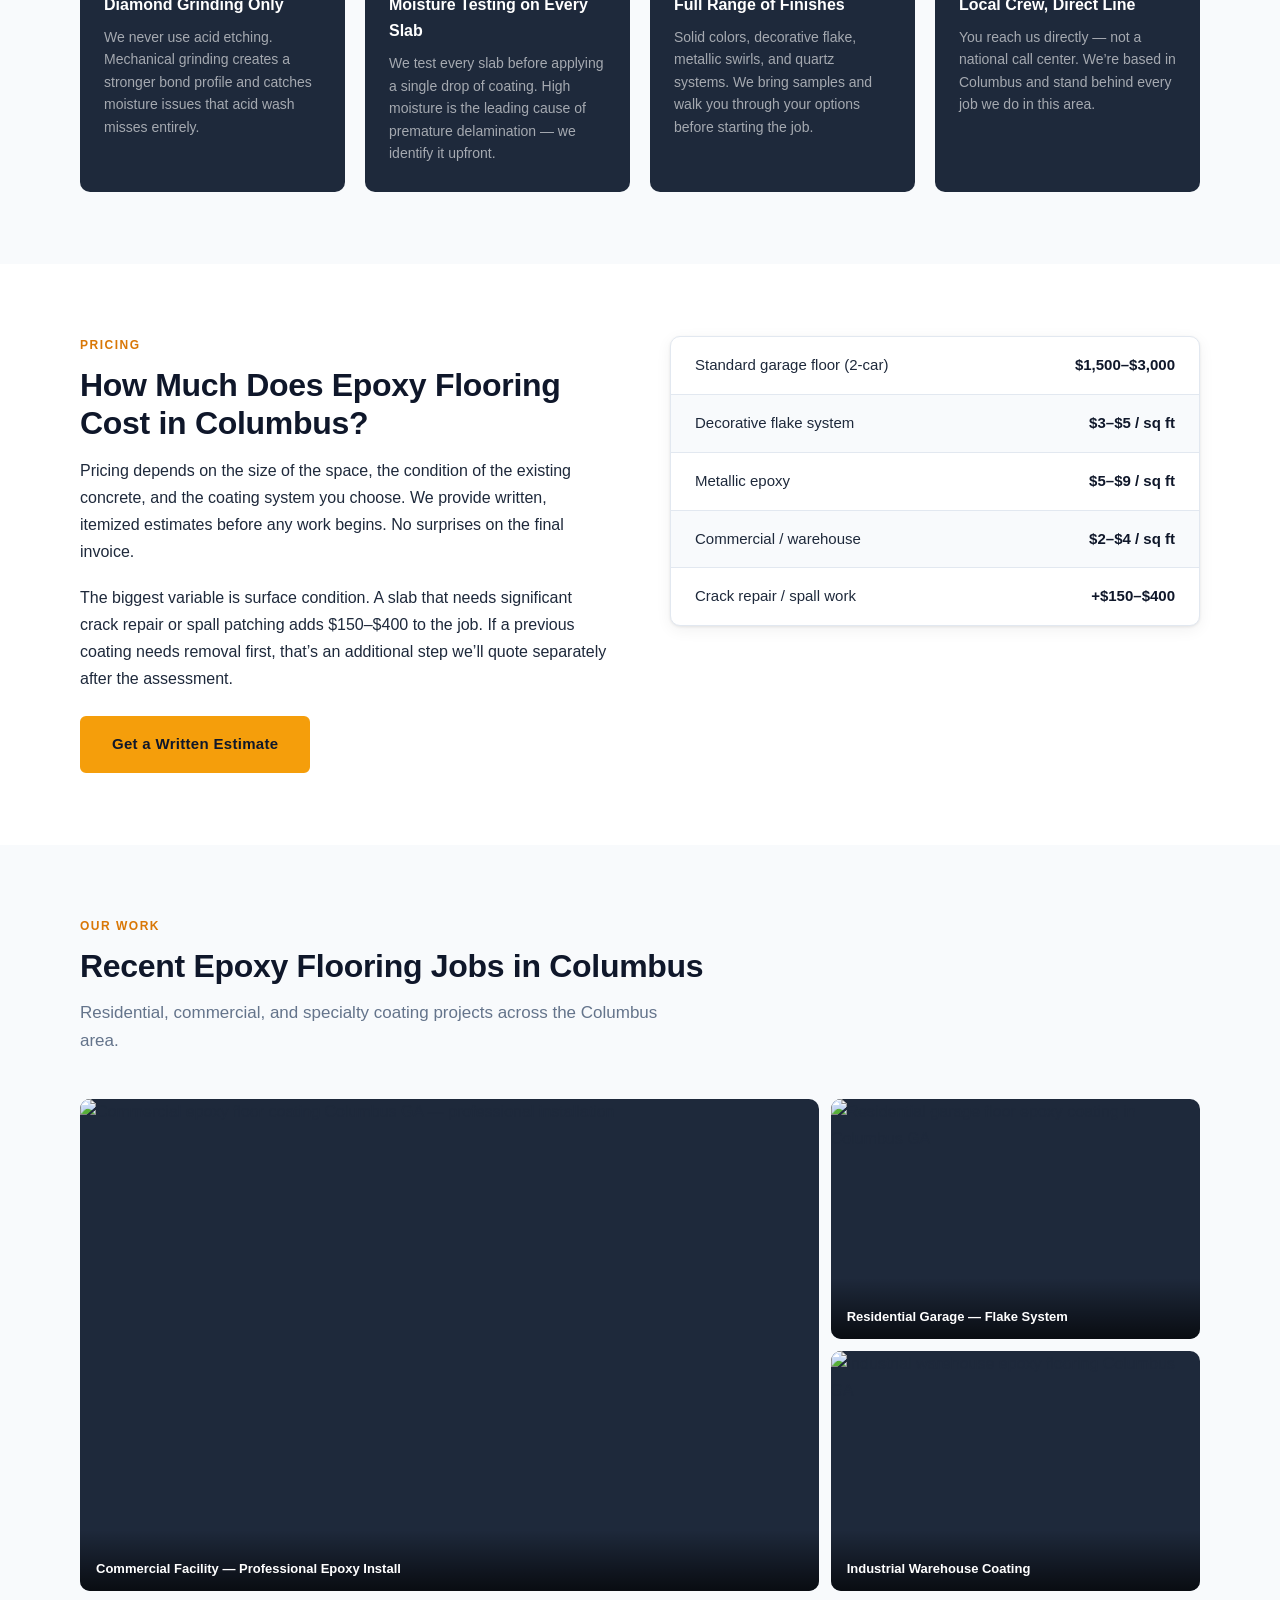
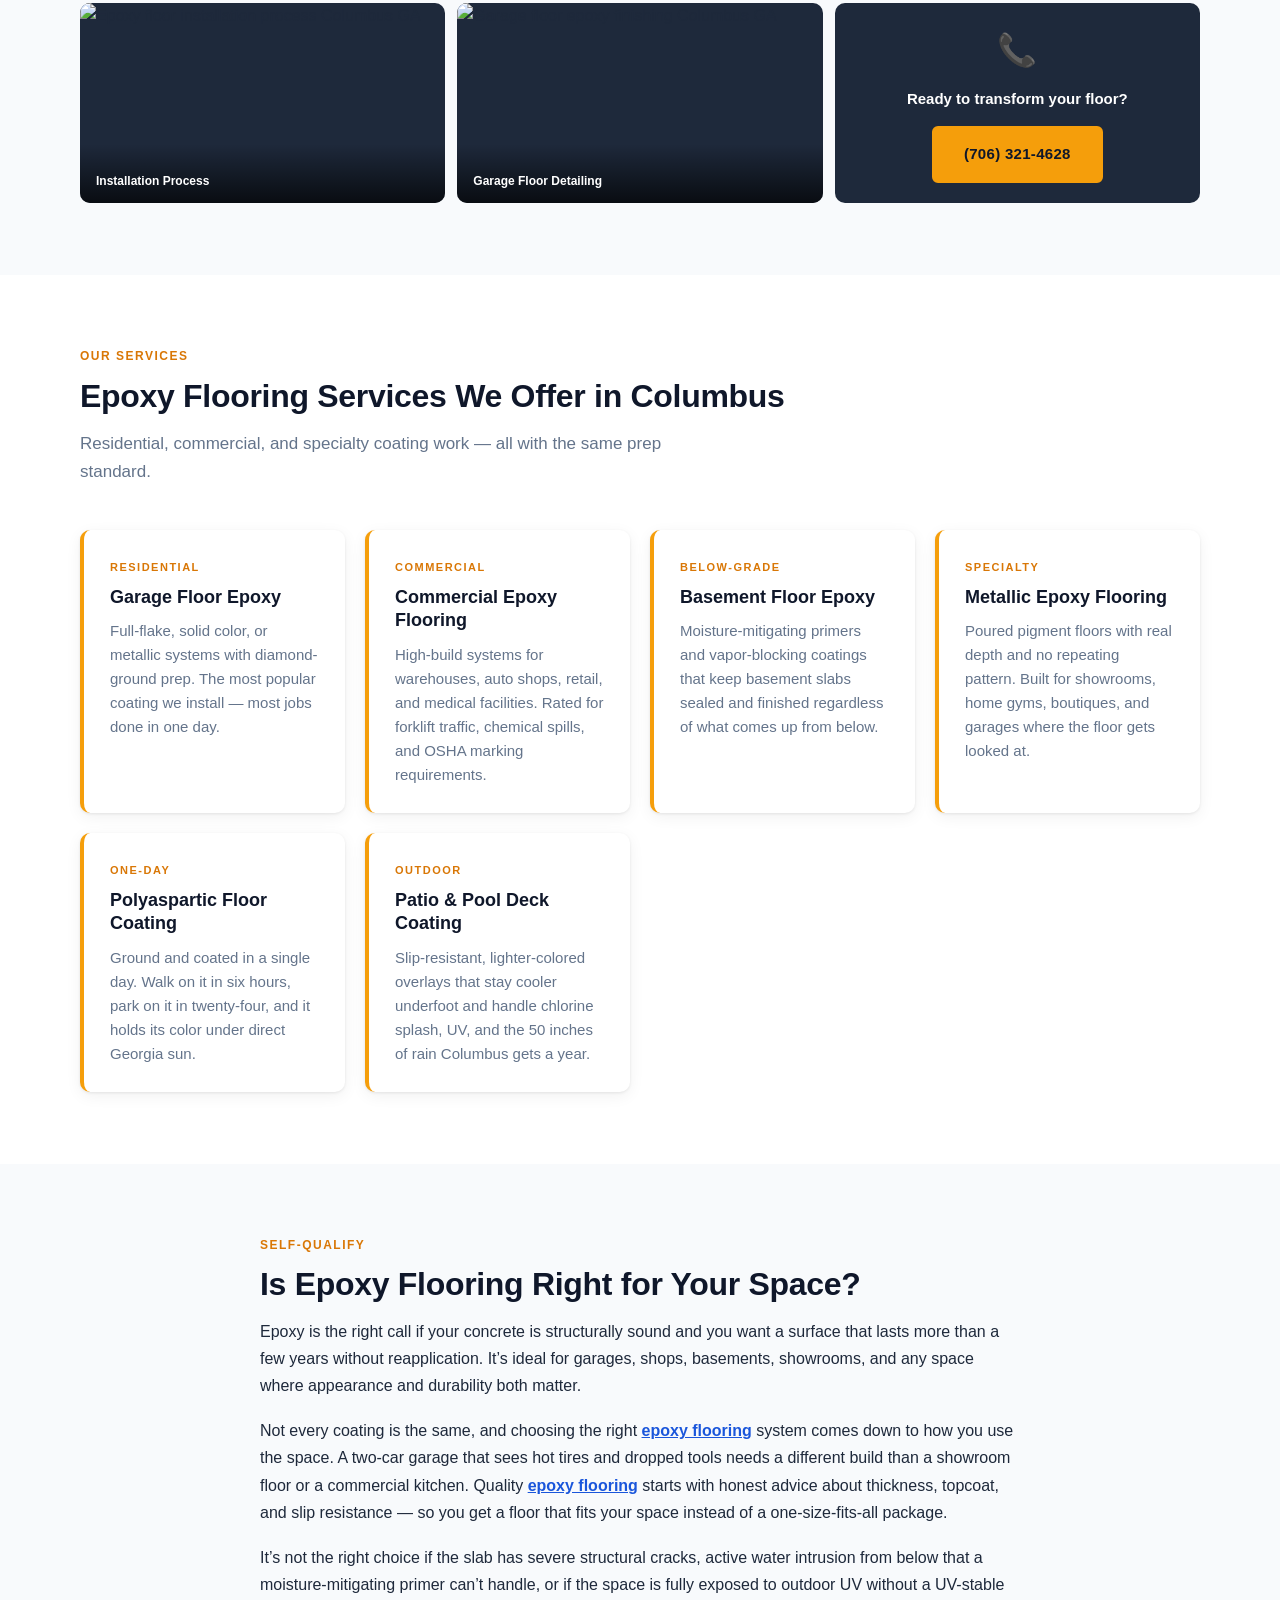
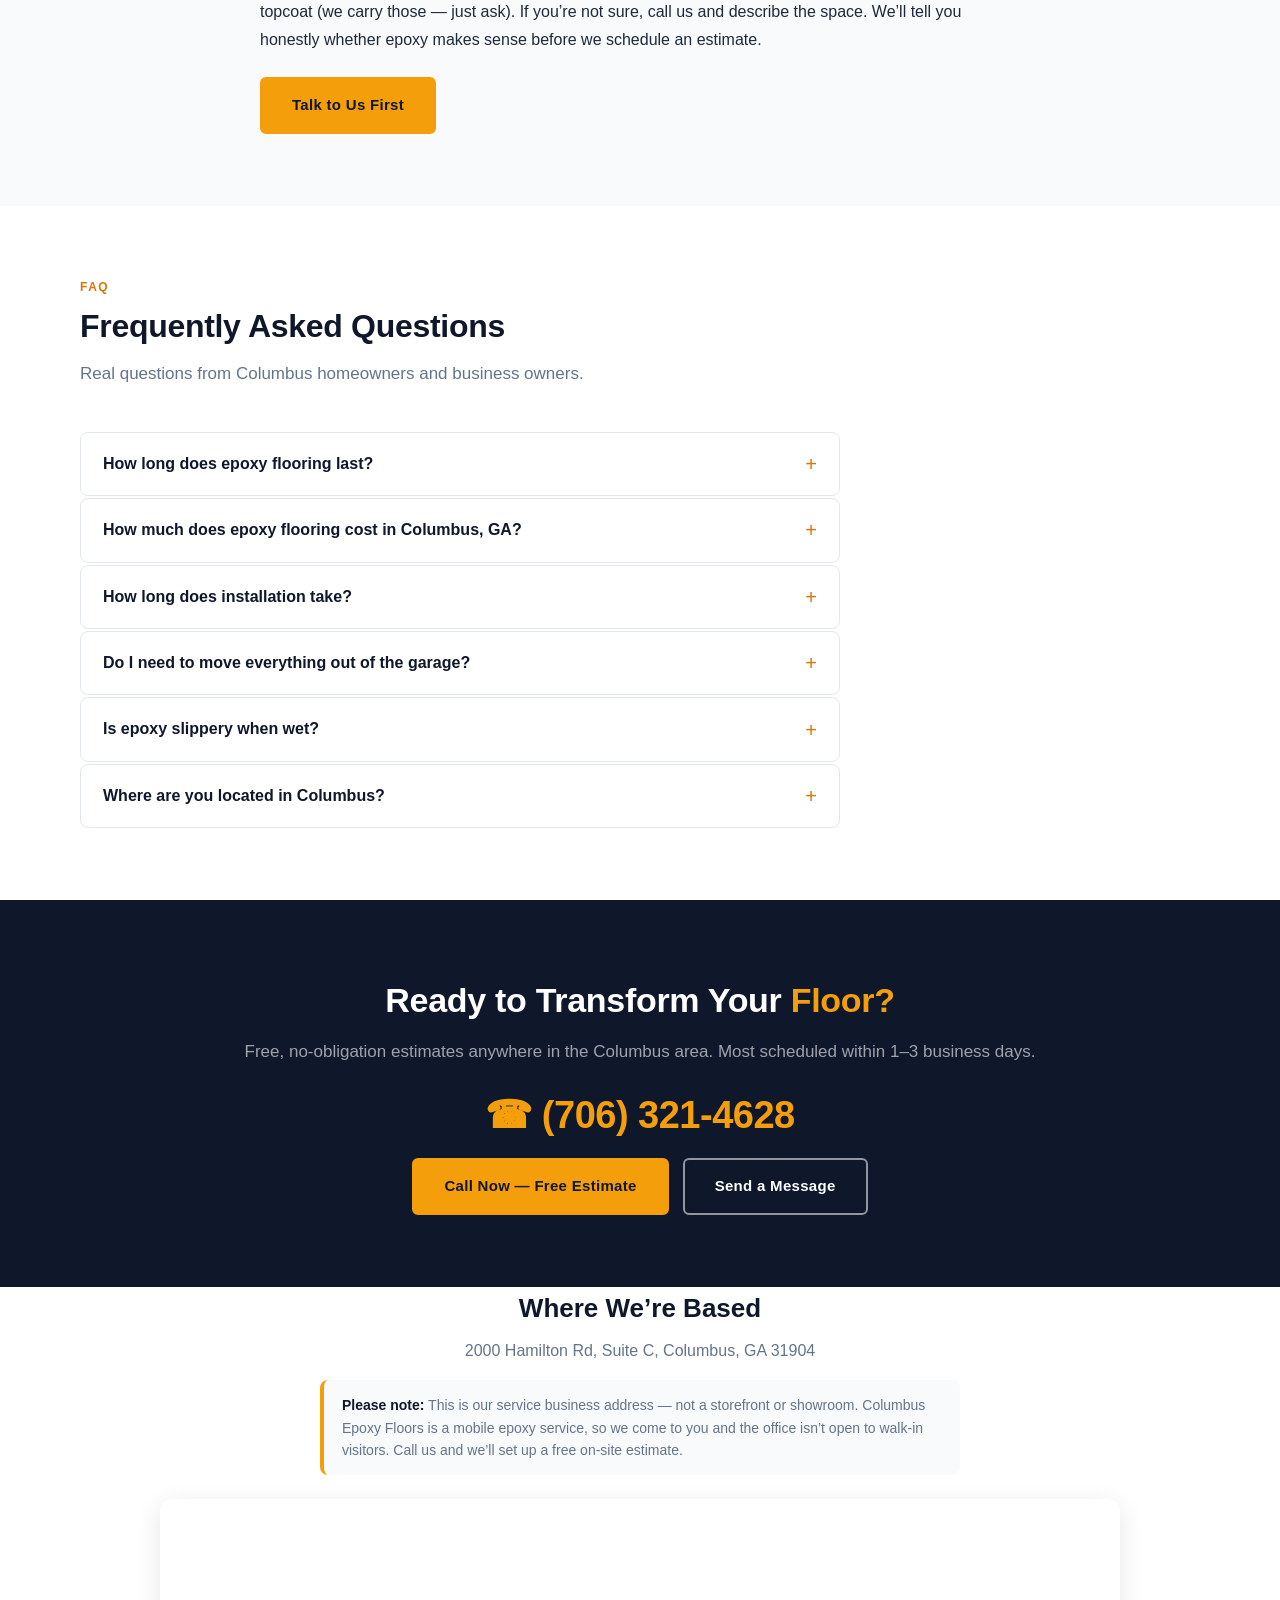
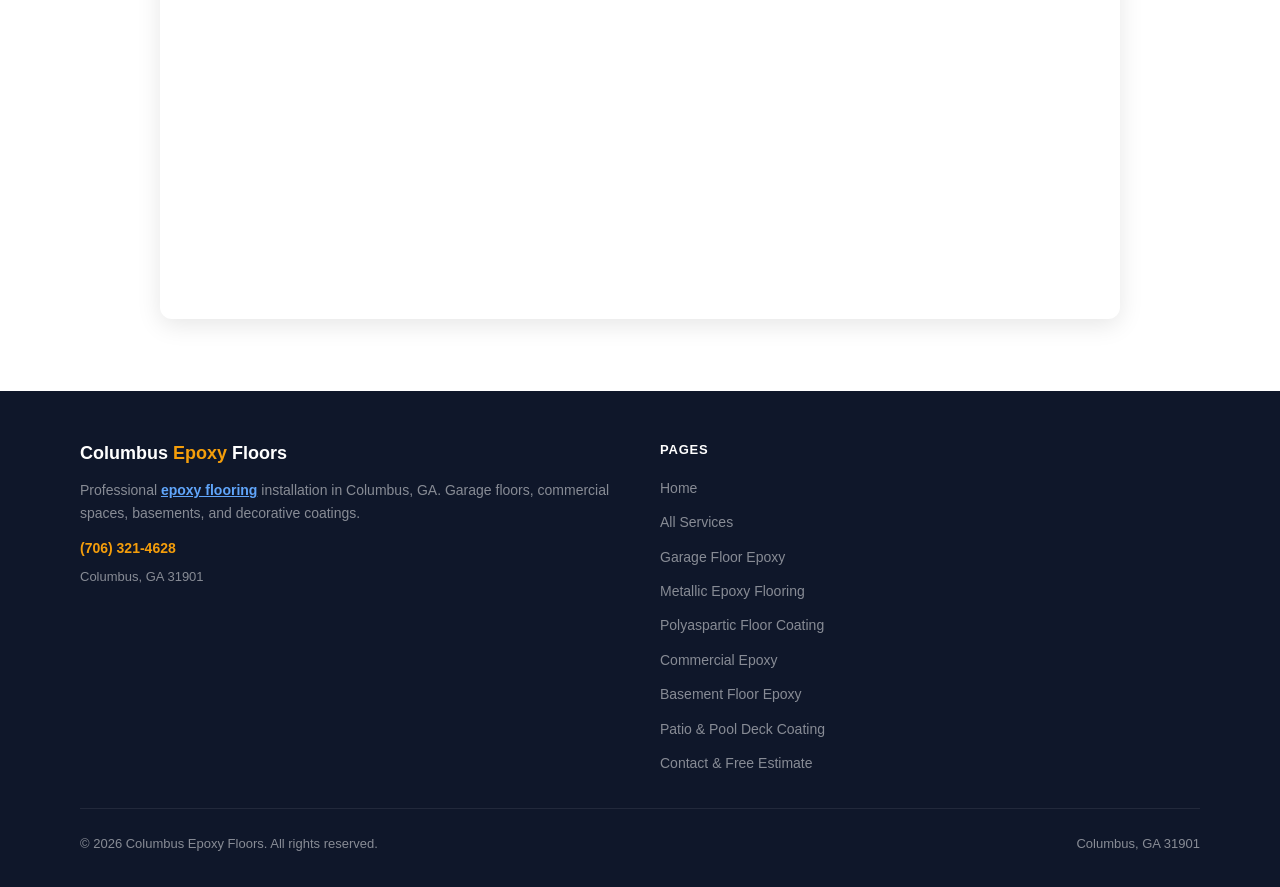
==== commit c202abb8: "Link second epoxy flooring mention to sanleandroepoxy.com Updated the epoxy flooring section to clar" ====
--- a/index.html
+++ b/index.html
@@ -393,7 +393,7 @@
 <h2 class="section-title">Is Epoxy Flooring Right for Your Space?</h2>
 <div class="section-body">
 <p>Epoxy is the right call if your concrete is structurally sound and you want a surface that lasts more than a few years without reapplication. It’s ideal for garages, shops, basements, showrooms, and any space where appearance and durability both matter.</p>
-<p>Not every coating is the same, and choosing the right <a href="https://epoxyflooringathens.com/" style="color:#1a56db !important;text-decoration:underline !important;font-weight:600;">epoxy flooring</a> system comes down to how you use the space. A two-car garage that sees hot tires and dropped tools needs a different build than a showroom floor or a commercial kitchen. Quality epoxy flooring starts with honest advice about thickness, topcoat, and slip resistance — so you get a floor that fits your space instead of a one-size-fits-all package.</p>
+<p>Not every coating is the same, and choosing the right <a href="https://epoxyflooringathens.com/" style="color:#1a56db !important;text-decoration:underline !important;font-weight:600;">epoxy flooring</a> system comes down to how you use the space. A two-car garage that sees hot tires and dropped tools needs a different build than a showroom floor or a commercial kitchen. Quality <a href="http://sanleandroepoxy.com/" style="color:#1a56db !important;text-decoration:underline !important;font-weight:600;">epoxy flooring</a> starts with honest advice about thickness, topcoat, and slip resistance — so you get a floor that fits your space instead of a one-size-fits-all package.</p>
 <p>It’s not the right choice if the slab has severe structural cracks, active water intrusion from below that a moisture-mitigating primer can’t handle, or if the space is fully exposed to outdoor UV without a UV-stable topcoat (we carry those — just ask). If you’re not sure, call us and describe the space. We’ll tell you honestly whether epoxy makes sense before we schedule an estimate.</p>
 </div>
 <a class="btn btn-amber" href="/contact.html" style="margin-top:24px; display:inline-block;">Talk to Us First</a>
